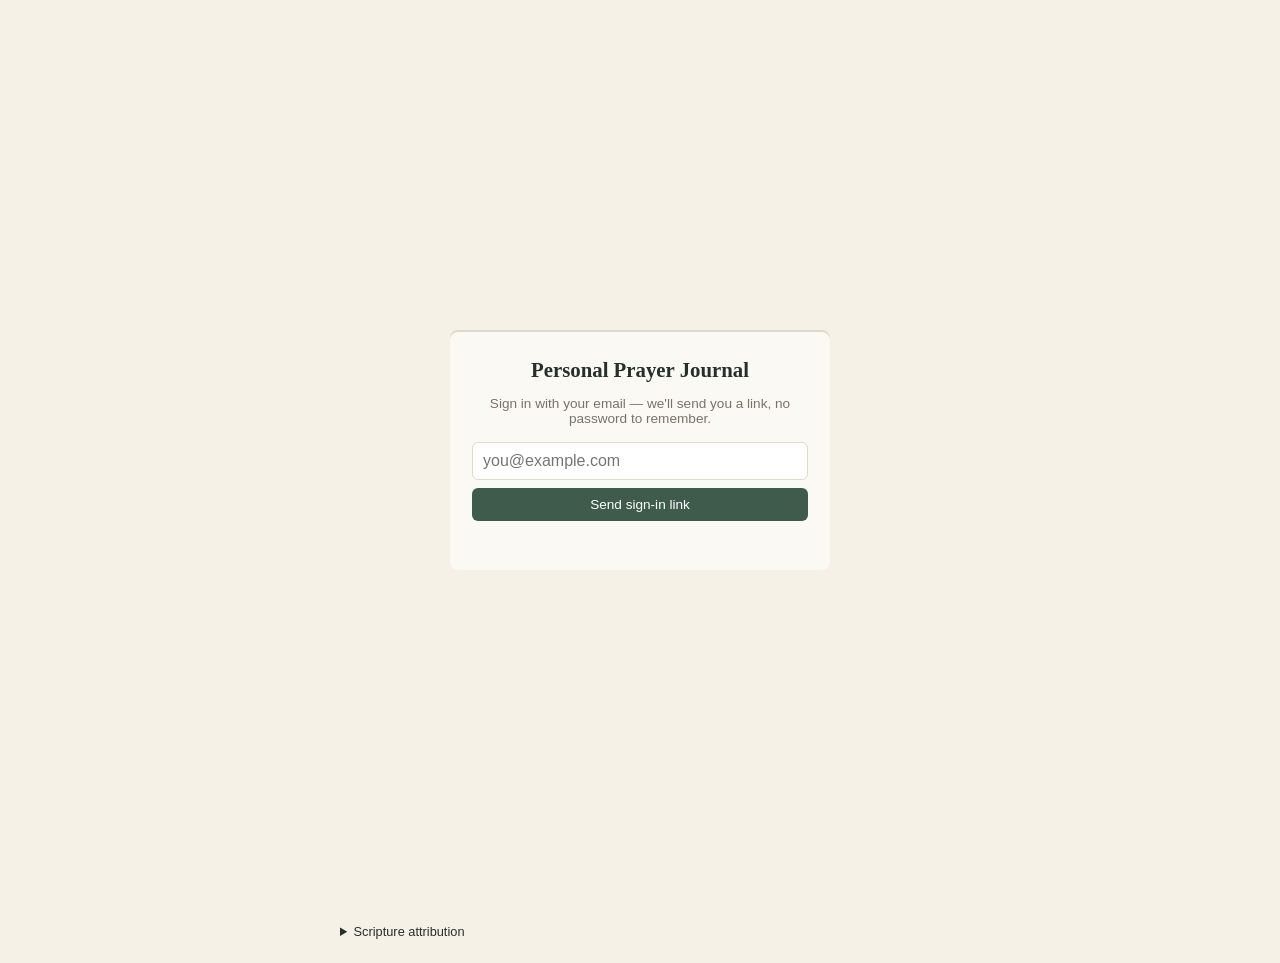
==== public/index.html @ 6c3808e8 "Add files via upload" ====
<!DOCTYPE html>
<html lang="en">
<head>
<meta charset="UTF-8">
<meta name="viewport" content="width=device-width, initial-scale=1.0">
<meta name="apple-mobile-web-app-capable" content="yes">
<meta name="mobile-web-app-capable" content="yes">
<meta name="apple-mobile-web-app-status-bar-style" content="black-translucent">
<meta name="apple-mobile-web-app-title" content="Prayer Journal">
<meta name="theme-color" content="#3F5B4C">
<title>Personal Prayer Journal</title>
<link rel="stylesheet" href="/journeys.css?v=20260924-format3">
<script src="/journeys.js?v=20260924-format3"></script>
<script src="https://challenges.cloudflare.com/turnstile/v0/api.js" async defer></script>
<style>
  :root{
    --paper: #F5F1E7;
    --paper-light: #FBF9F3;
    --ink: #24302B;
    --ink-soft: #7A7267;
    --rule: #E1D9C8;
    --primary: #3F5B4C;
    --primary-dark: #33493D;
    --gold: #B08D4F;
    --danger: #8B4040;
  }
  * { box-sizing: border-box; }
  .visually-hidden{
    position:absolute;
    width:1px; height:1px;
    padding:0; margin:-1px;
    overflow:hidden;
    clip:rect(0,0,0,0);
    white-space:nowrap;
    border:0;
  }
  html,body{
    margin:0; padding:0;
    background: var(--paper);
    color: var(--ink);
    font-family: "Avenir Next","Segoe UI","Helvetica Neue",Arial,sans-serif;
    -webkit-font-smoothing: antialiased;
    overflow-x: hidden;
  }
  @media (prefers-reduced-motion: reduce){
    *{ transition: none !important; animation: none !important; }
  }
  .serif{
    font-family: "Iowan Old Style","Palatino Linotype",Palatino,Georgia,serif;
  }
  #app{
    max-width: 480px;
    margin: 0 auto;
    min-height: 100vh;
    display:flex;
    flex-direction:column;
    padding-bottom: 40px;
  }
  @media (min-width: 640px){
    #app{ max-width: 720px; }
    main{ padding: 28px 40px 36px !important; }
  }
  header{
    padding: 18px 20px 6px;
    text-align:center;
  }
  header h1{
    font-size: 1.35rem;
    margin:0;
    letter-spacing: 0.01em;
    color: var(--ink);
    font-weight:600;
  }
  header .date{
    margin-top:2px;
    font-size: 0.78rem;
    color: var(--ink-soft);
  }
  nav.tabs{
    display:flex;
    padding: 14px 16px 0;
    gap: 4px;
    background: var(--paper);
  }
  nav.tabs button{
    flex:1;
    border:none;
    cursor:pointer;
    padding: 10px 6px;
    font-size: 0.8rem;
    font-family: inherit;
    font-weight:600;
    color: var(--ink-soft);
    background: var(--rule);
    border-radius: 999px;
    transition: background 0.15s ease, color 0.15s ease;
  }
  nav.tabs button.active{
    background: var(--primary);
    color: #fff;
  }
  nav.tabs button:hover:not(.active){
    background: #D8CDB4;
  }

  main{
    background: var(--paper-light);
    flex:1;
    padding: 20px 18px 30px;
    box-shadow: 0 -2px 0 var(--rule) inset;
  }
  .panel{ display:none; }
  .panel.active{ display:block; }

  .today-greeting{
    font-size: 0.95rem;
    color: var(--ink-soft);
    margin-bottom: 14px;
  }
  .search-wrap{
    position:relative;
    display:flex;
    align-items:center;
  }
  .search-wrap .search-icon{
    position:absolute;
    left:12px;
    font-size:0.85rem;
    opacity:0.5;
    pointer-events:none;
  }
  .search-wrap input{
    width:100%;
    font-size:16px;
    font-family:inherit;
    padding:11px 36px 11px 34px;
    border:1px solid var(--rule);
    border-radius:999px;
    background:#fff;
  }
  .clear-search-btn{
    position:absolute;
    right:8px;
    border:none;
    background:none;
    cursor:pointer;
    color: var(--ink-soft);
    font-size:1.1rem;
    line-height:1;
    padding:4px 6px;
  }
  .today-progress{
    margin-bottom: 14px;
  }
  .today-progress .progress-text{
    font-size: 0.85rem;
    color: var(--ink-soft);
    margin-bottom: 6px;
  }
  .today-progress .progress-track{
    height: 6px;
    background: var(--rule);
    border-radius: 999px;
    overflow:hidden;
  }
  .today-progress .progress-fill{
    height:100%;
    background: var(--primary);
    border-radius: 999px;
    transition: width 0.25s ease;
  }
  .purpose-banner{
    border-left: 3px solid var(--gold);
    padding: 10px 14px;
    margin-bottom: 18px;
    font-family: "Iowan Old Style","Palatino Linotype",Palatino,Georgia,serif;
    font-style: italic;
    color: var(--ink-soft);
    font-size: 0.92rem;
    background: rgba(169,132,62,0.08);
  }
  section.block{ margin-bottom: 26px; }
  section.block h2{
    font-size: 1.02rem;
    margin: 0 0 4px;
    color: var(--ink);
  }
  section.block .sub{
    font-size: 0.78rem;
    color: var(--ink-soft);
    margin-bottom: 10px;
  }

  .item-row{
    display:flex;
    flex-direction:column;
    gap: 8px;
    padding: 14px 14px;
    margin-bottom: 10px;
    background: #fff;
    border: 1px solid var(--rule);
    border-radius: 12px;
    box-shadow: 0 1px 2px rgba(36,48,43,0.04);
    transition: box-shadow 0.15s ease;
  }
  .item-row:last-child{ margin-bottom: 0; }
  .item-main{
    display:flex;
    align-items:center;
    gap:10px;
  }
  .item-actions{
    display:flex;
    justify-content:space-between;
    align-items:center;
    gap:16px;
    padding-top: 6px;
    border-top: 1px solid var(--rule);
  }
  .item-actions .prayed-label{
    font-size: 0.78rem;
    color: var(--ink-soft);
    display:flex;
    align-items:center;
    gap:6px;
    cursor:pointer;
  }
  .item-actions .prayed-label.done{
    color: var(--primary);
    font-weight:600;
  }
  .item-actions .right-actions{
    display:flex;
    gap:14px;
  }
  .item-row input[type="checkbox"]{
    width: 19px; height:19px;
    accent-color: var(--primary);
    flex-shrink:0;
  }
  .item-row .name{
    flex:1;
    font-size: 0.95rem;
    line-height:1.3;
  }
  .item-row .name.done{
    color: var(--ink-soft);
  }
  .item-row .name .person{
    display:block;
    font-weight: 600;
  }
  .item-row .name .need{
    display:block;
    font-weight: 400;
    font-size: 0.85rem;
    color: var(--ink-soft);
    margin-top: 2px;
  }
  .item-row .name.done .person,
  .item-row .name.done .need{
    color: var(--ink-soft);
  }
  .item-row .tag{
    font-size: 0.68rem;
    color: var(--ink-soft);
    background: var(--paper);
    padding: 3px 8px;
    border-radius: 10px;
    white-space:nowrap;
  }
  .item-row .del{
    border:none; background:none; cursor:pointer;
    color: var(--danger);
    font-size: 0.78rem;
    padding: 2px 4px;
    flex-shrink:0;
  }
  .item-row .answer-btn{
    border:none; background:none; cursor:pointer;
    color: var(--gold);
    font-size: 0.75rem;
    text-decoration: underline;
    padding: 2px 0;
  }
  .answered-row{
    padding: 14px;
    margin-bottom: 10px;
    background: #fff;
    border: 1px solid var(--rule);
    border-radius: 12px;
    box-shadow: 0 1px 2px rgba(36,48,43,0.04);
  }
  .answered-row:last-child{ margin-bottom:0; }
  .answered-row .person{ font-weight:600; font-size:0.95rem; }
  .answered-row .need{ font-size:0.85rem; color: var(--ink-soft); margin-top:2px; }
  .answered-row .meta{
    display:flex;
    justify-content:space-between;
    align-items:center;
    margin-top:6px;
    font-size: 0.72rem;
    color: var(--ink-soft);
  }
  .answered-row .meta .tag{
    font-size: 0.68rem;
    background: var(--paper);
    padding: 2px 7px;
    border-radius: 10px;
  }
  .answered-row .actions{
    display:flex;
    gap:14px;
    margin-top:6px;
  }
  .answered-row .restore-btn{
    border:none; background:none; cursor:pointer;
    color: var(--primary);
    font-size: 0.75rem;
    text-decoration: underline;
  }
  .answered-row textarea.note{
    margin-top:6px;
    min-height: 44px;
    font-size: 0.85rem;
    font-style: normal;
  }
  .empty{
    font-size: 0.85rem;
    color: var(--ink-soft);
    font-style: italic;
    padding: 6px 0;
  }

  .addbar{
    display:flex;
    gap:8px;
    margin-top: 10px;
    flex-wrap: wrap;
  }
  .addbar input[type="text"], .addbar input[type="email"], .addbar select, textarea{
    font-family: inherit;
    font-size: 16px;
    padding: 9px 10px;
    border: 1px solid var(--rule);
    border-radius: 6px;
    background: #fff;
    color: var(--ink);
  }
  .addbar input[type="text"]{ flex: 2 1 140px; }
  .addbar select{ flex: 1 1 100px; }
  .addbar button, .addgoal button{
    border:none;
    background: var(--primary);
    color:#fff;
    padding: 9px 14px;
    border-radius: 6px;
    font-size: 0.85rem;
    cursor:pointer;
    flex: 0 0 auto;
  }
  textarea{
    width:100%;
    min-height: 70px;
    resize: vertical;
    font-family: "Iowan Old Style","Palatino Linotype",Palatino,Georgia,serif;
    font-style: italic;
    font-size: 0.92rem;
  }

  .goal-row{
    padding: 10px 0;
    border-bottom: 1px solid var(--rule);
  }
  .goal-row:last-child{ border-bottom:none; }
  .goal-top{
    display:flex;
    align-items:flex-start;
    gap:8px;
  }
  .goal-top .name{ flex:1; font-size:0.9rem; }
  .week-grid{
    display:flex;
    gap:6px;
    margin-top:8px;
  }
  .week-grid label{
    display:flex;
    flex-direction:column;
    align-items:center;
    font-size: 0.62rem;
    color: var(--ink-soft);
    gap:3px;
  }
  .week-grid input[type="checkbox"]{
    width:18px; height:18px;
    accent-color: var(--primary);
  }

  .addgoal{
    display:flex;
    gap:8px;
    margin-top:10px;
  }
  .addgoal input{ flex:1; }

  .category-tags{
    display:flex;
    flex-wrap:wrap;
    gap:6px;
    margin-top:8px;
  }
  .category-tags span.cat-manage-pill{
    display:inline-flex;
    align-items:center;
    gap:6px;
    font-size: 0.72rem;
    background: var(--paper);
    padding: 4px 6px 4px 9px;
    border-radius: 12px;
    color: var(--ink-soft);
  }
  .cat-manage-del{
    border:none;
    background:none;
    color: var(--danger);
    cursor:pointer;
    font-size:0.85rem;
    padding: 0 2px;
    line-height:1;
  }
  .footnote{
    text-align:center;
    font-size: 0.7rem;
    color: var(--ink-soft);
    margin-top: 24px;
    font-style: italic;
  }
  .verse-status{
    font-size: 0.78rem;
    color: var(--ink-soft);
    margin-top: 8px;
    min-height: 1em;
  }
  .verse-status.error{ color: var(--danger); }
  .verse-display{
    border-left: 3px solid var(--gold);
    background: rgba(169,132,62,0.08);
    padding: 12px 14px;
    margin-top: 10px;
  }
  .verse-text{
    font-family: "Iowan Old Style","Palatino Linotype",Palatino,Georgia,serif;
    font-style: italic;
    font-size: 1rem;
    line-height: 1.55;
    color: var(--ink);
    white-space: pre-wrap;
  }
  .verse-ref{
    font-size: 0.8rem;
    color: var(--ink-soft);
    margin-top: 8px;
    text-align: right;
  }
  .verse-display .answer-btn{ margin-top: 8px; }
  details.manual-verse{
    margin-top: 14px;
    font-size: 0.85rem;
  }
  details.manual-verse summary{
    cursor: pointer;
    color: var(--primary);
  }
  details.manual-verse textarea{
    width:100%;
    margin-top: 8px;
  }
  #authScreen{
    display:flex;
    align-items:center;
    justify-content:center;
    min-height:100vh;
    padding: 20px;
  }
  .auth-card{
    max-width: 380px;
    width:100%;
    background: var(--paper-light);
    border-radius: 8px;
    padding: 28px 22px;
    box-shadow: 0 2px 0 var(--rule) inset;
  }
  .auth-card h1{
    font-size: 1.3rem;
    margin: 0 0 8px;
    text-align:center;
  }
  .auth-card .sub{
    font-size: 0.85rem;
    color: var(--ink-soft);
    text-align:center;
    margin-bottom: 16px;
  }
  #sendLinkBtn{ width:100%; }
  .sign-out-btn{
    border:none; background:none; cursor:pointer;
    color: var(--ink-soft);
    font-size: 0.72rem;
    text-decoration: underline;
    font-family: inherit;
  }
  .data-actions{
    display:flex;
    justify-content:center;
    align-items:center;
    flex-wrap:wrap;
    gap:6px;
    margin-top: 16px;
  }
  .data-actions-sep{
    color: var(--rule);
    font-size: 0.72rem;
  }
  .sign-out-btn.danger-link{
    color: var(--danger);
  }
  details.contact-details{
    margin-top: 18px;
    font-size: 0.85rem;
    text-align:center;
  }
  details.contact-details summary{
    cursor: pointer;
    color: var(--primary);
    text-decoration: underline;
  }
  details.contact-details .contact-body{
    text-align:left;
    margin-top:10px;
  }
  details.contact-details textarea{
    width:100%;
    min-height: 80px;
  }

  /* Button system */
  .btn-primary{
    border:none;
    background: var(--primary);
    color:#fff;
    padding: 12px 16px;
    border-radius: 8px;
    font-size: 0.92rem;
    font-weight:600;
    font-family: inherit;
    cursor:pointer;
    min-height:44px;
  }
  .btn-primary:active{ opacity:0.85; }
  .btn-secondary{
    border:1px solid var(--rule);
    background: #fff;
    color: var(--ink);
    padding: 12px 16px;
    border-radius: 8px;
    font-size: 0.92rem;
    font-weight:600;
    font-family: inherit;
    cursor:pointer;
    min-height:44px;
  }
  .btn-danger{
    border:none;
    background: none;
    color: var(--danger);
    font-family: inherit;
    font-size: 0.85rem;
    cursor:pointer;
    padding: 10px 4px;
    text-align:left;
    width:100%;
  }

  /* Bottom sheet / modal */
  .sheet-overlay{
    position:fixed;
    inset:0;
    background: rgba(20,20,15,0.4);
    display:flex;
    align-items:flex-end;
    justify-content:center;
    z-index: 100;
  }
  .sheet{
    background: var(--paper-light);
    width:100%;
    max-width: 520px;
    border-radius: 18px 18px 0 0;
    padding: 12px 20px 24px;
    max-height: 88vh;
    overflow-y:auto;
  }
  @media (min-width: 640px){
    .sheet-overlay{ align-items:center; }
    .sheet{ border-radius:16px; }
  }
  .sheet-handle{
    width:40px; height:4px;
    background: var(--rule);
    border-radius:2px;
    margin: 4px auto 14px;
  }
  .sheet h2{ margin: 0 0 14px; font-size:1.15rem; }
  .field-label{
    display:block;
    font-size:0.8rem;
    font-weight:600;
    color: var(--ink-soft);
    margin: 12px 0 5px;
  }
  .sheet input[type="text"], .sheet select, .sheet textarea{
    width:100%;
    font-family: inherit;
    font-size:16px;
    padding: 10px 12px;
    border:1px solid var(--rule);
    border-radius:8px;
    background:#fff;
    color: var(--ink);
  }
  .freq-choice{
    display:flex;
    gap:8px;
    flex-wrap:wrap;
  }
  .freq-choice-btn{
    flex:1 1 auto;
    border:1px solid var(--rule);
    background:#fff;
    color: var(--ink-soft);
    padding: 10px 8px;
    border-radius:8px;
    font-size:0.85rem;
    font-family:inherit;
    cursor:pointer;
  }
  .freq-choice-btn.active{
    background: var(--primary);
    border-color: var(--primary);
    color:#fff;
  }
  .sheet-actions{
    display:flex;
    gap:10px;
    margin-top:20px;
  }
  .sheet-actions .btn-secondary, .sheet-actions .btn-primary{ flex:1; }

  /* Frequency filter tabs on Prayer Lists */
  .freq-filter{
    display:flex;
    gap:6px;
    overflow-x:auto;
    padding-bottom:2px;
  }
  .freq-chip{
    flex:0 0 auto;
    border:1px solid var(--rule);
    background:#fff;
    color: var(--ink-soft);
    padding: 8px 14px;
    border-radius:20px;
    font-size:0.82rem;
    font-family:inherit;
    cursor:pointer;
    white-space:nowrap;
  }
  .freq-chip.active{
    background: var(--primary);
    border-color: var(--primary);
    color:#fff;
  }
  .freq-count{
    font-size:0.72rem;
    opacity:0.8;
  }

  /* Category filter chips */
  .category-filter{
    display:flex;
    gap:6px;
    overflow-x:auto;
    margin-top:10px;
    padding-bottom:2px;
  }
  .category-filter .cat-chip{
    flex:0 0 auto;
    border:1px solid var(--rule);
    background: var(--paper);
    color: var(--ink-soft);
    padding: 6px 12px;
    border-radius:16px;
    font-size:0.76rem;
    font-family:inherit;
    cursor:pointer;
    white-space:nowrap;
  }
  .category-filter .cat-chip.active{
    background: var(--gold);
    border-color: var(--gold);
    color:#fff;
  }

  details.manage-categories{
    margin: 18px 0 0;
    padding: 0 20px;
    font-size:0.85rem;
  }
  details.manage-categories summary{
    cursor:pointer;
    color: var(--primary);
    text-decoration: underline;
  }

  /* Item overflow menu */
  .item-menu{ position:relative; }
  .item-menu-btn{
    border:none;
    background:none;
    color: var(--ink-soft);
    font-size:1.1rem;
    cursor:pointer;
    padding: 4px 8px;
    line-height:1;
  }
  .item-menu-popover{
    position:absolute;
    right:0;
    top: 100%;
    margin-top:4px;
    background:#fff;
    border:1px solid var(--rule);
    border-radius:8px;
    box-shadow: 0 4px 14px rgba(0,0,0,0.12);
    min-width:160px;
    z-index: 20;
    overflow:hidden;
  }
  .item-menu-popover button{
    display:block;
    width:100%;
    text-align:left;
    border:none;
    background:none;
    padding: 11px 14px;
    font-family:inherit;
    font-size:0.85rem;
    color: var(--ink);
    cursor:pointer;
  }
  .item-menu-popover button:hover{ background: var(--paper); }
  .item-menu-popover button.danger{ color: var(--danger); }

  /* Toasts */
  .toast-container{
    position:fixed;
    bottom: 20px;
    left:50%;
    transform: translateX(-50%);
    z-index: 200;
    display:flex;
    flex-direction:column;
    gap:8px;
    align-items:center;
    width:100%;
    padding: 0 20px;
    pointer-events:none;
  }
  .toast{
    background: var(--ink);
    color:#fff;
    padding: 11px 18px;
    border-radius: 20px;
    font-size:0.85rem;
    box-shadow: 0 4px 14px rgba(0,0,0,0.2);
    opacity:0;
    transform: translateY(8px);
    transition: opacity 0.2s ease, transform 0.2s ease;
    max-width: 420px;
    text-align:center;
  }
  .toast.show{ opacity:1; transform:translateY(0); }
  @media (prefers-reduced-motion: reduce){
    .toast{ transition:none; }
  }
</style>
</head>
<body>
<div id="authScreen">
  <div class="auth-card">
    <h1 class="serif">Personal Prayer Journal</h1>
    <p class="sub">Sign in with your email — we'll send you a link, no password to remember.</p>
    <div id="authStep1">
      <div class="addbar">
        <input type="email" id="authEmail" placeholder="you@example.com" style="flex:1 1 100%;">
      </div>
      <div class="addbar" style="margin-top:8px;">
        <button id="sendLinkBtn">Send sign-in link</button>
      </div>
    </div>
    <div id="authStep2" style="display:none;">
      <p class="sub">Check your email for a sign-in link. It expires in 15 minutes and works on any device.</p>
    </div>
    <div class="verse-status" id="authStatus"></div>
  </div>
</div>

<div id="loadingScreen" style="display:none;">
  <p class="sub" style="text-align:center; padding-top:60px;">Loading your journal...</p>
</div>

<div id="app" style="display:none;">
  <header>
    <h1 class="serif">Personal Prayer Journal</h1>
    <div class="date" id="todayLabel"></div>
  </header>

  <nav class="tabs">
    <button data-tab="today" class="active">Today</button>
    <button data-tab="lists">Prayer Lists</button>
    <button data-tab="guidance">Discipleship</button>
    <button data-tab="journeys">Guided Prayer</button>
  </nav>

  <main>
    <div id="panel-journeys" class="panel"><div id="journeyRoot"></div></div>
    <!-- TODAY -->
    <div class="panel active" id="panel-today">
      <div id="todayGreeting" class="today-greeting"></div>
      <div id="todayProgress" class="today-progress" style="display:none;"></div>
      <div id="purposeBanner" style="display:none" class="purpose-banner"></div>

      <section class="block">
        <h2 class="serif">Daily</h2>
        <div class="sub">Persons and needs you pray for every day</div>
        <div id="dailyList"></div>
      </section>

      <section class="block">
        <h2 class="serif" id="weeklyHeading">Today's category</h2>
        <div class="sub" id="weeklySub"></div>
        <div id="weeklyList"></div>
      </section>

      <section class="block">
        <h2 class="serif">This week's goals</h2>
        <div class="sub">Check off today's column as you complete each one</div>
        <div id="todayGoalsList"></div>
      </section>
    </div>

    <!-- LISTS -->
    <div class="panel" id="panel-lists">
      <section class="block">
        <div class="search-wrap">
          <span class="search-icon">🔍</span>
          <input type="text" id="searchItems" placeholder="Search people, requests, or categories">
          <button id="clearSearchBtn" class="clear-search-btn" style="display:none;" aria-label="Clear search">×</button>
        </div>
      </section>

      <section class="block">
        <button class="btn-primary" id="openAddPrayerBtn" style="width:100%;">+ Add Prayer</button>
      </section>

      <section class="block">
        <div class="freq-filter" id="freqFilter" role="tablist" aria-label="Filter by frequency">
          <button class="freq-chip active" data-freq="daily" role="tab" aria-selected="true">Daily <span class="freq-count" id="count-daily"></span></button>
          <button class="freq-chip" data-freq="weekly" role="tab" aria-selected="false">Weekly <span class="freq-count" id="count-weekly"></span></button>
          <button class="freq-chip" data-freq="monthly" role="tab" aria-selected="false">Monthly <span class="freq-count" id="count-monthly"></span></button>
          <button class="freq-chip" data-freq="annual" role="tab" aria-selected="false">Annual <span class="freq-count" id="count-annual"></span></button>
        </div>
        <div class="category-filter" id="categoryFilter"></div>
        <div class="sub" id="freqSub" style="margin-top:8px;"></div>
        <div id="filteredList"></div>
      </section>

      <details class="manage-categories">
        <summary>Manage categories</summary>
        <div class="contact-body">
          <div class="addbar">
            <input type="text" id="newCategoryName" placeholder="Add a new category">
            <button id="addCategoryBtn">Add</button>
          </div>
          <div class="category-tags" id="categoryTags"></div>
        </div>
      </details>

      <section class="block" id="section-answered">
        <h2 class="serif">Answered prayers</h2>
        <div class="sub">Prayers you've marked as answered, most recent first</div>
        <div id="answeredList"></div>
      </section>
    </div>

    <!-- GUIDANCE -->
    <div class="panel" id="panel-guidance">
      <section class="block">
        <h2 class="serif">Weekly memory verse</h2>
        <div class="sub">Look it up from the ESV, or paste it in yourself</div>
        <div class="addbar">
          <input type="text" id="verseBook" placeholder="Book (e.g. John)" style="flex:2 1 100px;">
          <input type="text" id="verseChapter" placeholder="Ch." style="flex:0 0 60px;">
          <input type="text" id="verseVerse" placeholder="Verse(s)" style="flex:0 0 80px;">
        </div>
        <div class="addbar" style="margin-top:8px;">
          <button id="lookupVerseBtn">Look up ESV text</button>
        </div>
        <div class="verse-status" id="verseStatus"></div>
        <div class="verse-display" id="verseDisplay" style="display:none;">
          <div class="verse-text" id="verseText"></div>
          <div class="verse-ref" id="verseRef"></div>
          <button class="answer-btn" id="clearVerseBtn">Clear and start a new verse</button>
        </div>
        <details class="manual-verse">
          <summary>Paste the text manually instead</summary>
          <div class="addbar" style="margin-top:8px;">
            <input type="text" id="manualVerseRef" placeholder="Reference (e.g. Philippians 4:6-7)" style="flex:1 1 100%;">
          </div>
          <textarea id="manualVerseText" placeholder="Paste the verse text here"></textarea>
          <div class="addbar" style="margin-top:8px;">
            <button id="saveManualVerseBtn">Save verse</button>
          </div>
        </details>
      </section>

      <section class="block">
        <h2 class="serif">Life purpose</h2>
        <textarea id="purposeInput" placeholder="Write a short statement of your life purpose..."></textarea>
      </section>

      <section class="block">
        <h2 class="serif">Life goals</h2>
        <div id="lifeGoalsList"></div>
        <div class="addgoal">
          <input type="text" id="newLifeGoal" placeholder="Add a life goal">
          <button id="addLifeGoalBtn">Add</button>
        </div>
      </section>

      <section class="block">
        <h2 class="serif">Monthly goals</h2>
        <div class="sub">Set these during your extended monthly prayer time</div>
        <div id="monthlyGoalsList"></div>
        <div class="addgoal">
          <input type="text" id="newMonthlyGoal" placeholder="Add a monthly goal">
          <button id="addMonthlyGoalBtn">Add</button>
        </div>
      </section>

      <section class="block">
        <h2 class="serif">Weekly goals</h2>
        <div class="sub">Set these during weekly planning; track daily on the chart</div>
        <div id="weeklyGoalsList"></div>
        <div class="addgoal">
          <input type="text" id="newWeeklyGoal" placeholder="Add a weekly goal">
          <button id="addWeeklyGoalBtn">Add</button>
        </div>
      </section>
    </div>
  </main>
  <details class="contact-details">
    <summary>Contact the developer</summary>
    <div class="contact-body">
      <div class="addbar">
        <input type="text" id="contactName" placeholder="Your name (optional)" style="flex:1 1 100%;">
      </div>
      <div class="addbar" style="margin-top:8px;">
        <input type="email" id="contactEmail" placeholder="Your email, if you'd like a reply (optional)" style="flex:1 1 100%;">
      </div>
      <textarea id="contactMessage" placeholder="Questions, bugs, or suggestions..." style="margin-top:8px;"></textarea>
      <div id="turnstileWidget" style="margin-top:8px;"></div>
      <div class="addbar" style="margin-top:8px;">
        <button id="sendContactBtn">Send</button>
      </div>
      <div class="verse-status" id="contactStatus"></div>
    </div>
  </details>
  <div class="data-actions">
    <button class="sign-out-btn" id="exportDataBtn">Export my data</button>
    <span class="data-actions-sep">·</span>
    <button class="sign-out-btn danger-link" id="deleteAccountBtn">Delete my data</button>
    <span class="data-actions-sep">·</span>
    <a class="sign-out-btn" href="/privacy.html" target="_blank" rel="noopener">Privacy & your data</a>
  </div>
  <div style="text-align:center; margin-top:10px;">
    <button class="sign-out-btn" id="signOutBtn">Sign out</button>
  </div>
</div>

<div id="sheetOverlay" class="sheet-overlay" style="display:none;">
  <div class="sheet" id="addPrayerSheet" role="dialog" aria-modal="true" aria-labelledby="addPrayerTitle">
    <div class="sheet-handle"></div>
    <h2 class="serif" id="addPrayerTitle">Add a Prayer</h2>
    <label class="field-label" for="newItemPerson">Who are you praying for?</label>
    <input type="text" id="newItemPerson" placeholder="Person or group">
    <label class="field-label" for="newItemNeed">What would you like to pray about?</label>
    <textarea id="newItemNeed" placeholder="Prayer request" style="min-height:60px;"></textarea>
    <label class="field-label" for="newItemCategory">Category</label>
    <select id="newItemCategory" style="width:100%;"></select>
    <label class="field-label">How often?</label>
    <div class="freq-choice" id="newItemFrequencyChoice">
      <button type="button" class="freq-choice-btn active" data-value="daily">Daily</button>
      <button type="button" class="freq-choice-btn" data-value="weekly">Weekly</button>
      <button type="button" class="freq-choice-btn" data-value="monthly">Monthly</button>
      <button type="button" class="freq-choice-btn" data-value="annual">Annual</button>
    </div>
    <div class="sheet-actions">
      <button class="btn-secondary" id="cancelAddPrayerBtn">Cancel</button>
      <button class="btn-primary" id="addItemBtn">Add Prayer</button>
    </div>
  </div>
</div>

<div id="confirmOverlay" class="sheet-overlay" style="display:none;">
  <div class="sheet" id="confirmSheet" role="dialog" aria-modal="true" aria-labelledby="confirmTitle">
    <div class="sheet-handle"></div>
    <h2 class="serif" id="confirmTitle">Confirm</h2>
    <div id="confirmBody" class="sub" style="margin-bottom:14px;"></div>
    <div id="confirmExtra"></div>
    <div class="sheet-actions">
      <button class="btn-secondary" id="confirmCancelBtn">Cancel</button>
      <button class="btn-primary" id="confirmOkBtn">Confirm</button>
    </div>
  </div>
</div>

<div id="toastContainer" class="toast-container"></div>

<script>
const DAY_NAMES = ["Sun","Mon","Tue","Wed","Thu","Fri","Sat"];
const FULL_DAY_NAMES = ["Sunday","Monday","Tuesday","Wednesday","Thursday","Friday","Saturday"];
let data = null;
let searchTerm = "";
// This is your Turnstile SITE key — it's meant to be public, safe to leave in client code.
// Only the SECRET key (stored on the server as a secret) needs to stay hidden.
const TURNSTILE_SITE_KEY = "YOUR_TURNSTILE_SITE_KEY";
let turnstileWidgetId = null;

function todayStr(d = new Date()){
  return d.getFullYear()+"-"+String(d.getMonth()+1).padStart(2,"0")+"-"+String(d.getDate()).padStart(2,"0");
}
function currentMonthStr(d = new Date()){
  return d.getFullYear()+"-"+String(d.getMonth()+1).padStart(2,"0");
}
function weekStartStr(d = new Date()){
  const day = d.getDay();
  const sun = new Date(d);
  sun.setDate(d.getDate()-day);
  return todayStr(sun);
}
function uid(){ return Math.random().toString(36).slice(2,10); }

function defaultData(){
  return {
    categories: ["Family members","Relatives","Close friends","Business associates",
      "Persons in authority","Missionaries","Church leaders","Disciples","Countries"],
    items: [],
    purpose: "",
    lifeGoals: [],
    monthlyGoals: [],
    weeklyGoals: [
      {id: uid(), text: "Read and mark my Bible ten minutes a day", checks: [false,false,false,false,false,false,false]},
      {id: uid(), text: "Memorize a new verse each week", checks: [false,false,false,false,false,false,false]},
      {id: uid(), text: "Have individual Bible study one hour each week", checks: [false,false,false,false,false,false,false]}
    ],
    weekStart: weekStartStr(),
    memoryVerse: null
  };
}

const SESSION_KEY = "sessionToken";

function getSessionToken(){
  try{ return localStorage.getItem(SESSION_KEY); }catch(e){ return null; }
}
function setSessionToken(token){
  try{ localStorage.setItem(SESSION_KEY, token); }catch(e){}
}
function clearSessionToken(){
  try{ localStorage.removeItem(SESSION_KEY); }catch(e){}
}

async function loadData(){
  const token = getSessionToken();
  const resp = await fetch("/api/journal", {
    headers: { "Authorization": "Bearer " + token }
  });
  if(resp.status === 401){
    clearSessionToken();
    return false;
  }
  const json = await resp.json().catch(()=>({}));
  try{
    data = json.data ? JSON.parse(json.data) : defaultData();
  }catch(e){
    data = defaultData();
  }
  // migrate older entries that only had a single "name" field
  (data.items||[]).forEach(item=>{
    if(item.person === undefined){
      item.person = item.name || "";
      item.need = "";
      delete item.name;
    }
    if(item.answered === undefined) item.answered = false;
    if(item.answeredDate === undefined) item.answeredDate = null;
    if(item.answerNote === undefined) item.answerNote = "";
  });
  if(data.memoryVerse === undefined) data.memoryVerse = null;
  // weekly reset
  const ws = weekStartStr();
  if(data.weekStart !== ws){
    data.weekStart = ws;
    (data.weeklyGoals||[]).forEach(g => g.checks = [false,false,false,false,false,false,false]);
    await saveData();
  }
  return true;
}

async function saveData(){
  const token = getSessionToken();
  try{
    await fetch("/api/journal", {
      method: "POST",
      headers: {
        "Authorization": "Bearer " + token,
        "Content-Type": "application/json"
      },
      body: JSON.stringify({ data: JSON.stringify(data) })
    });
  }catch(e){
    console.error("Save error", e);
  }
}

function el(tag, opts={}, children=[]){
  const e = document.createElement(tag);
  if(opts.class) e.className = opts.class;
  if(opts.text) e.textContent = opts.text;
  if(opts.html) e.innerHTML = opts.html;
  if(opts.attrs) Object.entries(opts.attrs).forEach(([k,v])=>e.setAttribute(k,v));
  children.forEach(c=>e.appendChild(c));
  return e;
}

function showToast(message){
  const container = document.getElementById("toastContainer");
  if(!container) return;
  const toast = el("div",{class:"toast", text:message});
  container.appendChild(toast);
  requestAnimationFrame(()=> toast.classList.add("show"));
  setTimeout(()=>{
    toast.classList.remove("show");
    setTimeout(()=> toast.remove(), 250);
  }, 2200);
}

function closeAllItemMenus(){
  document.querySelectorAll(".item-menu-popover").forEach(p=>p.remove());
}
document.addEventListener("click", closeAllItemMenus);

function openConfirm({title, body, confirmText, danger, onConfirm, extraNode}){
  document.getElementById("confirmTitle").textContent = title || "Confirm";
  document.getElementById("confirmBody").textContent = body || "";
  const okBtn = document.getElementById("confirmOkBtn");
  okBtn.textContent = confirmText || "Confirm";
  okBtn.style.background = danger ? "var(--danger)" : "";
  const extra = document.getElementById("confirmExtra");
  extra.innerHTML = "";
  if(extraNode) extra.appendChild(extraNode);
  const overlay = document.getElementById("confirmOverlay");
  overlay.style.display = "flex";
  okBtn.onclick = async ()=>{
    overlay.style.display = "none";
    await onConfirm();
  };
  document.getElementById("confirmCancelBtn").onclick = ()=>{
    overlay.style.display = "none";
  };
}

function openMarkAnsweredDialog(item){
  const noteWrap = document.createElement("div");
  noteWrap.appendChild(el("label",{class:"field-label", text:"How was this prayer answered? (optional)"}));
  const noteInput = el("textarea",{attrs:{placeholder:"Optional note"}});
  noteWrap.appendChild(noteInput);
  openConfirm({
    title: "Mark as answered",
    body: item.person + (item.need && item.need.trim() ? " — " + item.need : ""),
    confirmText: "Mark Answered",
    extraNode: noteWrap,
    onConfirm: async ()=>{
      item.answered = true;
      item.answeredDate = todayStr();
      item.answerNote = noteInput.value.trim();
      await saveData();
      renderAll();
      showToast("Moved to Answered Prayers");
    }
  });
}

function renderCategorySelect(){
  const sel = document.getElementById("newItemCategory");
  sel.innerHTML = "";
  data.categories.forEach(cat=>{
    const o = document.createElement("option");
    o.value = cat; o.textContent = cat;
    sel.appendChild(o);
  });
}

function renderCategoryTags(){
  const wrap = document.getElementById("categoryTags");
  wrap.innerHTML = "";
  data.categories.forEach(cat=>{
    const pill = el("span",{class:"cat-manage-pill"});
    pill.appendChild(document.createTextNode(cat));
    const delBtn = el("button",{class:"cat-manage-del", text:"×", attrs:{type:"button","aria-label":"Delete category "+cat}});
    delBtn.addEventListener("click", ()=>{
      const usedCount = data.items.filter(i=>i.category===cat).length;
      openConfirm({
        title: "Delete \"" + cat + "\"?",
        body: usedCount > 0
          ? usedCount + " prayer" + (usedCount===1?"":"s") + " currently use this category. They'll be moved to \"Uncategorized\"."
          : "This category isn't used by any prayers yet.",
        confirmText: "Delete category",
        danger: true,
        onConfirm: async ()=>{
          data.categories = data.categories.filter(c=>c!==cat);
          if(usedCount > 0){
            if(!data.categories.includes("Uncategorized")) data.categories.push("Uncategorized");
            data.items.forEach(i=>{ if(i.category===cat) i.category = "Uncategorized"; });
          }
          await saveData();
          renderAll();
          showToast("Category deleted");
        }
      });
    });
    pill.appendChild(delBtn);
    wrap.appendChild(pill);
  });
}

function matchesSearch(item){
  if(!searchTerm) return true;
  const hay = (item.person+" "+item.need+" "+item.category).toLowerCase();
  return hay.includes(searchTerm);
}

function prayerItems(){ return data.items.concat(window.PrayerJourneys.items()); }
async function openPrayerJourney(id){
  try {
    await window.PrayerJourneys.open(id);
    document.querySelector('nav.tabs button[data-tab="journeys"]').click();
  } catch(e) { showToast(e.message); }
}
function journeyRow(item){
  const row = el("div",{class:"item-row"});
  row.appendChild(el("div",{class:"person",text:item.person}));
  if(item.need) row.appendChild(el("div",{class:"need",text:item.need}));
  row.appendChild(el("span",{class:"tag",text:"Prayer Journey · " + item.category}));
  const actions = el("div",{class:"item-actions"});
  if(!item.answered){
    const label = el("label",{class:"prayed-label"});
    const check = el("input",{attrs:{type:"checkbox"}});
    check.checked = item.lastPrayed === todayStr();
    check.onchange = async () => {
      check.disabled = true;
      try { await window.PrayerJourneys.markPrayed(item.journeyId, check.checked ? todayStr() : ""); }
      catch(e) { check.checked = !check.checked; showToast(e.message); }
      finally { check.disabled = false; }
    };
    label.append(check, document.createTextNode(" Prayed today")); actions.appendChild(label);
  } else {
    row.appendChild(el("div",{class:"meta",text:"Answered " + item.answeredDate}));
    if(item.answerNote) row.appendChild(el("p",{text:item.answerNote}));
  }
  const open = el("button",{class:"journey-secondary",text:item.answered ? "Review journey" : "Open journey",attrs:{type:"button"}});
  open.onclick = () => openPrayerJourney(item.journeyId); actions.appendChild(open);
  row.appendChild(actions); return row;
}
function itemRow(item){
  if(item.journeyId) return journeyRow(item);
  const today = todayStr();
  let prayedNow;
  if(item.frequency === "daily") prayedNow = item.lastPrayed === today;
  else if(item.frequency === "monthly") prayedNow = item.lastPrayed && item.lastPrayed.slice(0,7) === currentMonthStr();
  else if(item.frequency === "annual") prayedNow = item.lastPrayed && item.lastPrayed.slice(0,4) === String(new Date().getFullYear());
  else prayedNow = item.lastPrayed === today; // weekly: mark per day it's prayed

  const row = el("div",{class:"item-row"});
  const mainLine = el("div",{class:"item-main"});
  const name = el("span",{class:"name"+(prayedNow?" done":"")});
  name.appendChild(el("span",{class:"person", text:item.person}));
  if(item.need && item.need.trim()){
    name.appendChild(el("span",{class:"need", text:item.need}));
  }
  const tag = el("span",{class:"tag", text:item.category});
  mainLine.appendChild(name); mainLine.appendChild(tag);

  const actions = el("div",{class:"item-actions"});

  const prayedLabel = el("label",{class:"prayed-label"+(prayedNow?" done":"")});
  const cb = el("input",{class:"visually-hidden", attrs:{type:"checkbox"}});
  cb.checked = !!prayedNow;
  cb.addEventListener("change", async ()=>{
    item.lastPrayed = cb.checked ? today : null;
    await saveData();
    renderAll();
  });
  prayedLabel.appendChild(cb);
  prayedLabel.appendChild(document.createTextNode((prayedNow ? "✓" : "○") + " Prayed today"));

  const menuWrap = el("div",{class:"item-menu"});
  const menuBtn = el("button",{class:"item-menu-btn", text:"⋯", attrs:{type:"button","aria-label":"More actions for "+item.person, "aria-haspopup":"true"}});
  menuBtn.addEventListener("click", (e)=>{
    e.stopPropagation();
    const alreadyOpen = !!menuWrap.querySelector(".item-menu-popover");
    closeAllItemMenus();
    if(alreadyOpen) return; // second click toggles it closed
    const popover = el("div",{class:"item-menu-popover"});
    const answerOpt = el("button",{attrs:{type:"button"}, text:"Mark as answered"});
    answerOpt.addEventListener("click", (e2)=>{
      e2.stopPropagation();
      closeAllItemMenus();
      openMarkAnsweredDialog(item);
    });
    const deleteOpt = el("button",{class:"danger", attrs:{type:"button"}, text:"Delete"});
    deleteOpt.addEventListener("click", (e2)=>{
      e2.stopPropagation();
      closeAllItemMenus();
      openConfirm({
        title: "Delete this prayer?",
        body: "This will permanently remove the prayer for " + item.person + ".",
        confirmText: "Delete",
        danger: true,
        onConfirm: async ()=>{
          data.items = data.items.filter(i=>i.id!==item.id);
          await saveData();
          renderAll();
          showToast("Prayer deleted");
        }
      });
    });
    popover.appendChild(answerOpt); popover.appendChild(deleteOpt);
    menuWrap.appendChild(popover);
  });
  menuWrap.appendChild(menuBtn);

  actions.appendChild(prayedLabel); actions.appendChild(menuWrap);

  row.appendChild(mainLine); row.appendChild(actions);
  return row;
}

function answeredRow(item){
  if(item.journeyId) return journeyRow(item);
  const wrap = el("div",{class:"answered-row"});
  wrap.appendChild(el("div",{class:"person", text:item.person}));
  if(item.need && item.need.trim()) wrap.appendChild(el("div",{class:"need", text:item.need}));

  const meta = el("div",{class:"meta"});
  const dateLabel = item.answeredDate
    ? new Date(item.answeredDate+"T00:00:00").toLocaleDateString(undefined,{month:"short", day:"numeric", year:"numeric"})
    : "";
  meta.appendChild(el("span",{text:"Answered "+dateLabel}));
  meta.appendChild(el("span",{class:"tag", text:item.category}));
  wrap.appendChild(meta);

  const note = el("textarea",{class:"note", attrs:{placeholder:"How did God answer this? (optional)"}});
  note.value = item.answerNote || "";
  let noteTimer;
  note.addEventListener("input", ()=>{
    item.answerNote = note.value;
    clearTimeout(noteTimer);
    noteTimer = setTimeout(saveData, 500);
  });
  wrap.appendChild(note);

  const actions = el("div",{class:"actions"});
  const restore = el("button",{class:"restore-btn", text:"Move back to active"});
  restore.addEventListener("click", async ()=>{
    item.answered = false;
    item.answeredDate = null;
    await saveData();
    renderAll();
    showToast("Moved back to active");
  });
  const del = el("button",{class:"del", text:"Delete"});
  del.addEventListener("click", ()=>{
    openConfirm({
      title: "Delete this record?",
      body: "This will permanently remove the answered prayer for " + item.person + ".",
      confirmText: "Delete",
      danger: true,
      onConfirm: async ()=>{
        data.items = data.items.filter(i=>i.id!==item.id);
        await saveData();
        renderAll();
        showToast("Deleted");
      }
    });
  });
  actions.appendChild(restore); actions.appendChild(del);
  wrap.appendChild(actions);

  return wrap;
}

let activeFreqFilter = "daily";
let activeCategoryFilter = "all";

function renderListsByFrequency(){
  const freqLabels = {
    daily: "Add someone you want to remember every day.",
    weekly: "Add someone you'd like to pray for on a rotating weekly basis.",
    monthly: "Useful for people or needs you want to revisit once a month.",
    annual: "For events or people you pray for once a year."
  };

  // Update chip counts and active state
  ["daily","weekly","monthly","annual"].forEach(freq=>{
    const count = prayerItems().filter(i=>i.frequency===freq && !i.answered).length;
    const countEl = document.getElementById("count-"+freq);
    if(countEl) countEl.textContent = count > 0 ? count : "";
    const chip = document.querySelector('.freq-chip[data-freq="'+freq+'"]');
    if(chip){
      const isActive = freq === activeFreqFilter;
      chip.classList.toggle("active", isActive);
      chip.setAttribute("aria-selected", isActive ? "true" : "false");
    }
  });

  // Category filter chips
  const catWrap = document.getElementById("categoryFilter");
  catWrap.innerHTML = "";
  const allChip = el("button",{class:"cat-chip"+(activeCategoryFilter==="all"?" active":""), text:"All"});
  allChip.addEventListener("click", ()=>{ activeCategoryFilter = "all"; renderListsByFrequency(); });
  catWrap.appendChild(allChip);
  data.categories.forEach(cat=>{
    const chip = el("button",{class:"cat-chip"+(activeCategoryFilter===cat?" active":""), text:cat});
    chip.addEventListener("click", ()=>{ activeCategoryFilter = cat; renderListsByFrequency(); });
    catWrap.appendChild(chip);
  });

  const subEl = document.getElementById("freqSub");
  subEl.textContent = activeFreqFilter === "weekly"
    ? "Categories rotate through the week — see the Today tab."
    : "";

  const container = document.getElementById("filteredList");
  container.innerHTML = "";
  const totalForFreq = prayerItems().filter(i=>i.frequency===activeFreqFilter && !i.answered).length;
  let items = prayerItems().filter(i=>i.frequency===activeFreqFilter && !i.answered && matchesSearch(i));
  if(activeCategoryFilter !== "all"){
    items = items.filter(i=>i.category===activeCategoryFilter);
  }

  if(totalForFreq === 0 && !searchTerm){
    container.appendChild(el("div",{class:"empty", text: freqLabels[activeFreqFilter]}));
    return;
  }
  if(items.length===0){
    container.appendChild(el("div",{class:"empty", text: searchTerm ? "No matches." : "No prayers in this category yet."}));
    return;
  }
  items.forEach(item=>container.appendChild(itemRow(item)));
}

function renderAnsweredList(){
  const container = document.getElementById("answeredList");
  const section = document.getElementById("section-answered");
  if(!container) return;
  container.innerHTML = "";
  const totalAnswered = prayerItems().filter(i=>i.answered).length;
  const items = prayerItems()
    .filter(i=>i.answered && matchesSearch(i))
    .sort((a,b)=> (b.answeredDate||"").localeCompare(a.answeredDate||""));

  if(totalAnswered === 0 && !searchTerm){
    if(section) section.style.display = "none";
    return;
  }
  if(section) section.style.display = "block";

  if(items.length===0){
    container.appendChild(el("div",{class:"empty", text: searchTerm ? "No matches." : "No answered prayers recorded yet."}));
    return;
  }
  items.forEach(item=>container.appendChild(answeredRow(item)));
}

function renderToday(){
  const now = new Date();
  document.getElementById("todayLabel").textContent =
    now.toLocaleDateString(undefined,{weekday:"long", year:"numeric", month:"long", day:"numeric"});

  const hour = now.getHours();
  const greeting = hour < 12 ? "Good morning" : (hour < 18 ? "Good afternoon" : "Good evening");
  document.getElementById("todayGreeting").textContent = greeting + " — here's who's on your heart today.";

  // purpose banner
  const banner = document.getElementById("purposeBanner");
  if(data.purpose && data.purpose.trim()){
    banner.style.display = "block";
    banner.textContent = "\u201C" + data.purpose.trim() + "\u201D";
  } else {
    banner.style.display = "none";
  }

  // daily
  const dailyWrap = document.getElementById("dailyList");
  dailyWrap.innerHTML = "";
  const dailyItems = prayerItems().filter(i=>i.frequency==="daily" && !i.answered);
  if(dailyItems.length===0){
    dailyWrap.appendChild(el("div",{class:"empty", text:"Add daily needs under Prayer Lists to see them here."}));
  } else {
    dailyItems.forEach(i=>dailyWrap.appendChild(itemRow(i)));
  }

  // weekly - today's category
  const dayIdx = now.getDay();
  const cats = data.categories;
  const todayCategory = cats.length ? cats[dayIdx % cats.length] : null;
  document.getElementById("weeklyHeading").textContent = todayCategory ? todayCategory : "Today's category";
  document.getElementById("weeklySub").textContent = todayCategory
    ? "Your weekly focus for " + FULL_DAY_NAMES[dayIdx]
    : "Add categories under Prayer Lists to rotate through the week.";
  const weeklyWrap = document.getElementById("weeklyList");
  weeklyWrap.innerHTML = "";
  const weeklyItems = prayerItems().filter(i=>i.frequency==="weekly" && i.category===todayCategory && !i.answered);
  if(weeklyItems.length===0){
    weeklyWrap.appendChild(el("div",{class:"empty", text:"Nothing in this category yet — add someone under Prayer Lists."}));
  } else {
    weeklyItems.forEach(i=>weeklyWrap.appendChild(itemRow(i)));
  }

  // today's prayer progress (daily + today's weekly focus combined)
  const todaysPrayerItems = dailyItems.concat(weeklyItems);
  const progressEl = document.getElementById("todayProgress");
  if(todaysPrayerItems.length === 0){
    progressEl.style.display = "none";
  } else {
    const todayStrVal = todayStr();
    const prayedCount = todaysPrayerItems.filter(i => i.lastPrayed === todayStrVal).length;
    progressEl.style.display = "block";
    progressEl.innerHTML = "";
    const pct = Math.round((prayedCount / todaysPrayerItems.length) * 100);
    const text = el("div",{class:"progress-text", text: prayedCount + " of " + todaysPrayerItems.length + " prayed for today"});
    const track = el("div",{class:"progress-track"});
    const fill = el("div",{class:"progress-fill"});
    fill.style.width = pct + "%";
    track.appendChild(fill);
    progressEl.appendChild(text);
    progressEl.appendChild(track);
  }

  // today's goal checks
  const goalsWrap = document.getElementById("todayGoalsList");
  goalsWrap.innerHTML = "";
  if(data.weeklyGoals.length===0){
    goalsWrap.appendChild(el("div",{class:"empty", text:"Add weekly goals under Discipleship."}));
  } else {
    data.weeklyGoals.forEach(g=>{
      const row = el("div",{class:"item-row"});
      const cb = el("input",{attrs:{type:"checkbox"}});
      cb.checked = !!g.checks[dayIdx];
      cb.addEventListener("change", async ()=>{
        g.checks[dayIdx] = cb.checked;
        await saveData();
        renderAll();
      });
      const name = el("span",{class:"name"+(g.checks[dayIdx]?" done":""), text:g.text});
      row.appendChild(cb); row.appendChild(name);
      goalsWrap.appendChild(row);
    });
  }
}

function simpleGoalRow(goal, arrKey){
  const row = el("div",{class:"item-row"});
  const cb = el("input",{attrs:{type:"checkbox"}});
  cb.checked = !!goal.done;
  cb.addEventListener("change", async ()=>{
    goal.done = cb.checked;
    await saveData();
    renderGuidance();
  });
  const name = el("span",{class:"name"+(goal.done?" done":""), text:goal.text});
  const del = el("button",{class:"del", text:"×"});
  del.addEventListener("click", async ()=>{
    data[arrKey] = data[arrKey].filter(g=>g.id!==goal.id);
    await saveData();
    renderGuidance();
  });
  row.appendChild(cb); row.appendChild(name); row.appendChild(del);
  return row;
}

function weeklyGoalRow(goal){
  const wrap = el("div",{class:"goal-row"});
  const top = el("div",{class:"goal-top"});
  const name = el("span",{class:"name", text:goal.text});
  const del = el("button",{class:"del", text:"×"});
  del.addEventListener("click", async ()=>{
    data.weeklyGoals = data.weeklyGoals.filter(g=>g.id!==goal.id);
    await saveData();
    renderGuidance();
    renderToday();
  });
  top.appendChild(name); top.appendChild(del);
  wrap.appendChild(top);
  const grid = el("div",{class:"week-grid"});
  DAY_NAMES.forEach((dn, idx)=>{
    const label = el("label");
    const cb = el("input",{attrs:{type:"checkbox"}});
    cb.checked = !!goal.checks[idx];
    cb.addEventListener("change", async ()=>{
      goal.checks[idx] = cb.checked;
      await saveData();
      renderToday();
    });
    label.appendChild(document.createTextNode(dn[0]));
    label.appendChild(cb);
    grid.appendChild(label);
  });
  wrap.appendChild(grid);
  return wrap;
}

function setVerseStatus(msg, isError){
  const el2 = document.getElementById("verseStatus");
  el2.textContent = msg || "";
  el2.classList.toggle("error", !!isError);
}

function renderMemoryVerse(){
  const display = document.getElementById("verseDisplay");
  if(data.memoryVerse && data.memoryVerse.text){
    display.style.display = "block";
    document.getElementById("verseText").textContent = data.memoryVerse.text;
    document.getElementById("verseRef").textContent =
      data.memoryVerse.reference + (data.memoryVerse.savedDate ? " — ESV, saved " +
      new Date(data.memoryVerse.savedDate+"T00:00:00").toLocaleDateString(undefined,{month:"short", day:"numeric"}) : "");
  } else {
    display.style.display = "none";
  }
}

async function lookupVerse(){
  const book = document.getElementById("verseBook").value.trim();
  const chapter = document.getElementById("verseChapter").value.trim();
  const verse = document.getElementById("verseVerse").value.trim();
  if(!book || !chapter || !verse){
    setVerseStatus("Enter a book, chapter, and verse.", true);
    return;
  }
  const reference = book + " " + chapter + ":" + verse;
  setVerseStatus("Looking up " + reference + "...");
  try{
    const resp = await fetch("/api/esv?q=" + encodeURIComponent(reference));
    const json = await resp.json().catch(()=>({}));
    if(!resp.ok || json.error){
      throw new Error(json.error || "Lookup failed");
    }
    const text = (json.passages && json.passages[0]) ? json.passages[0].trim() : "";
    if(!text){ throw new Error("No text returned for that reference."); }
    data.memoryVerse = { reference: json.canonical || reference, text, savedDate: todayStr() };
    await saveData();
    renderMemoryVerse();
    setVerseStatus("Saved as this week's memory verse.");
  }catch(e){
    setVerseStatus("Couldn't fetch that automatically — you can paste the text below instead.", true);
  }
}

async function saveManualVerse(){
  const ref = document.getElementById("manualVerseRef").value.trim();
  const text = document.getElementById("manualVerseText").value.trim();
  if(!ref || !text){
    setVerseStatus("Add a reference and the verse text to save it manually.", true);
    return;
  }
  data.memoryVerse = { reference: ref, text, savedDate: todayStr() };
  await saveData();
  document.getElementById("manualVerseRef").value = "";
  document.getElementById("manualVerseText").value = "";
  renderMemoryVerse();
  setVerseStatus("Saved as this week's memory verse.");
}

function renderGuidance(){
  renderMemoryVerse();
  document.getElementById("purposeInput").value = data.purpose || "";

  const lifeWrap = document.getElementById("lifeGoalsList");
  lifeWrap.innerHTML = "";
  if(data.lifeGoals.length===0) lifeWrap.appendChild(el("div",{class:"empty", text:"No life goals added yet."}));
  else data.lifeGoals.forEach(g=>lifeWrap.appendChild(simpleGoalRow(g,"lifeGoals")));

  const monthWrap = document.getElementById("monthlyGoalsList");
  monthWrap.innerHTML = "";
  if(data.monthlyGoals.length===0) monthWrap.appendChild(el("div",{class:"empty", text:"No monthly goals added yet."}));
  else data.monthlyGoals.forEach(g=>monthWrap.appendChild(simpleGoalRow(g,"monthlyGoals")));

  const weekWrap = document.getElementById("weeklyGoalsList");
  weekWrap.innerHTML = "";
  if(data.weeklyGoals.length===0) weekWrap.appendChild(el("div",{class:"empty", text:"No weekly goals added yet."}));
  else data.weeklyGoals.forEach(g=>weekWrap.appendChild(weeklyGoalRow(g)));
}

function renderAll(){
  renderCategorySelect();
  renderCategoryTags();
  renderListsByFrequency();
  renderAnsweredList();
  renderToday();
  renderGuidance();
}

function setupTabs(){
  document.querySelectorAll("nav.tabs button").forEach(btn=>{
    btn.addEventListener("click", ()=>{
      document.querySelectorAll("nav.tabs button").forEach(b=>b.classList.remove("active"));
      document.querySelectorAll(".panel").forEach(p=>p.classList.remove("active"));
      btn.classList.add("active");
      document.getElementById("panel-"+btn.dataset.tab).classList.add("active");
    });
  });
}

function setupForms(){
  document.getElementById("sendContactBtn").addEventListener("click", async ()=>{
    const nameEl = document.getElementById("contactName");
    const emailEl = document.getElementById("contactEmail");
    const messageEl = document.getElementById("contactMessage");
    const statusEl = document.getElementById("contactStatus");
    const message = messageEl.value.trim();
    if(!message){
      statusEl.textContent = "Enter a message before sending.";
      statusEl.classList.add("error");
      return;
    }
    const turnstileToken = (typeof turnstile !== "undefined" && turnstileWidgetId !== null)
      ? turnstile.getResponse(turnstileWidgetId) : "";
    if(!turnstileToken){
      statusEl.textContent = "Please complete the verification check.";
      statusEl.classList.add("error");
      return;
    }
    statusEl.textContent = "Sending...";
    statusEl.classList.remove("error");
    try{
      const resp = await fetch("/api/contact", {
        method: "POST",
        headers: { "Content-Type": "application/json" },
        body: JSON.stringify({
          name: nameEl.value.trim(),
          email: emailEl.value.trim(),
          message,
          turnstileToken
        })
      });
      const json = await resp.json().catch(()=>({}));
      if(!resp.ok || json.error){
        throw new Error(json.error || "Could not send your message.");
      }
      statusEl.textContent = "Thanks! Your message was sent.";
      nameEl.value = ""; emailEl.value = ""; messageEl.value = "";
    }catch(e){
      statusEl.textContent = e.message || "Something went wrong. Try again.";
      statusEl.classList.add("error");
    }finally{
      if(typeof turnstile !== "undefined" && turnstileWidgetId !== null){
        turnstile.reset(turnstileWidgetId);
      }
    }
  });

  document.getElementById("lookupVerseBtn").addEventListener("click", lookupVerse);

  document.getElementById("clearVerseBtn").addEventListener("click", async ()=>{
    data.memoryVerse = null;
    await saveData();
    renderMemoryVerse();
    setVerseStatus("");
    document.getElementById("verseBook").value = "";
    document.getElementById("verseChapter").value = "";
    document.getElementById("verseVerse").value = "";
  });

  document.getElementById("saveManualVerseBtn").addEventListener("click", saveManualVerse);

  document.getElementById("searchItems").addEventListener("input", (e)=>{
    searchTerm = e.target.value.trim().toLowerCase();
    document.getElementById("clearSearchBtn").style.display = e.target.value ? "block" : "none";
    renderListsByFrequency();
    renderAnsweredList();
  });

  document.getElementById("clearSearchBtn").addEventListener("click", ()=>{
    const input = document.getElementById("searchItems");
    input.value = "";
    searchTerm = "";
    document.getElementById("clearSearchBtn").style.display = "none";
    renderListsByFrequency();
    renderAnsweredList();
    input.focus();
  });

  // --- Add Prayer bottom sheet ---
  let selectedNewItemFrequency = "daily";

  function openAddPrayerSheet(){
    document.getElementById("sheetOverlay").style.display = "flex";
    document.getElementById("newItemPerson").focus();
  }
  function closeAddPrayerSheet(){
    document.getElementById("sheetOverlay").style.display = "none";
    document.getElementById("newItemPerson").value = "";
    document.getElementById("newItemNeed").value = "";
    selectedNewItemFrequency = "daily";
    document.querySelectorAll("#newItemFrequencyChoice .freq-choice-btn").forEach(b=>{
      b.classList.toggle("active", b.dataset.value === "daily");
    });
  }

  document.getElementById("openAddPrayerBtn").addEventListener("click", openAddPrayerSheet);
  document.getElementById("cancelAddPrayerBtn").addEventListener("click", closeAddPrayerSheet);
  document.getElementById("sheetOverlay").addEventListener("click", (e)=>{
    if(e.target.id === "sheetOverlay") closeAddPrayerSheet();
  });

  document.getElementById("newItemFrequencyChoice").addEventListener("click", (e)=>{
    const btn = e.target.closest(".freq-choice-btn");
    if(!btn) return;
    selectedNewItemFrequency = btn.dataset.value;
    document.querySelectorAll("#newItemFrequencyChoice .freq-choice-btn").forEach(b=>{
      b.classList.toggle("active", b === btn);
    });
  });

  document.getElementById("addItemBtn").addEventListener("click", async ()=>{
    const personInput = document.getElementById("newItemPerson");
    const needInput = document.getElementById("newItemNeed");
    const person = personInput.value.trim();
    const need = needInput.value.trim();
    if(!person){
      personInput.focus();
      return;
    }
    const category = document.getElementById("newItemCategory").value;
    data.items.push({id: uid(), person, need, category, frequency: selectedNewItemFrequency, lastPrayed: null});
    await saveData();
    closeAddPrayerSheet();
    activeFreqFilter = selectedNewItemFrequency;
    renderAll();
    showToast("Prayer added");
  });

  document.getElementById("freqFilter").addEventListener("click", (e)=>{
    const btn = e.target.closest(".freq-chip");
    if(!btn) return;
    activeFreqFilter = btn.dataset.freq;
    activeCategoryFilter = "all";
    renderListsByFrequency();
  });

  document.getElementById("confirmOverlay").addEventListener("click", (e)=>{
    if(e.target.id === "confirmOverlay") e.target.style.display = "none";
  });

  document.getElementById("addCategoryBtn").addEventListener("click", async ()=>{
    const input = document.getElementById("newCategoryName");
    const val = input.value.trim();
    if(!val || data.categories.includes(val)) return;
    data.categories.push(val);
    input.value = "";
    await saveData();
    renderAll();
    showToast("Category added");
  });

  let purposeTimer;
  document.getElementById("purposeInput").addEventListener("input", (e)=>{
    data.purpose = e.target.value;
    clearTimeout(purposeTimer);
    purposeTimer = setTimeout(async ()=>{ await saveData(); renderToday(); }, 500);
  });

  document.getElementById("addLifeGoalBtn").addEventListener("click", async ()=>{
    const input = document.getElementById("newLifeGoal");
    const val = input.value.trim();
    if(!val) return;
    data.lifeGoals.push({id:uid(), text:val, done:false});
    input.value = "";
    await saveData();
    renderGuidance();
  });

  document.getElementById("addMonthlyGoalBtn").addEventListener("click", async ()=>{
    const input = document.getElementById("newMonthlyGoal");
    const val = input.value.trim();
    if(!val) return;
    data.monthlyGoals.push({id:uid(), text:val, done:false});
    input.value = "";
    await saveData();
    renderGuidance();
  });

  document.getElementById("addWeeklyGoalBtn").addEventListener("click", async ()=>{
    const input = document.getElementById("newWeeklyGoal");
    const val = input.value.trim();
    if(!val) return;
    data.weeklyGoals.push({id:uid(), text:val, checks:[false,false,false,false,false,false,false]});
    input.value = "";
    await saveData();
    renderGuidance();
    renderToday();
  });
}

function showAuthScreen(message, isError){
  document.getElementById("authScreen").style.display = "flex";
  document.getElementById("loadingScreen").style.display = "none";
  document.getElementById("app").style.display = "none";
  const statusEl = document.getElementById("authStatus");
  statusEl.textContent = message || "";
  statusEl.classList.toggle("error", !!isError);
}

function showApp(){
  document.getElementById("authScreen").style.display = "none";
  document.getElementById("loadingScreen").style.display = "none";
  document.getElementById("app").style.display = "flex";
}

function showLoading(){
  document.getElementById("authScreen").style.display = "none";
  document.getElementById("loadingScreen").style.display = "block";
  document.getElementById("app").style.display = "none";
}

async function startApp(){
  const ok = await loadData();
  if(!ok){
    showAuthScreen("Your session expired. Please sign in again.", true);
    return;
  }
  setupTabs();
  setupForms();
  renderAll();
  showApp();
  renderTurnstile();
  await window.PrayerJourneys.start(getSessionToken(), {categories: () => data.categories, onUpdate: () => { renderListsByFrequency(); renderAnsweredList(); renderToday(); }});
}

function renderTurnstile(){
  if(!TURNSTILE_SITE_KEY || TURNSTILE_SITE_KEY === "YOUR_TURNSTILE_SITE_KEY"){
    // Not configured yet — leave the widget area empty rather than risk breaking the page.
    return;
  }
  if(typeof turnstile === "undefined"){
    // Script hasn't loaded yet (slow network) — try again shortly.
    setTimeout(renderTurnstile, 500);
    return;
  }
  if(turnstileWidgetId !== null) return; // already rendered
  try{
    turnstileWidgetId = turnstile.render("#turnstileWidget", {
      sitekey: TURNSTILE_SITE_KEY
    });
  }catch(e){
    console.error("Turnstile render failed", e);
  }
}

async function sendMagicLink(){
  const emailInput = document.getElementById("authEmail");
  const email = emailInput.value.trim();
  const statusEl = document.getElementById("authStatus");
  if(!email || !email.includes("@")){
    statusEl.textContent = "Enter a valid email address.";
    statusEl.classList.add("error");
    return;
  }
  statusEl.textContent = "Sending...";
  statusEl.classList.remove("error");
  try{
    const resp = await fetch("/api/auth/request-link", {
      method: "POST",
      headers: { "Content-Type": "application/json" },
      body: JSON.stringify({ email })
    });
    const json = await resp.json().catch(()=>({}));
    if(!resp.ok || json.error){
      throw new Error(json.error || "Could not send the link.");
    }
    document.getElementById("authStep1").style.display = "none";
    document.getElementById("authStep2").style.display = "block";
    statusEl.textContent = "";
  }catch(e){
    statusEl.textContent = e.message || "Something went wrong. Try again.";
    statusEl.classList.add("error");
  }
}

async function verifyMagicLink(token){
  showLoading();
  try{
    const resp = await fetch("/api/auth/verify", {
      method: "POST",
      headers: { "Content-Type": "application/json" },
      body: JSON.stringify({ token })
    });
    const json = await resp.json().catch(()=>({}));
    if(!resp.ok || json.error){
      throw new Error(json.error || "That link isn't valid.");
    }
    setSessionToken(json.sessionToken);
    // remove the token from the URL so it can't be reused or bookmarked
    window.history.replaceState({}, document.title, window.location.pathname);
    await startApp();
  }catch(e){
    showAuthScreen(e.message || "That link isn't valid. Request a new one.", true);
  }
}

(async function init(){
  document.getElementById("sendLinkBtn").addEventListener("click", sendMagicLink);
  document.getElementById("signOutBtn").addEventListener("click", async ()=>{
    try { await window.PrayerJourneys.save(); } catch(e) { showToast("Please save your Guided Prayer before signing out. " + e.message); return; }
    window.PrayerJourneys.reset();
    clearSessionToken();
    document.getElementById("authStep1").style.display = "block";
    document.getElementById("authStep2").style.display = "none";
    document.getElementById("authEmail").value = "";
    showAuthScreen("");
  });

  document.getElementById("exportDataBtn").addEventListener("click", async ()=>{
    try{
      const prayerJourneys = await window.PrayerJourneys.exportData();
      const blob = new Blob([JSON.stringify({...data, prayerJourneys}, null, 2)], {type: "application/json"});
      const url = URL.createObjectURL(blob);
      const a = document.createElement("a");
      a.href = url;
      a.download = "prayer-journal-export-" + todayStr() + ".json";
      document.body.appendChild(a);
      a.click();
      a.remove();
      URL.revokeObjectURL(url);
      showToast("Export downloaded");
    }catch(e){
      showToast("Could not export your data.");
    }
  });

  document.getElementById("deleteAccountBtn").addEventListener("click", ()=>{
    openConfirm({
      title: "Delete your account and data?",
      body: "This permanently removes everything you've entered — prayers, categories, goals, your memory verse, all of it — and cannot be undone. You will be signed out immediately.",
      confirmText: "Delete everything",
      danger: true,
      onConfirm: async ()=>{
        const token = getSessionToken();
        try{
          const resp = await fetch("/api/account/delete", {
            method: "POST",
            headers: { "Authorization": "Bearer " + token }
          });
          const json = await resp.json().catch(()=>({}));
          if(!resp.ok || json.error){
            throw new Error(json.error || "Could not delete your data.");
          }
          clearSessionToken();
          window.PrayerJourneys.reset();
          showAuthScreen("Your account and data have been deleted.");
        }catch(e){
          showToast(e.message || "Could not delete your data. Try again.");
        }
      }
    });
  });

  const urlParams = new URLSearchParams(window.location.search);
  const linkToken = urlParams.get("token");

  if(linkToken){
    await verifyMagicLink(linkToken);
    return;
  }

  const existingToken = getSessionToken();
  if(existingToken){
    showLoading();
    await startApp();
    return;
  }

  showAuthScreen("");
})();
</script>
<details style="max-width:640px;margin:24px auto;padding:0 20px;font-size:.8rem;color:var(--ink)">
<summary>Scripture attribution</summary>
<p>Scripture quotations are from the ESV® Bible (The Holy Bible, English Standard Version®), © 2001 by Crossway, a publishing ministry of Good News Publishers. Used by permission. All rights reserved. The ESV text may not be quoted in any publication made available to the public by a Creative Commons license. The ESV may not be translated into any other language.</p>
<p>Users may not copy or download more than 500 verses of the ESV Bible or more than one half of any book of the ESV Bible.</p>
<p><a href="https://www.esv.org/" target="_blank" rel="noopener noreferrer">ESV.org</a></p>
</details>
</body>
</html>
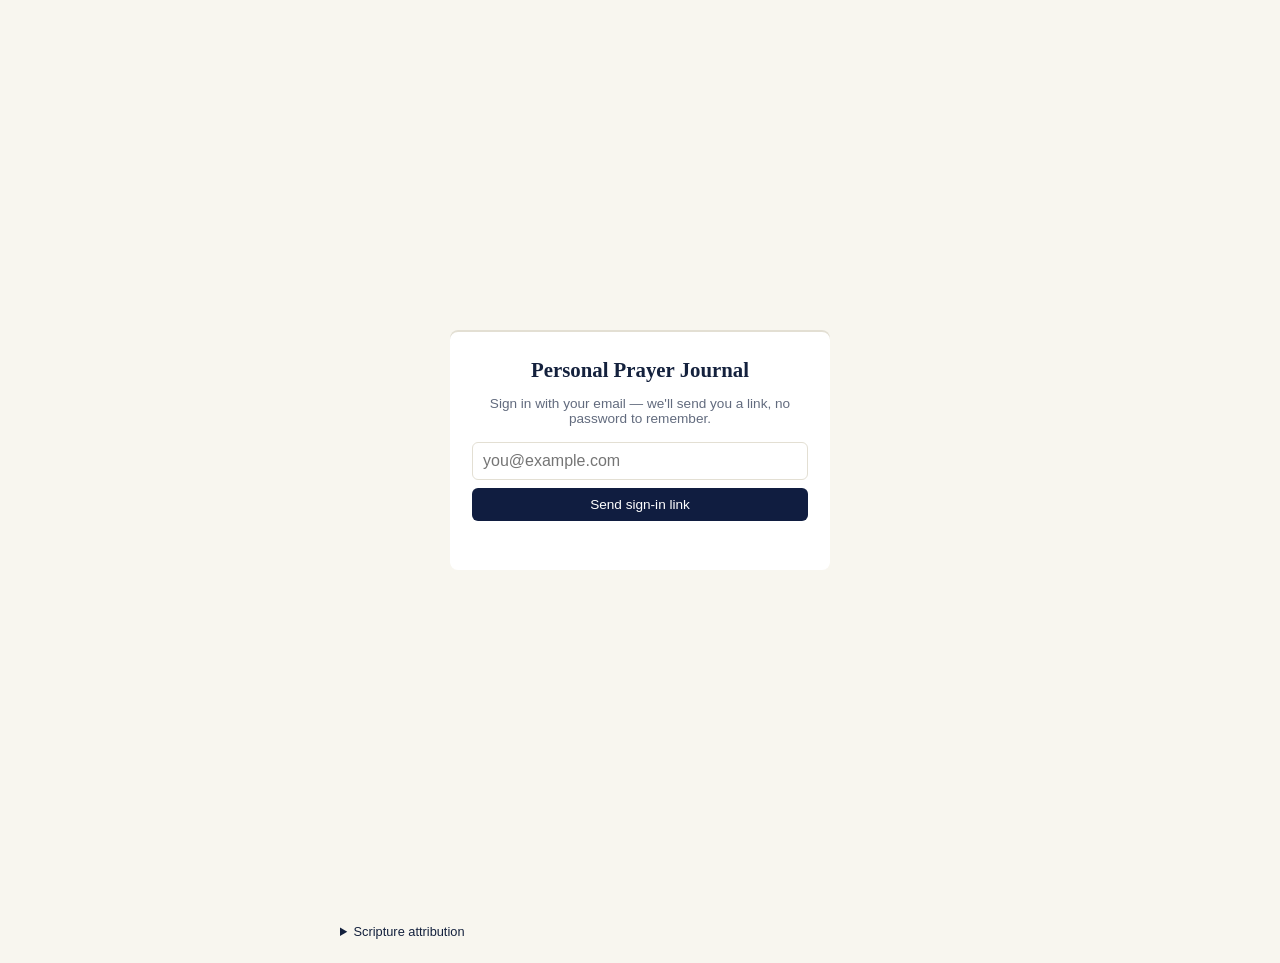
==== commit 6d22a8a2: "Add files via upload" ====
--- a/public/index.html
+++ b/public/index.html
@@ -7,21 +7,21 @@
 <meta name="mobile-web-app-capable" content="yes">
 <meta name="apple-mobile-web-app-status-bar-style" content="black-translucent">
 <meta name="apple-mobile-web-app-title" content="Prayer Journal">
-<meta name="theme-color" content="#3F5B4C">
+<meta name="theme-color" content="#101D40">
 <title>Personal Prayer Journal</title>
-<link rel="stylesheet" href="/journeys.css?v=20260924-format3">
-<script src="/journeys.js?v=20260924-format3"></script>
+<link rel="stylesheet" href="/journeys.css?v=20260930-navy-gold">
+<script src="/journeys.js?v=20260925-scripture-help"></script>
 <script src="https://challenges.cloudflare.com/turnstile/v0/api.js" async defer></script>
 <style>
   :root{
-    --paper: #F5F1E7;
-    --paper-light: #FBF9F3;
-    --ink: #24302B;
-    --ink-soft: #7A7267;
-    --rule: #E1D9C8;
-    --primary: #3F5B4C;
-    --primary-dark: #33493D;
-    --gold: #B08D4F;
+    --paper: #F8F6EF;
+    --paper-light: #FFFFFF;
+    --ink: #14213D;
+    --ink-soft: #626B7E;
+    --rule: #E3DFD3;
+    --primary: #101D40;
+    --primary-dark: #09132D;
+    --gold: #B79A4D;
     --danger: #8B4040;
   }
   * { box-sizing: border-box; }
@@ -100,7 +100,7 @@
     color: #fff;
   }
   nav.tabs button:hover:not(.active){
-    background: #D8CDB4;
+    background: #E8DDBD;
   }
 
   main{
@@ -794,6 +794,19 @@
   @media (prefers-reduced-motion: reduce){
     .toast{ transition:none; }
   }
+/* Navy, gold, and white theme. */
+header{background:var(--primary);padding:30px 20px 22px;border-top:3px solid var(--gold)}
+header h1{color:#fff}
+header .date{color:#DBCD9F}
+nav.tabs{background:var(--primary);padding-bottom:14px}
+nav.tabs button{background:transparent;color:#E7EAF1;border:1px solid #526078}
+nav.tabs button.active{background:var(--gold);color:var(--primary);border-color:var(--gold)}
+nav.tabs button:hover:not(.active){background:#253556;color:#fff}
+.verse-display{background:var(--primary);border-left:4px solid var(--gold);border-radius:12px;padding:22px}
+.verse-display .verse-text{color:#fff}
+.verse-display .verse-ref{color:#E0C879}
+.verse-display button{background:#fff;color:var(--primary)}
+a{color:var(--primary)}
 </style>
 </head>
 <body>
@@ -1505,7 +1518,15 @@
   items.forEach(item=>container.appendChild(answeredRow(item)));
 }
 
-function renderToday(){
+let todayRenderedDate = todayStr();
+function refreshPrayerDay(){
+  if(todayRenderedDate !== todayStr()) renderToday();
+}
+window.addEventListener("focus", refreshPrayerDay);
+document.addEventListener("visibilitychange", () => { if(!document.hidden) refreshPrayerDay(); });
+setInterval(refreshPrayerDay, 60000);
+function renderToday(){
+  todayRenderedDate = todayStr();
   const now = new Date();
   document.getElementById("todayLabel").textContent =
     now.toLocaleDateString(undefined,{weekday:"long", year:"numeric", month:"long", day:"numeric"});
@@ -1524,13 +1545,27 @@
   }
 
   // daily
-  const dailyWrap = document.getElementById("dailyList");
-  dailyWrap.innerHTML = "";
-  const dailyItems = prayerItems().filter(i=>i.frequency==="daily" && !i.answered);
+  const dailyWrap = document.getElementById("dailyList");
+  const completedOpen = dailyWrap.querySelector("details")?.open || false;
+  dailyWrap.innerHTML = "";
+  const dailyItems = prayerItems().filter(i=>i.frequency==="daily" && !i.answered);
+  const remainingDaily = dailyItems.filter(i=>i.lastPrayed!==todayStr());
+  const completedDaily = dailyItems.filter(i=>i.lastPrayed===todayStr());
   if(dailyItems.length===0){
     dailyWrap.appendChild(el("div",{class:"empty", text:"Add daily needs under Prayer Lists to see them here."}));
   } else {
-    dailyItems.forEach(i=>dailyWrap.appendChild(itemRow(i)));
+    remainingDaily.forEach(i=>dailyWrap.appendChild(itemRow(i)));
+    if(!remainingDaily.length) dailyWrap.appendChild(el("div",{class:"empty",text:"You've prayed through your daily prayers today."}));
+    if(completedDaily.length){
+      const completed = el("details");
+      completed.open = completedOpen;
+      const summary = el("summary",{text:"Prayed today ("+completedDaily.length+")"});
+      summary.style.cssText = "cursor:pointer;padding:12px 0;font-weight:600";
+      completed.appendChild(summary);
+      completed.appendChild(el("p",{class:"meta",text:"Uncheck Prayed today to return a prayer to your list."}));
+      completedDaily.forEach(i=>completed.appendChild(itemRow(i)));
+      dailyWrap.appendChild(completed);
+    }
   }
 
   // weekly - today's category
@@ -2124,3 +2159,4 @@
 </details>
 </body>
 </html>
+
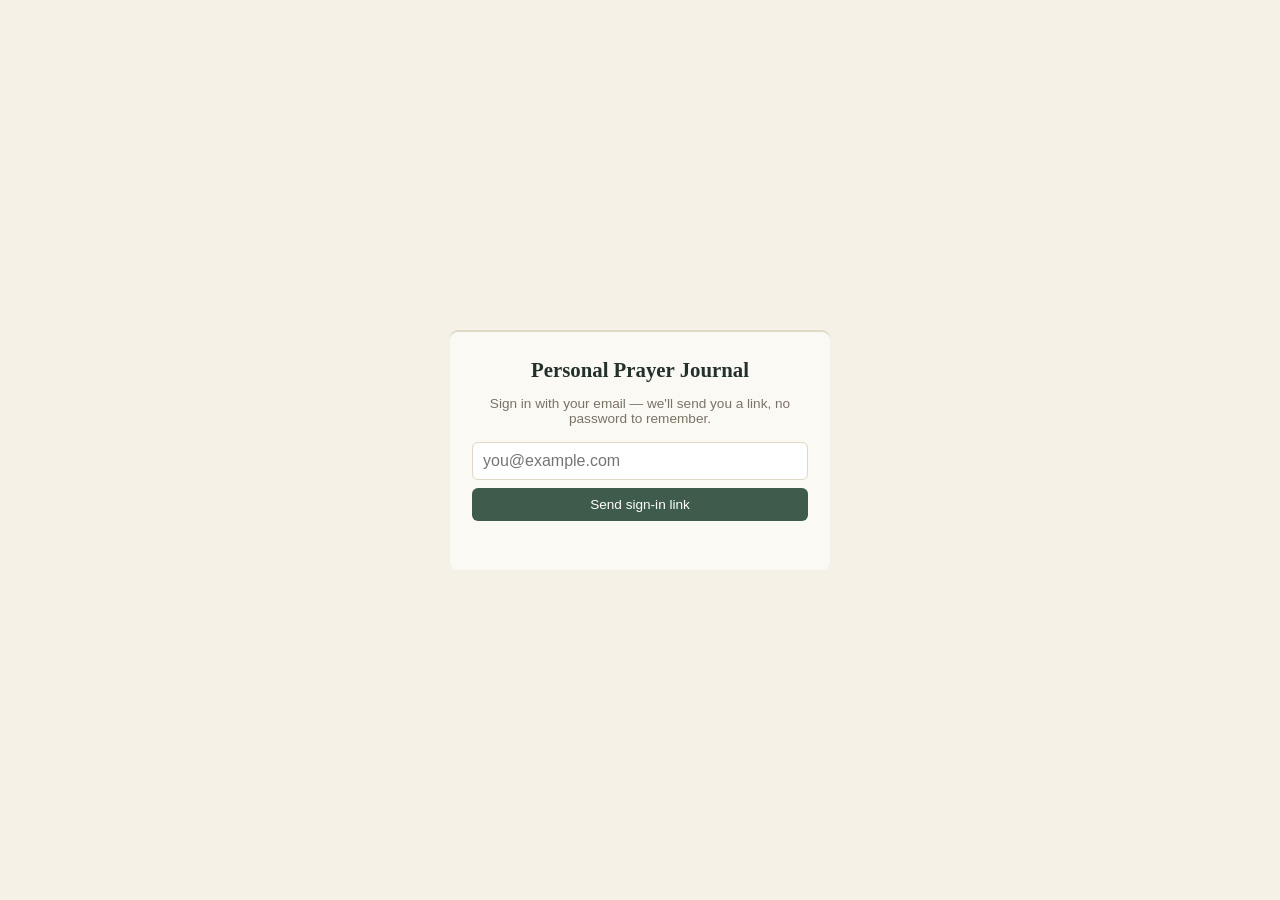
==== commit ef9efb52: "Add files via upload" ====
--- a/public/index.html
+++ b/public/index.html
@@ -1,2162 +1,2134 @@
-<!DOCTYPE html>
-<html lang="en">
-<head>
-<meta charset="UTF-8">
-<meta name="viewport" content="width=device-width, initial-scale=1.0">
-<meta name="apple-mobile-web-app-capable" content="yes">
-<meta name="mobile-web-app-capable" content="yes">
-<meta name="apple-mobile-web-app-status-bar-style" content="black-translucent">
-<meta name="apple-mobile-web-app-title" content="Prayer Journal">
-<meta name="theme-color" content="#101D40">
-<title>Personal Prayer Journal</title>
-<link rel="stylesheet" href="/journeys.css?v=20260930-navy-gold">
-<script src="/journeys.js?v=20260925-scripture-help"></script>
-<script src="https://challenges.cloudflare.com/turnstile/v0/api.js" async defer></script>
-<style>
-  :root{
-    --paper: #F8F6EF;
-    --paper-light: #FFFFFF;
-    --ink: #14213D;
-    --ink-soft: #626B7E;
-    --rule: #E3DFD3;
-    --primary: #101D40;
-    --primary-dark: #09132D;
-    --gold: #B79A4D;
-    --danger: #8B4040;
-  }
-  * { box-sizing: border-box; }
-  .visually-hidden{
-    position:absolute;
-    width:1px; height:1px;
-    padding:0; margin:-1px;
-    overflow:hidden;
-    clip:rect(0,0,0,0);
-    white-space:nowrap;
-    border:0;
-  }
-  html,body{
-    margin:0; padding:0;
-    background: var(--paper);
-    color: var(--ink);
-    font-family: "Avenir Next","Segoe UI","Helvetica Neue",Arial,sans-serif;
-    -webkit-font-smoothing: antialiased;
-    overflow-x: hidden;
-  }
-  @media (prefers-reduced-motion: reduce){
-    *{ transition: none !important; animation: none !important; }
-  }
-  .serif{
-    font-family: "Iowan Old Style","Palatino Linotype",Palatino,Georgia,serif;
-  }
-  #app{
-    max-width: 480px;
-    margin: 0 auto;
-    min-height: 100vh;
-    display:flex;
-    flex-direction:column;
-    padding-bottom: 40px;
-  }
-  @media (min-width: 640px){
-    #app{ max-width: 720px; }
-    main{ padding: 28px 40px 36px !important; }
-  }
-  header{
-    padding: 18px 20px 6px;
-    text-align:center;
-  }
-  header h1{
-    font-size: 1.35rem;
-    margin:0;
-    letter-spacing: 0.01em;
-    color: var(--ink);
-    font-weight:600;
-  }
-  header .date{
-    margin-top:2px;
-    font-size: 0.78rem;
-    color: var(--ink-soft);
-  }
-  nav.tabs{
-    display:flex;
-    padding: 14px 16px 0;
-    gap: 4px;
-    background: var(--paper);
-  }
-  nav.tabs button{
-    flex:1;
-    border:none;
-    cursor:pointer;
-    padding: 10px 6px;
-    font-size: 0.8rem;
-    font-family: inherit;
-    font-weight:600;
-    color: var(--ink-soft);
-    background: var(--rule);
-    border-radius: 999px;
-    transition: background 0.15s ease, color 0.15s ease;
-  }
-  nav.tabs button.active{
-    background: var(--primary);
-    color: #fff;
-  }
-  nav.tabs button:hover:not(.active){
-    background: #E8DDBD;
-  }
-
-  main{
-    background: var(--paper-light);
-    flex:1;
-    padding: 20px 18px 30px;
-    box-shadow: 0 -2px 0 var(--rule) inset;
-  }
-  .panel{ display:none; }
-  .panel.active{ display:block; }
-
-  .today-greeting{
-    font-size: 0.95rem;
-    color: var(--ink-soft);
-    margin-bottom: 14px;
-  }
-  .search-wrap{
-    position:relative;
-    display:flex;
-    align-items:center;
-  }
-  .search-wrap .search-icon{
-    position:absolute;
-    left:12px;
-    font-size:0.85rem;
-    opacity:0.5;
-    pointer-events:none;
-  }
-  .search-wrap input{
-    width:100%;
-    font-size:16px;
-    font-family:inherit;
-    padding:11px 36px 11px 34px;
-    border:1px solid var(--rule);
-    border-radius:999px;
-    background:#fff;
-  }
-  .clear-search-btn{
-    position:absolute;
-    right:8px;
-    border:none;
-    background:none;
-    cursor:pointer;
-    color: var(--ink-soft);
-    font-size:1.1rem;
-    line-height:1;
-    padding:4px 6px;
-  }
-  .today-progress{
-    margin-bottom: 14px;
-  }
-  .today-progress .progress-text{
-    font-size: 0.85rem;
-    color: var(--ink-soft);
-    margin-bottom: 6px;
-  }
-  .today-progress .progress-track{
-    height: 6px;
-    background: var(--rule);
-    border-radius: 999px;
-    overflow:hidden;
-  }
-  .today-progress .progress-fill{
-    height:100%;
-    background: var(--primary);
-    border-radius: 999px;
-    transition: width 0.25s ease;
-  }
-  .purpose-banner{
-    border-left: 3px solid var(--gold);
-    padding: 10px 14px;
-    margin-bottom: 18px;
-    font-family: "Iowan Old Style","Palatino Linotype",Palatino,Georgia,serif;
-    font-style: italic;
-    color: var(--ink-soft);
-    font-size: 0.92rem;
-    background: rgba(169,132,62,0.08);
-  }
-  section.block{ margin-bottom: 26px; }
-  section.block h2{
-    font-size: 1.02rem;
-    margin: 0 0 4px;
-    color: var(--ink);
-  }
-  section.block .sub{
-    font-size: 0.78rem;
-    color: var(--ink-soft);
-    margin-bottom: 10px;
-  }
-
-  .item-row{
-    display:flex;
-    flex-direction:column;
-    gap: 8px;
-    padding: 14px 14px;
-    margin-bottom: 10px;
-    background: #fff;
-    border: 1px solid var(--rule);
-    border-radius: 12px;
-    box-shadow: 0 1px 2px rgba(36,48,43,0.04);
-    transition: box-shadow 0.15s ease;
-  }
-  .item-row:last-child{ margin-bottom: 0; }
-  .item-main{
-    display:flex;
-    align-items:center;
-    gap:10px;
-  }
-  .item-actions{
-    display:flex;
-    justify-content:space-between;
-    align-items:center;
-    gap:16px;
-    padding-top: 6px;
-    border-top: 1px solid var(--rule);
-  }
-  .item-actions .prayed-label{
-    font-size: 0.78rem;
-    color: var(--ink-soft);
-    display:flex;
-    align-items:center;
-    gap:6px;
-    cursor:pointer;
-  }
-  .item-actions .prayed-label.done{
-    color: var(--primary);
-    font-weight:600;
-  }
-  .item-actions .right-actions{
-    display:flex;
-    gap:14px;
-  }
-  .item-row input[type="checkbox"]{
-    width: 19px; height:19px;
-    accent-color: var(--primary);
-    flex-shrink:0;
-  }
-  .item-row .name{
-    flex:1;
-    font-size: 0.95rem;
-    line-height:1.3;
-  }
-  .item-row .name.done{
-    color: var(--ink-soft);
-  }
-  .item-row .name .person{
-    display:block;
-    font-weight: 600;
-  }
-  .item-row .name .need{
-    display:block;
-    font-weight: 400;
-    font-size: 0.85rem;
-    color: var(--ink-soft);
-    margin-top: 2px;
-  }
-  .item-row .name.done .person,
-  .item-row .name.done .need{
-    color: var(--ink-soft);
-  }
-  .item-row .tag{
-    font-size: 0.68rem;
-    color: var(--ink-soft);
-    background: var(--paper);
-    padding: 3px 8px;
-    border-radius: 10px;
-    white-space:nowrap;
-  }
-  .item-row .del{
-    border:none; background:none; cursor:pointer;
-    color: var(--danger);
-    font-size: 0.78rem;
-    padding: 2px 4px;
-    flex-shrink:0;
-  }
-  .item-row .answer-btn{
-    border:none; background:none; cursor:pointer;
-    color: var(--gold);
-    font-size: 0.75rem;
-    text-decoration: underline;
-    padding: 2px 0;
-  }
-  .answered-row{
-    padding: 14px;
-    margin-bottom: 10px;
-    background: #fff;
-    border: 1px solid var(--rule);
-    border-radius: 12px;
-    box-shadow: 0 1px 2px rgba(36,48,43,0.04);
-  }
-  .answered-row:last-child{ margin-bottom:0; }
-  .answered-row .person{ font-weight:600; font-size:0.95rem; }
-  .answered-row .need{ font-size:0.85rem; color: var(--ink-soft); margin-top:2px; }
-  .answered-row .meta{
-    display:flex;
-    justify-content:space-between;
-    align-items:center;
-    margin-top:6px;
-    font-size: 0.72rem;
-    color: var(--ink-soft);
-  }
-  .answered-row .meta .tag{
-    font-size: 0.68rem;
-    background: var(--paper);
-    padding: 2px 7px;
-    border-radius: 10px;
-  }
-  .answered-row .actions{
-    display:flex;
-    gap:14px;
-    margin-top:6px;
-  }
-  .answered-row .restore-btn{
-    border:none; background:none; cursor:pointer;
-    color: var(--primary);
-    font-size: 0.75rem;
-    text-decoration: underline;
-  }
-  .answered-row textarea.note{
-    margin-top:6px;
-    min-height: 44px;
-    font-size: 0.85rem;
-    font-style: normal;
-  }
-  .empty{
-    font-size: 0.85rem;
-    color: var(--ink-soft);
-    font-style: italic;
-    padding: 6px 0;
-  }
-
-  .addbar{
-    display:flex;
-    gap:8px;
-    margin-top: 10px;
-    flex-wrap: wrap;
-  }
-  .addbar input[type="text"], .addbar input[type="email"], .addbar select, textarea{
-    font-family: inherit;
-    font-size: 16px;
-    padding: 9px 10px;
-    border: 1px solid var(--rule);
-    border-radius: 6px;
-    background: #fff;
-    color: var(--ink);
-  }
-  .addbar input[type="text"]{ flex: 2 1 140px; }
-  .addbar select{ flex: 1 1 100px; }
-  .addbar button, .addgoal button{
-    border:none;
-    background: var(--primary);
-    color:#fff;
-    padding: 9px 14px;
-    border-radius: 6px;
-    font-size: 0.85rem;
-    cursor:pointer;
-    flex: 0 0 auto;
-  }
-  textarea{
-    width:100%;
-    min-height: 70px;
-    resize: vertical;
-    font-family: "Iowan Old Style","Palatino Linotype",Palatino,Georgia,serif;
-    font-style: italic;
-    font-size: 0.92rem;
-  }
-
-  .goal-row{
-    padding: 10px 0;
-    border-bottom: 1px solid var(--rule);
-  }
-  .goal-row:last-child{ border-bottom:none; }
-  .goal-top{
-    display:flex;
-    align-items:flex-start;
-    gap:8px;
-  }
-  .goal-top .name{ flex:1; font-size:0.9rem; }
-  .week-grid{
-    display:flex;
-    gap:6px;
-    margin-top:8px;
-  }
-  .week-grid label{
-    display:flex;
-    flex-direction:column;
-    align-items:center;
-    font-size: 0.62rem;
-    color: var(--ink-soft);
-    gap:3px;
-  }
-  .week-grid input[type="checkbox"]{
-    width:18px; height:18px;
-    accent-color: var(--primary);
-  }
-
-  .addgoal{
-    display:flex;
-    gap:8px;
-    margin-top:10px;
-  }
-  .addgoal input{ flex:1; }
-
-  .category-tags{
-    display:flex;
-    flex-wrap:wrap;
-    gap:6px;
-    margin-top:8px;
-  }
-  .category-tags span.cat-manage-pill{
-    display:inline-flex;
-    align-items:center;
-    gap:6px;
-    font-size: 0.72rem;
-    background: var(--paper);
-    padding: 4px 6px 4px 9px;
-    border-radius: 12px;
-    color: var(--ink-soft);
-  }
-  .cat-manage-del{
-    border:none;
-    background:none;
-    color: var(--danger);
-    cursor:pointer;
-    font-size:0.85rem;
-    padding: 0 2px;
-    line-height:1;
-  }
-  .footnote{
-    text-align:center;
-    font-size: 0.7rem;
-    color: var(--ink-soft);
-    margin-top: 24px;
-    font-style: italic;
-  }
-  .verse-status{
-    font-size: 0.78rem;
-    color: var(--ink-soft);
-    margin-top: 8px;
-    min-height: 1em;
-  }
-  .verse-status.error{ color: var(--danger); }
-  .verse-display{
-    border-left: 3px solid var(--gold);
-    background: rgba(169,132,62,0.08);
-    padding: 12px 14px;
-    margin-top: 10px;
-  }
-  .verse-text{
-    font-family: "Iowan Old Style","Palatino Linotype",Palatino,Georgia,serif;
-    font-style: italic;
-    font-size: 1rem;
-    line-height: 1.55;
-    color: var(--ink);
-    white-space: pre-wrap;
-  }
-  .verse-ref{
-    font-size: 0.8rem;
-    color: var(--ink-soft);
-    margin-top: 8px;
-    text-align: right;
-  }
-  .verse-display .answer-btn{ margin-top: 8px; }
-  details.manual-verse{
-    margin-top: 14px;
-    font-size: 0.85rem;
-  }
-  details.manual-verse summary{
-    cursor: pointer;
-    color: var(--primary);
-  }
-  details.manual-verse textarea{
-    width:100%;
-    margin-top: 8px;
-  }
-  #authScreen{
-    display:flex;
-    align-items:center;
-    justify-content:center;
-    min-height:100vh;
-    padding: 20px;
-  }
-  .auth-card{
-    max-width: 380px;
-    width:100%;
-    background: var(--paper-light);
-    border-radius: 8px;
-    padding: 28px 22px;
-    box-shadow: 0 2px 0 var(--rule) inset;
-  }
-  .auth-card h1{
-    font-size: 1.3rem;
-    margin: 0 0 8px;
-    text-align:center;
-  }
-  .auth-card .sub{
-    font-size: 0.85rem;
-    color: var(--ink-soft);
-    text-align:center;
-    margin-bottom: 16px;
-  }
-  #sendLinkBtn{ width:100%; }
-  .sign-out-btn{
-    border:none; background:none; cursor:pointer;
-    color: var(--ink-soft);
-    font-size: 0.72rem;
-    text-decoration: underline;
-    font-family: inherit;
-  }
-  .data-actions{
-    display:flex;
-    justify-content:center;
-    align-items:center;
-    flex-wrap:wrap;
-    gap:6px;
-    margin-top: 16px;
-  }
-  .data-actions-sep{
-    color: var(--rule);
-    font-size: 0.72rem;
-  }
-  .sign-out-btn.danger-link{
-    color: var(--danger);
-  }
-  details.contact-details{
-    margin-top: 18px;
-    font-size: 0.85rem;
-    text-align:center;
-  }
-  details.contact-details summary{
-    cursor: pointer;
-    color: var(--primary);
-    text-decoration: underline;
-  }
-  details.contact-details .contact-body{
-    text-align:left;
-    margin-top:10px;
-  }
-  details.contact-details textarea{
-    width:100%;
-    min-height: 80px;
-  }
-
-  /* Button system */
-  .btn-primary{
-    border:none;
-    background: var(--primary);
-    color:#fff;
-    padding: 12px 16px;
-    border-radius: 8px;
-    font-size: 0.92rem;
-    font-weight:600;
-    font-family: inherit;
-    cursor:pointer;
-    min-height:44px;
-  }
-  .btn-primary:active{ opacity:0.85; }
-  .btn-secondary{
-    border:1px solid var(--rule);
-    background: #fff;
-    color: var(--ink);
-    padding: 12px 16px;
-    border-radius: 8px;
-    font-size: 0.92rem;
-    font-weight:600;
-    font-family: inherit;
-    cursor:pointer;
-    min-height:44px;
-  }
-  .btn-danger{
-    border:none;
-    background: none;
-    color: var(--danger);
-    font-family: inherit;
-    font-size: 0.85rem;
-    cursor:pointer;
-    padding: 10px 4px;
-    text-align:left;
-    width:100%;
-  }
-
-  /* Bottom sheet / modal */
-  .sheet-overlay{
-    position:fixed;
-    inset:0;
-    background: rgba(20,20,15,0.4);
-    display:flex;
-    align-items:flex-end;
-    justify-content:center;
-    z-index: 100;
-  }
-  .sheet{
-    background: var(--paper-light);
-    width:100%;
-    max-width: 520px;
-    border-radius: 18px 18px 0 0;
-    padding: 12px 20px 24px;
-    max-height: 88vh;
-    overflow-y:auto;
-  }
-  @media (min-width: 640px){
-    .sheet-overlay{ align-items:center; }
-    .sheet{ border-radius:16px; }
-  }
-  .sheet-handle{
-    width:40px; height:4px;
-    background: var(--rule);
-    border-radius:2px;
-    margin: 4px auto 14px;
-  }
-  .sheet h2{ margin: 0 0 14px; font-size:1.15rem; }
-  .field-label{
-    display:block;
-    font-size:0.8rem;
-    font-weight:600;
-    color: var(--ink-soft);
-    margin: 12px 0 5px;
-  }
-  .sheet input[type="text"], .sheet select, .sheet textarea{
-    width:100%;
-    font-family: inherit;
-    font-size:16px;
-    padding: 10px 12px;
-    border:1px solid var(--rule);
-    border-radius:8px;
-    background:#fff;
-    color: var(--ink);
-  }
-  .freq-choice{
-    display:flex;
-    gap:8px;
-    flex-wrap:wrap;
-  }
-  .freq-choice-btn{
-    flex:1 1 auto;
-    border:1px solid var(--rule);
-    background:#fff;
-    color: var(--ink-soft);
-    padding: 10px 8px;
-    border-radius:8px;
-    font-size:0.85rem;
-    font-family:inherit;
-    cursor:pointer;
-  }
-  .freq-choice-btn.active{
-    background: var(--primary);
-    border-color: var(--primary);
-    color:#fff;
-  }
-  .sheet-actions{
-    display:flex;
-    gap:10px;
-    margin-top:20px;
-  }
-  .sheet-actions .btn-secondary, .sheet-actions .btn-primary{ flex:1; }
-
-  /* Frequency filter tabs on Prayer Lists */
-  .freq-filter{
-    display:flex;
-    gap:6px;
-    overflow-x:auto;
-    padding-bottom:2px;
-  }
-  .freq-chip{
-    flex:0 0 auto;
-    border:1px solid var(--rule);
-    background:#fff;
-    color: var(--ink-soft);
-    padding: 8px 14px;
-    border-radius:20px;
-    font-size:0.82rem;
-    font-family:inherit;
-    cursor:pointer;
-    white-space:nowrap;
-  }
-  .freq-chip.active{
-    background: var(--primary);
-    border-color: var(--primary);
-    color:#fff;
-  }
-  .freq-count{
-    font-size:0.72rem;
-    opacity:0.8;
-  }
-
-  /* Category filter chips */
-  .category-filter{
-    display:flex;
-    gap:6px;
-    overflow-x:auto;
-    margin-top:10px;
-    padding-bottom:2px;
-  }
-  .category-filter .cat-chip{
-    flex:0 0 auto;
-    border:1px solid var(--rule);
-    background: var(--paper);
-    color: var(--ink-soft);
-    padding: 6px 12px;
-    border-radius:16px;
-    font-size:0.76rem;
-    font-family:inherit;
-    cursor:pointer;
-    white-space:nowrap;
-  }
-  .category-filter .cat-chip.active{
-    background: var(--gold);
-    border-color: var(--gold);
-    color:#fff;
-  }
-
-  details.manage-categories{
-    margin: 18px 0 0;
-    padding: 0 20px;
-    font-size:0.85rem;
-  }
-  details.manage-categories summary{
-    cursor:pointer;
-    color: var(--primary);
-    text-decoration: underline;
-  }
-
-  /* Item overflow menu */
-  .item-menu{ position:relative; }
-  .item-menu-btn{
-    border:none;
-    background:none;
-    color: var(--ink-soft);
-    font-size:1.1rem;
-    cursor:pointer;
-    padding: 4px 8px;
-    line-height:1;
-  }
-  .item-menu-popover{
-    position:absolute;
-    right:0;
-    top: 100%;
-    margin-top:4px;
-    background:#fff;
-    border:1px solid var(--rule);
-    border-radius:8px;
-    box-shadow: 0 4px 14px rgba(0,0,0,0.12);
-    min-width:160px;
-    z-index: 20;
-    overflow:hidden;
-  }
-  .item-menu-popover button{
-    display:block;
-    width:100%;
-    text-align:left;
-    border:none;
-    background:none;
-    padding: 11px 14px;
-    font-family:inherit;
-    font-size:0.85rem;
-    color: var(--ink);
-    cursor:pointer;
-  }
-  .item-menu-popover button:hover{ background: var(--paper); }
-  .item-menu-popover button.danger{ color: var(--danger); }
-
-  /* Toasts */
-  .toast-container{
-    position:fixed;
-    bottom: 20px;
-    left:50%;
-    transform: translateX(-50%);
-    z-index: 200;
-    display:flex;
-    flex-direction:column;
-    gap:8px;
-    align-items:center;
-    width:100%;
-    padding: 0 20px;
-    pointer-events:none;
-  }
-  .toast{
-    background: var(--ink);
-    color:#fff;
-    padding: 11px 18px;
-    border-radius: 20px;
-    font-size:0.85rem;
-    box-shadow: 0 4px 14px rgba(0,0,0,0.2);
-    opacity:0;
-    transform: translateY(8px);
-    transition: opacity 0.2s ease, transform 0.2s ease;
-    max-width: 420px;
-    text-align:center;
-  }
-  .toast.show{ opacity:1; transform:translateY(0); }
-  @media (prefers-reduced-motion: reduce){
-    .toast{ transition:none; }
-  }
-/* Navy, gold, and white theme. */
-header{background:var(--primary);padding:30px 20px 22px;border-top:3px solid var(--gold)}
-header h1{color:#fff}
-header .date{color:#DBCD9F}
-nav.tabs{background:var(--primary);padding-bottom:14px}
-nav.tabs button{background:transparent;color:#E7EAF1;border:1px solid #526078}
-nav.tabs button.active{background:var(--gold);color:var(--primary);border-color:var(--gold)}
-nav.tabs button:hover:not(.active){background:#253556;color:#fff}
-.verse-display{background:var(--primary);border-left:4px solid var(--gold);border-radius:12px;padding:22px}
-.verse-display .verse-text{color:#fff}
-.verse-display .verse-ref{color:#E0C879}
-.verse-display button{background:#fff;color:var(--primary)}
-a{color:var(--primary)}
-</style>
-</head>
-<body>
-<div id="authScreen">
-  <div class="auth-card">
-    <h1 class="serif">Personal Prayer Journal</h1>
-    <p class="sub">Sign in with your email — we'll send you a link, no password to remember.</p>
-    <div id="authStep1">
-      <div class="addbar">
-        <input type="email" id="authEmail" placeholder="you@example.com" style="flex:1 1 100%;">
-      </div>
-      <div class="addbar" style="margin-top:8px;">
-        <button id="sendLinkBtn">Send sign-in link</button>
-      </div>
-    </div>
-    <div id="authStep2" style="display:none;">
-      <p class="sub">Check your email for a sign-in link. It expires in 15 minutes and works on any device.</p>
-    </div>
-    <div class="verse-status" id="authStatus"></div>
-  </div>
-</div>
-
-<div id="loadingScreen" style="display:none;">
-  <p class="sub" style="text-align:center; padding-top:60px;">Loading your journal...</p>
-</div>
-
-<div id="app" style="display:none;">
-  <header>
-    <h1 class="serif">Personal Prayer Journal</h1>
-    <div class="date" id="todayLabel"></div>
-  </header>
-
-  <nav class="tabs">
-    <button data-tab="today" class="active">Today</button>
-    <button data-tab="lists">Prayer Lists</button>
-    <button data-tab="guidance">Discipleship</button>
-    <button data-tab="journeys">Guided Prayer</button>
-  </nav>
-
-  <main>
-    <div id="panel-journeys" class="panel"><div id="journeyRoot"></div></div>
-    <!-- TODAY -->
-    <div class="panel active" id="panel-today">
-      <div id="todayGreeting" class="today-greeting"></div>
-      <div id="todayProgress" class="today-progress" style="display:none;"></div>
-      <div id="purposeBanner" style="display:none" class="purpose-banner"></div>
-
-      <section class="block">
-        <h2 class="serif">Daily</h2>
-        <div class="sub">Persons and needs you pray for every day</div>
-        <div id="dailyList"></div>
-      </section>
-
-      <section class="block">
-        <h2 class="serif" id="weeklyHeading">Today's category</h2>
-        <div class="sub" id="weeklySub"></div>
-        <div id="weeklyList"></div>
-      </section>
-
-      <section class="block">
-        <h2 class="serif">This week's goals</h2>
-        <div class="sub">Check off today's column as you complete each one</div>
-        <div id="todayGoalsList"></div>
-      </section>
-    </div>
-
-    <!-- LISTS -->
-    <div class="panel" id="panel-lists">
-      <section class="block">
-        <div class="search-wrap">
-          <span class="search-icon">🔍</span>
-          <input type="text" id="searchItems" placeholder="Search people, requests, or categories">
-          <button id="clearSearchBtn" class="clear-search-btn" style="display:none;" aria-label="Clear search">×</button>
-        </div>
-      </section>
-
-      <section class="block">
-        <button class="btn-primary" id="openAddPrayerBtn" style="width:100%;">+ Add Prayer</button>
-      </section>
-
-      <section class="block">
-        <div class="freq-filter" id="freqFilter" role="tablist" aria-label="Filter by frequency">
-          <button class="freq-chip active" data-freq="daily" role="tab" aria-selected="true">Daily <span class="freq-count" id="count-daily"></span></button>
-          <button class="freq-chip" data-freq="weekly" role="tab" aria-selected="false">Weekly <span class="freq-count" id="count-weekly"></span></button>
-          <button class="freq-chip" data-freq="monthly" role="tab" aria-selected="false">Monthly <span class="freq-count" id="count-monthly"></span></button>
-          <button class="freq-chip" data-freq="annual" role="tab" aria-selected="false">Annual <span class="freq-count" id="count-annual"></span></button>
-        </div>
-        <div class="category-filter" id="categoryFilter"></div>
-        <div class="sub" id="freqSub" style="margin-top:8px;"></div>
-        <div id="filteredList"></div>
-      </section>
-
-      <details class="manage-categories">
-        <summary>Manage categories</summary>
-        <div class="contact-body">
-          <div class="addbar">
-            <input type="text" id="newCategoryName" placeholder="Add a new category">
-            <button id="addCategoryBtn">Add</button>
-          </div>
-          <div class="category-tags" id="categoryTags"></div>
-        </div>
-      </details>
-
-      <section class="block" id="section-answered">
-        <h2 class="serif">Answered prayers</h2>
-        <div class="sub">Prayers you've marked as answered, most recent first</div>
-        <div id="answeredList"></div>
-      </section>
-    </div>
-
-    <!-- GUIDANCE -->
-    <div class="panel" id="panel-guidance">
-      <section class="block">
-        <h2 class="serif">Weekly memory verse</h2>
-        <div class="sub">Look it up from the ESV, or paste it in yourself</div>
-        <div class="addbar">
-          <input type="text" id="verseBook" placeholder="Book (e.g. John)" style="flex:2 1 100px;">
-          <input type="text" id="verseChapter" placeholder="Ch." style="flex:0 0 60px;">
-          <input type="text" id="verseVerse" placeholder="Verse(s)" style="flex:0 0 80px;">
-        </div>
-        <div class="addbar" style="margin-top:8px;">
-          <button id="lookupVerseBtn">Look up ESV text</button>
-        </div>
-        <div class="verse-status" id="verseStatus"></div>
-        <div class="verse-display" id="verseDisplay" style="display:none;">
-          <div class="verse-text" id="verseText"></div>
-          <div class="verse-ref" id="verseRef"></div>
-          <button class="answer-btn" id="clearVerseBtn">Clear and start a new verse</button>
-        </div>
-        <details class="manual-verse">
-          <summary>Paste the text manually instead</summary>
-          <div class="addbar" style="margin-top:8px;">
-            <input type="text" id="manualVerseRef" placeholder="Reference (e.g. Philippians 4:6-7)" style="flex:1 1 100%;">
-          </div>
-          <textarea id="manualVerseText" placeholder="Paste the verse text here"></textarea>
-          <div class="addbar" style="margin-top:8px;">
-            <button id="saveManualVerseBtn">Save verse</button>
-          </div>
-        </details>
-      </section>
-
-      <section class="block">
-        <h2 class="serif">Life purpose</h2>
-        <textarea id="purposeInput" placeholder="Write a short statement of your life purpose..."></textarea>
-      </section>
-
-      <section class="block">
-        <h2 class="serif">Life goals</h2>
-        <div id="lifeGoalsList"></div>
-        <div class="addgoal">
-          <input type="text" id="newLifeGoal" placeholder="Add a life goal">
-          <button id="addLifeGoalBtn">Add</button>
-        </div>
-      </section>
-
-      <section class="block">
-        <h2 class="serif">Monthly goals</h2>
-        <div class="sub">Set these during your extended monthly prayer time</div>
-        <div id="monthlyGoalsList"></div>
-        <div class="addgoal">
-          <input type="text" id="newMonthlyGoal" placeholder="Add a monthly goal">
-          <button id="addMonthlyGoalBtn">Add</button>
-        </div>
-      </section>
-
-      <section class="block">
-        <h2 class="serif">Weekly goals</h2>
-        <div class="sub">Set these during weekly planning; track daily on the chart</div>
-        <div id="weeklyGoalsList"></div>
-        <div class="addgoal">
-          <input type="text" id="newWeeklyGoal" placeholder="Add a weekly goal">
-          <button id="addWeeklyGoalBtn">Add</button>
-        </div>
-      </section>
-    </div>
-  </main>
-  <details class="contact-details">
-    <summary>Contact the developer</summary>
-    <div class="contact-body">
-      <div class="addbar">
-        <input type="text" id="contactName" placeholder="Your name (optional)" style="flex:1 1 100%;">
-      </div>
-      <div class="addbar" style="margin-top:8px;">
-        <input type="email" id="contactEmail" placeholder="Your email, if you'd like a reply (optional)" style="flex:1 1 100%;">
-      </div>
-      <textarea id="contactMessage" placeholder="Questions, bugs, or suggestions..." style="margin-top:8px;"></textarea>
-      <div id="turnstileWidget" style="margin-top:8px;"></div>
-      <div class="addbar" style="margin-top:8px;">
-        <button id="sendContactBtn">Send</button>
-      </div>
-      <div class="verse-status" id="contactStatus"></div>
-    </div>
-  </details>
-  <div class="data-actions">
-    <button class="sign-out-btn" id="exportDataBtn">Export my data</button>
-    <span class="data-actions-sep">·</span>
-    <button class="sign-out-btn danger-link" id="deleteAccountBtn">Delete my data</button>
-    <span class="data-actions-sep">·</span>
-    <a class="sign-out-btn" href="/privacy.html" target="_blank" rel="noopener">Privacy & your data</a>
-  </div>
-  <div style="text-align:center; margin-top:10px;">
-    <button class="sign-out-btn" id="signOutBtn">Sign out</button>
-  </div>
-</div>
-
-<div id="sheetOverlay" class="sheet-overlay" style="display:none;">
-  <div class="sheet" id="addPrayerSheet" role="dialog" aria-modal="true" aria-labelledby="addPrayerTitle">
-    <div class="sheet-handle"></div>
-    <h2 class="serif" id="addPrayerTitle">Add a Prayer</h2>
-    <label class="field-label" for="newItemPerson">Who are you praying for?</label>
-    <input type="text" id="newItemPerson" placeholder="Person or group">
-    <label class="field-label" for="newItemNeed">What would you like to pray about?</label>
-    <textarea id="newItemNeed" placeholder="Prayer request" style="min-height:60px;"></textarea>
-    <label class="field-label" for="newItemCategory">Category</label>
-    <select id="newItemCategory" style="width:100%;"></select>
-    <label class="field-label">How often?</label>
-    <div class="freq-choice" id="newItemFrequencyChoice">
-      <button type="button" class="freq-choice-btn active" data-value="daily">Daily</button>
-      <button type="button" class="freq-choice-btn" data-value="weekly">Weekly</button>
-      <button type="button" class="freq-choice-btn" data-value="monthly">Monthly</button>
-      <button type="button" class="freq-choice-btn" data-value="annual">Annual</button>
-    </div>
-    <div class="sheet-actions">
-      <button class="btn-secondary" id="cancelAddPrayerBtn">Cancel</button>
-      <button class="btn-primary" id="addItemBtn">Add Prayer</button>
-    </div>
-  </div>
-</div>
-
-<div id="confirmOverlay" class="sheet-overlay" style="display:none;">
-  <div class="sheet" id="confirmSheet" role="dialog" aria-modal="true" aria-labelledby="confirmTitle">
-    <div class="sheet-handle"></div>
-    <h2 class="serif" id="confirmTitle">Confirm</h2>
-    <div id="confirmBody" class="sub" style="margin-bottom:14px;"></div>
-    <div id="confirmExtra"></div>
-    <div class="sheet-actions">
-      <button class="btn-secondary" id="confirmCancelBtn">Cancel</button>
-      <button class="btn-primary" id="confirmOkBtn">Confirm</button>
-    </div>
-  </div>
-</div>
-
-<div id="toastContainer" class="toast-container"></div>
-
-<script>
-const DAY_NAMES = ["Sun","Mon","Tue","Wed","Thu","Fri","Sat"];
-const FULL_DAY_NAMES = ["Sunday","Monday","Tuesday","Wednesday","Thursday","Friday","Saturday"];
-let data = null;
-let searchTerm = "";
-// This is your Turnstile SITE key — it's meant to be public, safe to leave in client code.
-// Only the SECRET key (stored on the server as a secret) needs to stay hidden.
-const TURNSTILE_SITE_KEY = "YOUR_TURNSTILE_SITE_KEY";
-let turnstileWidgetId = null;
-
-function todayStr(d = new Date()){
-  return d.getFullYear()+"-"+String(d.getMonth()+1).padStart(2,"0")+"-"+String(d.getDate()).padStart(2,"0");
-}
-function currentMonthStr(d = new Date()){
-  return d.getFullYear()+"-"+String(d.getMonth()+1).padStart(2,"0");
-}
-function weekStartStr(d = new Date()){
-  const day = d.getDay();
-  const sun = new Date(d);
-  sun.setDate(d.getDate()-day);
-  return todayStr(sun);
-}
-function uid(){ return Math.random().toString(36).slice(2,10); }
-
-function defaultData(){
-  return {
-    categories: ["Family members","Relatives","Close friends","Business associates",
-      "Persons in authority","Missionaries","Church leaders","Disciples","Countries"],
-    items: [],
-    purpose: "",
-    lifeGoals: [],
-    monthlyGoals: [],
-    weeklyGoals: [
-      {id: uid(), text: "Read and mark my Bible ten minutes a day", checks: [false,false,false,false,false,false,false]},
-      {id: uid(), text: "Memorize a new verse each week", checks: [false,false,false,false,false,false,false]},
-      {id: uid(), text: "Have individual Bible study one hour each week", checks: [false,false,false,false,false,false,false]}
-    ],
-    weekStart: weekStartStr(),
-    memoryVerse: null
-  };
-}
-
-const SESSION_KEY = "sessionToken";
-
-function getSessionToken(){
-  try{ return localStorage.getItem(SESSION_KEY); }catch(e){ return null; }
-}
-function setSessionToken(token){
-  try{ localStorage.setItem(SESSION_KEY, token); }catch(e){}
-}
-function clearSessionToken(){
-  try{ localStorage.removeItem(SESSION_KEY); }catch(e){}
-}
-
-async function loadData(){
-  const token = getSessionToken();
-  const resp = await fetch("/api/journal", {
-    headers: { "Authorization": "Bearer " + token }
-  });
-  if(resp.status === 401){
-    clearSessionToken();
-    return false;
-  }
-  const json = await resp.json().catch(()=>({}));
-  try{
-    data = json.data ? JSON.parse(json.data) : defaultData();
-  }catch(e){
-    data = defaultData();
-  }
-  // migrate older entries that only had a single "name" field
-  (data.items||[]).forEach(item=>{
-    if(item.person === undefined){
-      item.person = item.name || "";
-      item.need = "";
-      delete item.name;
-    }
-    if(item.answered === undefined) item.answered = false;
-    if(item.answeredDate === undefined) item.answeredDate = null;
-    if(item.answerNote === undefined) item.answerNote = "";
-  });
-  if(data.memoryVerse === undefined) data.memoryVerse = null;
-  // weekly reset
-  const ws = weekStartStr();
-  if(data.weekStart !== ws){
-    data.weekStart = ws;
-    (data.weeklyGoals||[]).forEach(g => g.checks = [false,false,false,false,false,false,false]);
-    await saveData();
-  }
-  return true;
-}
-
-async function saveData(){
-  const token = getSessionToken();
-  try{
-    await fetch("/api/journal", {
-      method: "POST",
-      headers: {
-        "Authorization": "Bearer " + token,
-        "Content-Type": "application/json"
-      },
-      body: JSON.stringify({ data: JSON.stringify(data) })
-    });
-  }catch(e){
-    console.error("Save error", e);
-  }
-}
-
-function el(tag, opts={}, children=[]){
-  const e = document.createElement(tag);
-  if(opts.class) e.className = opts.class;
-  if(opts.text) e.textContent = opts.text;
-  if(opts.html) e.innerHTML = opts.html;
-  if(opts.attrs) Object.entries(opts.attrs).forEach(([k,v])=>e.setAttribute(k,v));
-  children.forEach(c=>e.appendChild(c));
-  return e;
-}
-
-function showToast(message){
-  const container = document.getElementById("toastContainer");
-  if(!container) return;
-  const toast = el("div",{class:"toast", text:message});
-  container.appendChild(toast);
-  requestAnimationFrame(()=> toast.classList.add("show"));
-  setTimeout(()=>{
-    toast.classList.remove("show");
-    setTimeout(()=> toast.remove(), 250);
-  }, 2200);
-}
-
-function closeAllItemMenus(){
-  document.querySelectorAll(".item-menu-popover").forEach(p=>p.remove());
-}
-document.addEventListener("click", closeAllItemMenus);
-
-function openConfirm({title, body, confirmText, danger, onConfirm, extraNode}){
-  document.getElementById("confirmTitle").textContent = title || "Confirm";
-  document.getElementById("confirmBody").textContent = body || "";
-  const okBtn = document.getElementById("confirmOkBtn");
-  okBtn.textContent = confirmText || "Confirm";
-  okBtn.style.background = danger ? "var(--danger)" : "";
-  const extra = document.getElementById("confirmExtra");
-  extra.innerHTML = "";
-  if(extraNode) extra.appendChild(extraNode);
-  const overlay = document.getElementById("confirmOverlay");
-  overlay.style.display = "flex";
-  okBtn.onclick = async ()=>{
-    overlay.style.display = "none";
-    await onConfirm();
-  };
-  document.getElementById("confirmCancelBtn").onclick = ()=>{
-    overlay.style.display = "none";
-  };
-}
-
-function openMarkAnsweredDialog(item){
-  const noteWrap = document.createElement("div");
-  noteWrap.appendChild(el("label",{class:"field-label", text:"How was this prayer answered? (optional)"}));
-  const noteInput = el("textarea",{attrs:{placeholder:"Optional note"}});
-  noteWrap.appendChild(noteInput);
-  openConfirm({
-    title: "Mark as answered",
-    body: item.person + (item.need && item.need.trim() ? " — " + item.need : ""),
-    confirmText: "Mark Answered",
-    extraNode: noteWrap,
-    onConfirm: async ()=>{
-      item.answered = true;
-      item.answeredDate = todayStr();
-      item.answerNote = noteInput.value.trim();
-      await saveData();
-      renderAll();
-      showToast("Moved to Answered Prayers");
-    }
-  });
-}
-
-function renderCategorySelect(){
-  const sel = document.getElementById("newItemCategory");
-  sel.innerHTML = "";
-  data.categories.forEach(cat=>{
-    const o = document.createElement("option");
-    o.value = cat; o.textContent = cat;
-    sel.appendChild(o);
-  });
-}
-
-function renderCategoryTags(){
-  const wrap = document.getElementById("categoryTags");
-  wrap.innerHTML = "";
-  data.categories.forEach(cat=>{
-    const pill = el("span",{class:"cat-manage-pill"});
-    pill.appendChild(document.createTextNode(cat));
-    const delBtn = el("button",{class:"cat-manage-del", text:"×", attrs:{type:"button","aria-label":"Delete category "+cat}});
-    delBtn.addEventListener("click", ()=>{
-      const usedCount = data.items.filter(i=>i.category===cat).length;
-      openConfirm({
-        title: "Delete \"" + cat + "\"?",
-        body: usedCount > 0
-          ? usedCount + " prayer" + (usedCount===1?"":"s") + " currently use this category. They'll be moved to \"Uncategorized\"."
-          : "This category isn't used by any prayers yet.",
-        confirmText: "Delete category",
-        danger: true,
-        onConfirm: async ()=>{
-          data.categories = data.categories.filter(c=>c!==cat);
-          if(usedCount > 0){
-            if(!data.categories.includes("Uncategorized")) data.categories.push("Uncategorized");
-            data.items.forEach(i=>{ if(i.category===cat) i.category = "Uncategorized"; });
-          }
-          await saveData();
-          renderAll();
-          showToast("Category deleted");
-        }
-      });
-    });
-    pill.appendChild(delBtn);
-    wrap.appendChild(pill);
-  });
-}
-
-function matchesSearch(item){
-  if(!searchTerm) return true;
-  const hay = (item.person+" "+item.need+" "+item.category).toLowerCase();
-  return hay.includes(searchTerm);
-}
-
-function prayerItems(){ return data.items.concat(window.PrayerJourneys.items()); }
-async function openPrayerJourney(id){
-  try {
-    await window.PrayerJourneys.open(id);
-    document.querySelector('nav.tabs button[data-tab="journeys"]').click();
-  } catch(e) { showToast(e.message); }
-}
-function journeyRow(item){
-  const row = el("div",{class:"item-row"});
-  row.appendChild(el("div",{class:"person",text:item.person}));
-  if(item.need) row.appendChild(el("div",{class:"need",text:item.need}));
-  row.appendChild(el("span",{class:"tag",text:"Prayer Journey · " + item.category}));
-  const actions = el("div",{class:"item-actions"});
-  if(!item.answered){
-    const label = el("label",{class:"prayed-label"});
-    const check = el("input",{attrs:{type:"checkbox"}});
-    check.checked = item.lastPrayed === todayStr();
-    check.onchange = async () => {
-      check.disabled = true;
-      try { await window.PrayerJourneys.markPrayed(item.journeyId, check.checked ? todayStr() : ""); }
-      catch(e) { check.checked = !check.checked; showToast(e.message); }
-      finally { check.disabled = false; }
-    };
-    label.append(check, document.createTextNode(" Prayed today")); actions.appendChild(label);
-  } else {
-    row.appendChild(el("div",{class:"meta",text:"Answered " + item.answeredDate}));
-    if(item.answerNote) row.appendChild(el("p",{text:item.answerNote}));
-  }
-  const open = el("button",{class:"journey-secondary",text:item.answered ? "Review journey" : "Open journey",attrs:{type:"button"}});
-  open.onclick = () => openPrayerJourney(item.journeyId); actions.appendChild(open);
-  row.appendChild(actions); return row;
-}
-function itemRow(item){
-  if(item.journeyId) return journeyRow(item);
-  const today = todayStr();
-  let prayedNow;
-  if(item.frequency === "daily") prayedNow = item.lastPrayed === today;
-  else if(item.frequency === "monthly") prayedNow = item.lastPrayed && item.lastPrayed.slice(0,7) === currentMonthStr();
-  else if(item.frequency === "annual") prayedNow = item.lastPrayed && item.lastPrayed.slice(0,4) === String(new Date().getFullYear());
-  else prayedNow = item.lastPrayed === today; // weekly: mark per day it's prayed
-
-  const row = el("div",{class:"item-row"});
-  const mainLine = el("div",{class:"item-main"});
-  const name = el("span",{class:"name"+(prayedNow?" done":"")});
-  name.appendChild(el("span",{class:"person", text:item.person}));
-  if(item.need && item.need.trim()){
-    name.appendChild(el("span",{class:"need", text:item.need}));
-  }
-  const tag = el("span",{class:"tag", text:item.category});
-  mainLine.appendChild(name); mainLine.appendChild(tag);
-
-  const actions = el("div",{class:"item-actions"});
-
-  const prayedLabel = el("label",{class:"prayed-label"+(prayedNow?" done":"")});
-  const cb = el("input",{class:"visually-hidden", attrs:{type:"checkbox"}});
-  cb.checked = !!prayedNow;
-  cb.addEventListener("change", async ()=>{
-    item.lastPrayed = cb.checked ? today : null;
-    await saveData();
-    renderAll();
-  });
-  prayedLabel.appendChild(cb);
-  prayedLabel.appendChild(document.createTextNode((prayedNow ? "✓" : "○") + " Prayed today"));
-
-  const menuWrap = el("div",{class:"item-menu"});
-  const menuBtn = el("button",{class:"item-menu-btn", text:"⋯", attrs:{type:"button","aria-label":"More actions for "+item.person, "aria-haspopup":"true"}});
-  menuBtn.addEventListener("click", (e)=>{
-    e.stopPropagation();
-    const alreadyOpen = !!menuWrap.querySelector(".item-menu-popover");
-    closeAllItemMenus();
-    if(alreadyOpen) return; // second click toggles it closed
-    const popover = el("div",{class:"item-menu-popover"});
-    const answerOpt = el("button",{attrs:{type:"button"}, text:"Mark as answered"});
-    answerOpt.addEventListener("click", (e2)=>{
-      e2.stopPropagation();
-      closeAllItemMenus();
-      openMarkAnsweredDialog(item);
-    });
-    const deleteOpt = el("button",{class:"danger", attrs:{type:"button"}, text:"Delete"});
-    deleteOpt.addEventListener("click", (e2)=>{
-      e2.stopPropagation();
-      closeAllItemMenus();
-      openConfirm({
-        title: "Delete this prayer?",
-        body: "This will permanently remove the prayer for " + item.person + ".",
-        confirmText: "Delete",
-        danger: true,
-        onConfirm: async ()=>{
-          data.items = data.items.filter(i=>i.id!==item.id);
-          await saveData();
-          renderAll();
-          showToast("Prayer deleted");
-        }
-      });
-    });
-    popover.appendChild(answerOpt); popover.appendChild(deleteOpt);
-    menuWrap.appendChild(popover);
-  });
-  menuWrap.appendChild(menuBtn);
-
-  actions.appendChild(prayedLabel); actions.appendChild(menuWrap);
-
-  row.appendChild(mainLine); row.appendChild(actions);
-  return row;
-}
-
-function answeredRow(item){
-  if(item.journeyId) return journeyRow(item);
-  const wrap = el("div",{class:"answered-row"});
-  wrap.appendChild(el("div",{class:"person", text:item.person}));
-  if(item.need && item.need.trim()) wrap.appendChild(el("div",{class:"need", text:item.need}));
-
-  const meta = el("div",{class:"meta"});
-  const dateLabel = item.answeredDate
-    ? new Date(item.answeredDate+"T00:00:00").toLocaleDateString(undefined,{month:"short", day:"numeric", year:"numeric"})
-    : "";
-  meta.appendChild(el("span",{text:"Answered "+dateLabel}));
-  meta.appendChild(el("span",{class:"tag", text:item.category}));
-  wrap.appendChild(meta);
-
-  const note = el("textarea",{class:"note", attrs:{placeholder:"How did God answer this? (optional)"}});
-  note.value = item.answerNote || "";
-  let noteTimer;
-  note.addEventListener("input", ()=>{
-    item.answerNote = note.value;
-    clearTimeout(noteTimer);
-    noteTimer = setTimeout(saveData, 500);
-  });
-  wrap.appendChild(note);
-
-  const actions = el("div",{class:"actions"});
-  const restore = el("button",{class:"restore-btn", text:"Move back to active"});
-  restore.addEventListener("click", async ()=>{
-    item.answered = false;
-    item.answeredDate = null;
-    await saveData();
-    renderAll();
-    showToast("Moved back to active");
-  });
-  const del = el("button",{class:"del", text:"Delete"});
-  del.addEventListener("click", ()=>{
-    openConfirm({
-      title: "Delete this record?",
-      body: "This will permanently remove the answered prayer for " + item.person + ".",
-      confirmText: "Delete",
-      danger: true,
-      onConfirm: async ()=>{
-        data.items = data.items.filter(i=>i.id!==item.id);
-        await saveData();
-        renderAll();
-        showToast("Deleted");
-      }
-    });
-  });
-  actions.appendChild(restore); actions.appendChild(del);
-  wrap.appendChild(actions);
-
-  return wrap;
-}
-
-let activeFreqFilter = "daily";
-let activeCategoryFilter = "all";
-
-function renderListsByFrequency(){
-  const freqLabels = {
-    daily: "Add someone you want to remember every day.",
-    weekly: "Add someone you'd like to pray for on a rotating weekly basis.",
-    monthly: "Useful for people or needs you want to revisit once a month.",
-    annual: "For events or people you pray for once a year."
-  };
-
-  // Update chip counts and active state
-  ["daily","weekly","monthly","annual"].forEach(freq=>{
-    const count = prayerItems().filter(i=>i.frequency===freq && !i.answered).length;
-    const countEl = document.getElementById("count-"+freq);
-    if(countEl) countEl.textContent = count > 0 ? count : "";
-    const chip = document.querySelector('.freq-chip[data-freq="'+freq+'"]');
-    if(chip){
-      const isActive = freq === activeFreqFilter;
-      chip.classList.toggle("active", isActive);
-      chip.setAttribute("aria-selected", isActive ? "true" : "false");
-    }
-  });
-
-  // Category filter chips
-  const catWrap = document.getElementById("categoryFilter");
-  catWrap.innerHTML = "";
-  const allChip = el("button",{class:"cat-chip"+(activeCategoryFilter==="all"?" active":""), text:"All"});
-  allChip.addEventListener("click", ()=>{ activeCategoryFilter = "all"; renderListsByFrequency(); });
-  catWrap.appendChild(allChip);
-  data.categories.forEach(cat=>{
-    const chip = el("button",{class:"cat-chip"+(activeCategoryFilter===cat?" active":""), text:cat});
-    chip.addEventListener("click", ()=>{ activeCategoryFilter = cat; renderListsByFrequency(); });
-    catWrap.appendChild(chip);
-  });
-
-  const subEl = document.getElementById("freqSub");
-  subEl.textContent = activeFreqFilter === "weekly"
-    ? "Categories rotate through the week — see the Today tab."
-    : "";
-
-  const container = document.getElementById("filteredList");
-  container.innerHTML = "";
-  const totalForFreq = prayerItems().filter(i=>i.frequency===activeFreqFilter && !i.answered).length;
-  let items = prayerItems().filter(i=>i.frequency===activeFreqFilter && !i.answered && matchesSearch(i));
-  if(activeCategoryFilter !== "all"){
-    items = items.filter(i=>i.category===activeCategoryFilter);
-  }
-
-  if(totalForFreq === 0 && !searchTerm){
-    container.appendChild(el("div",{class:"empty", text: freqLabels[activeFreqFilter]}));
-    return;
-  }
-  if(items.length===0){
-    container.appendChild(el("div",{class:"empty", text: searchTerm ? "No matches." : "No prayers in this category yet."}));
-    return;
-  }
-  items.forEach(item=>container.appendChild(itemRow(item)));
-}
-
-function renderAnsweredList(){
-  const container = document.getElementById("answeredList");
-  const section = document.getElementById("section-answered");
-  if(!container) return;
-  container.innerHTML = "";
-  const totalAnswered = prayerItems().filter(i=>i.answered).length;
-  const items = prayerItems()
-    .filter(i=>i.answered && matchesSearch(i))
-    .sort((a,b)=> (b.answeredDate||"").localeCompare(a.answeredDate||""));
-
-  if(totalAnswered === 0 && !searchTerm){
-    if(section) section.style.display = "none";
-    return;
-  }
-  if(section) section.style.display = "block";
-
-  if(items.length===0){
-    container.appendChild(el("div",{class:"empty", text: searchTerm ? "No matches." : "No answered prayers recorded yet."}));
-    return;
-  }
-  items.forEach(item=>container.appendChild(answeredRow(item)));
-}
-
-let todayRenderedDate = todayStr();
-function refreshPrayerDay(){
-  if(todayRenderedDate !== todayStr()) renderToday();
-}
-window.addEventListener("focus", refreshPrayerDay);
-document.addEventListener("visibilitychange", () => { if(!document.hidden) refreshPrayerDay(); });
-setInterval(refreshPrayerDay, 60000);
+<!DOCTYPE html>
+<html lang="en">
+<head>
+<meta charset="UTF-8">
+<meta name="viewport" content="width=device-width, initial-scale=1.0">
+<meta name="apple-mobile-web-app-capable" content="yes">
+<meta name="mobile-web-app-capable" content="yes">
+<meta name="apple-mobile-web-app-status-bar-style" content="black-translucent">
+<meta name="apple-mobile-web-app-title" content="Prayer Journal">
+<meta name="theme-color" content="#3F5B4C">
+<title>Personal Prayer Journal</title>
+<script src="https://challenges.cloudflare.com/turnstile/v0/api.js" async defer></script>
+<style>
+  :root{
+    --paper: #F5F1E7;
+    --paper-light: #FBF9F3;
+    --ink: #24302B;
+    --ink-soft: #7A7267;
+    --rule: #E1D9C8;
+    --primary: #3F5B4C;
+    --primary-dark: #33493D;
+    --gold: #B08D4F;
+    --danger: #8B4040;
+  }
+  * { box-sizing: border-box; }
+  .visually-hidden{
+    position:absolute;
+    width:1px; height:1px;
+    padding:0; margin:-1px;
+    overflow:hidden;
+    clip:rect(0,0,0,0);
+    white-space:nowrap;
+    border:0;
+  }
+  html,body{
+    margin:0; padding:0;
+    background: var(--paper);
+    color: var(--ink);
+    font-family: "Avenir Next","Segoe UI","Helvetica Neue",Arial,sans-serif;
+    -webkit-font-smoothing: antialiased;
+    overflow-x: hidden;
+  }
+  @media (prefers-reduced-motion: reduce){
+    *{ transition: none !important; animation: none !important; }
+  }
+  .serif{
+    font-family: "Iowan Old Style","Palatino Linotype",Palatino,Georgia,serif;
+  }
+  #app{
+    max-width: 480px;
+    margin: 0 auto;
+    min-height: 100vh;
+    display:flex;
+    flex-direction:column;
+    padding-bottom: 40px;
+  }
+  @media (min-width: 640px){
+    #app{ max-width: 720px; }
+    main{ padding: 28px 40px 36px !important; }
+  }
+  header{
+    padding: 18px 20px 6px;
+    text-align:center;
+  }
+  header h1{
+    font-size: 1.35rem;
+    margin:0;
+    letter-spacing: 0.01em;
+    color: var(--ink);
+    font-weight:600;
+  }
+  header .date{
+    margin-top:2px;
+    font-size: 0.78rem;
+    color: var(--ink-soft);
+  }
+  nav.tabs{
+    display:flex;
+    padding: 14px 16px 0;
+    gap: 4px;
+    background: var(--paper);
+  }
+  nav.tabs button{
+    flex:1;
+    border:none;
+    cursor:pointer;
+    padding: 10px 6px;
+    font-size: 0.8rem;
+    font-family: inherit;
+    font-weight:600;
+    color: var(--ink-soft);
+    background: var(--rule);
+    border-radius: 999px;
+    transition: background 0.15s ease, color 0.15s ease;
+  }
+  nav.tabs button.active{
+    background: var(--primary);
+    color: #fff;
+  }
+  nav.tabs button:hover:not(.active){
+    background: #D8CDB4;
+  }
+
+  main{
+    background: var(--paper-light);
+    flex:1;
+    padding: 20px 18px 30px;
+    box-shadow: 0 -2px 0 var(--rule) inset;
+  }
+  .panel{ display:none; }
+  .panel.active{ display:block; }
+
+  .today-greeting{
+    font-size: 0.95rem;
+    color: var(--ink-soft);
+    margin-bottom: 14px;
+  }
+  .search-wrap{
+    position:relative;
+    display:flex;
+    align-items:center;
+  }
+  .search-wrap .search-icon{
+    position:absolute;
+    left:12px;
+    font-size:0.85rem;
+    opacity:0.5;
+    pointer-events:none;
+  }
+  .search-wrap input{
+    width:100%;
+    font-size:16px;
+    font-family:inherit;
+    padding:11px 36px 11px 34px;
+    border:1px solid var(--rule);
+    border-radius:999px;
+    background:#fff;
+  }
+  .clear-search-btn{
+    position:absolute;
+    right:8px;
+    border:none;
+    background:none;
+    cursor:pointer;
+    color: var(--ink-soft);
+    font-size:1.1rem;
+    line-height:1;
+    padding:4px 6px;
+  }
+  .today-progress{
+    margin-bottom: 14px;
+  }
+  .today-progress .progress-text{
+    font-size: 0.85rem;
+    color: var(--ink-soft);
+    margin-bottom: 6px;
+  }
+  .today-progress .progress-track{
+    height: 6px;
+    background: var(--rule);
+    border-radius: 999px;
+    overflow:hidden;
+  }
+  .today-progress .progress-fill{
+    height:100%;
+    background: var(--primary);
+    border-radius: 999px;
+    transition: width 0.25s ease;
+  }
+  .purpose-banner{
+    border-left: 3px solid var(--gold);
+    padding: 10px 14px;
+    margin-bottom: 18px;
+    font-family: "Iowan Old Style","Palatino Linotype",Palatino,Georgia,serif;
+    font-style: italic;
+    color: var(--ink-soft);
+    font-size: 0.92rem;
+    background: rgba(169,132,62,0.08);
+  }
+  section.block{ margin-bottom: 26px; }
+  section.block h2{
+    font-size: 1.02rem;
+    margin: 0 0 4px;
+    color: var(--ink);
+  }
+  section.block .sub{
+    font-size: 0.78rem;
+    color: var(--ink-soft);
+    margin-bottom: 10px;
+  }
+
+  .item-row{
+    display:flex;
+    flex-direction:column;
+    gap: 8px;
+    padding: 14px 14px;
+    margin-bottom: 10px;
+    background: #fff;
+    border: 1px solid var(--rule);
+    border-radius: 12px;
+    box-shadow: 0 1px 2px rgba(36,48,43,0.04);
+    transition: box-shadow 0.15s ease;
+  }
+  .item-row:last-child{ margin-bottom: 0; }
+  .item-main{
+    display:flex;
+    align-items:center;
+    gap:10px;
+  }
+  .item-actions{
+    display:flex;
+    justify-content:space-between;
+    align-items:center;
+    gap:16px;
+    padding-top: 6px;
+    border-top: 1px solid var(--rule);
+  }
+  .item-actions .prayed-label{
+    font-size: 0.78rem;
+    color: var(--ink-soft);
+    display:flex;
+    align-items:center;
+    gap:6px;
+    cursor:pointer;
+  }
+  .item-actions .prayed-label.done{
+    color: var(--primary);
+    font-weight:600;
+  }
+  .item-actions .right-actions{
+    display:flex;
+    gap:14px;
+  }
+  .item-row input[type="checkbox"]{
+    width: 19px; height:19px;
+    accent-color: var(--primary);
+    flex-shrink:0;
+  }
+  .item-row .name{
+    flex:1;
+    font-size: 0.95rem;
+    line-height:1.3;
+  }
+  .item-row .name.done{
+    color: var(--ink-soft);
+  }
+  .item-row .name .person{
+    display:block;
+    font-weight: 600;
+  }
+  .item-row .name .need{
+    display:block;
+    font-weight: 400;
+    font-size: 0.85rem;
+    color: var(--ink-soft);
+    margin-top: 2px;
+  }
+  .item-row .name.done .person,
+  .item-row .name.done .need{
+    color: var(--ink-soft);
+  }
+  .item-row .tag{
+    font-size: 0.68rem;
+    color: var(--ink-soft);
+    background: var(--paper);
+    padding: 3px 8px;
+    border-radius: 10px;
+    white-space:nowrap;
+  }
+  .item-row .del{
+    border:none; background:none; cursor:pointer;
+    color: var(--danger);
+    font-size: 0.78rem;
+    padding: 2px 4px;
+    flex-shrink:0;
+  }
+  .item-row .answer-btn{
+    border:none; background:none; cursor:pointer;
+    color: var(--gold);
+    font-size: 0.75rem;
+    text-decoration: underline;
+    padding: 2px 0;
+  }
+  .answered-row{
+    padding: 14px;
+    margin-bottom: 10px;
+    background: #fff;
+    border: 1px solid var(--rule);
+    border-radius: 12px;
+    box-shadow: 0 1px 2px rgba(36,48,43,0.04);
+  }
+  .answered-row:last-child{ margin-bottom:0; }
+  .answered-row .person{ font-weight:600; font-size:0.95rem; }
+  .answered-row .need{ font-size:0.85rem; color: var(--ink-soft); margin-top:2px; }
+  .answered-row .meta{
+    display:flex;
+    justify-content:space-between;
+    align-items:center;
+    margin-top:6px;
+    font-size: 0.72rem;
+    color: var(--ink-soft);
+  }
+  .answered-row .meta .tag{
+    font-size: 0.68rem;
+    background: var(--paper);
+    padding: 2px 7px;
+    border-radius: 10px;
+  }
+  .answered-row .actions{
+    display:flex;
+    gap:14px;
+    margin-top:6px;
+  }
+  .answered-row .restore-btn{
+    border:none; background:none; cursor:pointer;
+    color: var(--primary);
+    font-size: 0.75rem;
+    text-decoration: underline;
+  }
+  .answered-row textarea.note{
+    margin-top:6px;
+    min-height: 44px;
+    font-size: 0.85rem;
+    font-style: normal;
+  }
+  .empty{
+    font-size: 0.85rem;
+    color: var(--ink-soft);
+    font-style: italic;
+    padding: 6px 0;
+  }
+
+  .addbar{
+    display:flex;
+    gap:8px;
+    margin-top: 10px;
+    flex-wrap: wrap;
+  }
+  .addbar input[type="text"], .addbar input[type="email"], .addbar select, textarea{
+    font-family: inherit;
+    font-size: 16px;
+    padding: 9px 10px;
+    border: 1px solid var(--rule);
+    border-radius: 6px;
+    background: #fff;
+    color: var(--ink);
+  }
+  .addbar input[type="text"]{ flex: 2 1 140px; }
+  .addbar select{ flex: 1 1 100px; }
+  .addbar button, .addgoal button{
+    border:none;
+    background: var(--primary);
+    color:#fff;
+    padding: 9px 14px;
+    border-radius: 6px;
+    font-size: 0.85rem;
+    cursor:pointer;
+    flex: 0 0 auto;
+  }
+  textarea{
+    width:100%;
+    min-height: 70px;
+    resize: vertical;
+    font-family: "Iowan Old Style","Palatino Linotype",Palatino,Georgia,serif;
+    font-style: italic;
+    font-size: 0.92rem;
+  }
+
+  .goal-row{
+    padding: 10px 0;
+    border-bottom: 1px solid var(--rule);
+  }
+  .goal-row:last-child{ border-bottom:none; }
+  .goal-top{
+    display:flex;
+    align-items:flex-start;
+    gap:8px;
+  }
+  .goal-top .name{ flex:1; font-size:0.9rem; }
+  .week-grid{
+    display:flex;
+    gap:6px;
+    margin-top:8px;
+  }
+  .week-grid label{
+    display:flex;
+    flex-direction:column;
+    align-items:center;
+    font-size: 0.62rem;
+    color: var(--ink-soft);
+    gap:3px;
+  }
+  .week-grid input[type="checkbox"]{
+    width:18px; height:18px;
+    accent-color: var(--primary);
+  }
+
+  .addgoal{
+    display:flex;
+    gap:8px;
+    margin-top:10px;
+  }
+  .addgoal input{ flex:1; }
+
+  .category-tags{
+    display:flex;
+    flex-wrap:wrap;
+    gap:6px;
+    margin-top:8px;
+  }
+  .category-tags span.cat-manage-pill{
+    display:inline-flex;
+    align-items:center;
+    gap:6px;
+    font-size: 0.72rem;
+    background: var(--paper);
+    padding: 4px 6px 4px 9px;
+    border-radius: 12px;
+    color: var(--ink-soft);
+  }
+  .cat-manage-del{
+    border:none;
+    background:none;
+    color: var(--danger);
+    cursor:pointer;
+    font-size:0.85rem;
+    padding: 0 2px;
+    line-height:1;
+  }
+  .footnote{
+    text-align:center;
+    font-size: 0.7rem;
+    color: var(--ink-soft);
+    margin-top: 24px;
+    font-style: italic;
+  }
+  .verse-status{
+    font-size: 0.78rem;
+    color: var(--ink-soft);
+    margin-top: 8px;
+    min-height: 1em;
+  }
+  .verse-status.error{ color: var(--danger); }
+  .verse-display{
+    border-left: 3px solid var(--gold);
+    background: rgba(169,132,62,0.08);
+    padding: 12px 14px;
+    margin-top: 10px;
+  }
+  .verse-text{
+    font-family: "Iowan Old Style","Palatino Linotype",Palatino,Georgia,serif;
+    font-style: italic;
+    font-size: 1rem;
+    line-height: 1.55;
+    color: var(--ink);
+    white-space: pre-wrap;
+  }
+  .verse-ref{
+    font-size: 0.8rem;
+    color: var(--ink-soft);
+    margin-top: 8px;
+    text-align: right;
+  }
+  .verse-display .answer-btn{ margin-top: 8px; }
+  details.manual-verse{
+    margin-top: 14px;
+    font-size: 0.85rem;
+  }
+  details.manual-verse summary{
+    cursor: pointer;
+    color: var(--primary);
+  }
+  details.manual-verse textarea{
+    width:100%;
+    margin-top: 8px;
+  }
+  #authScreen{
+    display:flex;
+    align-items:center;
+    justify-content:center;
+    min-height:100vh;
+    padding: 20px;
+  }
+  .auth-card{
+    max-width: 380px;
+    width:100%;
+    background: var(--paper-light);
+    border-radius: 8px;
+    padding: 28px 22px;
+    box-shadow: 0 2px 0 var(--rule) inset;
+  }
+  .auth-card h1{
+    font-size: 1.3rem;
+    margin: 0 0 8px;
+    text-align:center;
+  }
+  .auth-card .sub{
+    font-size: 0.85rem;
+    color: var(--ink-soft);
+    text-align:center;
+    margin-bottom: 16px;
+  }
+  #sendLinkBtn{ width:100%; }
+  .sign-out-btn{
+    border:none; background:none; cursor:pointer;
+    color: var(--ink-soft);
+    font-size: 0.72rem;
+    text-decoration: underline;
+    font-family: inherit;
+  }
+  .data-actions{
+    display:flex;
+    justify-content:center;
+    align-items:center;
+    flex-wrap:wrap;
+    gap:6px;
+    margin-top: 16px;
+  }
+  .data-actions-sep{
+    color: var(--rule);
+    font-size: 0.72rem;
+  }
+  .sign-out-btn.danger-link{
+    color: var(--danger);
+  }
+  details.contact-details{
+    margin-top: 18px;
+    font-size: 0.85rem;
+    text-align:center;
+  }
+  details.contact-details summary{
+    cursor: pointer;
+    color: var(--primary);
+    text-decoration: underline;
+  }
+  details.contact-details .contact-body{
+    text-align:left;
+    margin-top:10px;
+  }
+  details.contact-details textarea{
+    width:100%;
+    min-height: 80px;
+  }
+
+  /* Button system */
+  .btn-primary{
+    border:none;
+    background: var(--primary);
+    color:#fff;
+    padding: 12px 16px;
+    border-radius: 8px;
+    font-size: 0.92rem;
+    font-weight:600;
+    font-family: inherit;
+    cursor:pointer;
+    min-height:44px;
+  }
+  .btn-primary:active{ opacity:0.85; }
+  .btn-secondary{
+    border:1px solid var(--rule);
+    background: #fff;
+    color: var(--ink);
+    padding: 12px 16px;
+    border-radius: 8px;
+    font-size: 0.92rem;
+    font-weight:600;
+    font-family: inherit;
+    cursor:pointer;
+    min-height:44px;
+  }
+  .btn-danger{
+    border:none;
+    background: none;
+    color: var(--danger);
+    font-family: inherit;
+    font-size: 0.85rem;
+    cursor:pointer;
+    padding: 10px 4px;
+    text-align:left;
+    width:100%;
+  }
+
+  /* Bottom sheet / modal */
+  .sheet-overlay{
+    position:fixed;
+    inset:0;
+    background: rgba(20,20,15,0.4);
+    display:flex;
+    align-items:flex-end;
+    justify-content:center;
+    z-index: 100;
+  }
+  .sheet{
+    background: var(--paper-light);
+    width:100%;
+    max-width: 520px;
+    border-radius: 18px 18px 0 0;
+    padding: 12px 20px 24px;
+    max-height: 88vh;
+    overflow-y:auto;
+  }
+  @media (min-width: 640px){
+    .sheet-overlay{ align-items:center; }
+    .sheet{ border-radius:16px; }
+  }
+  .sheet-handle{
+    width:40px; height:4px;
+    background: var(--rule);
+    border-radius:2px;
+    margin: 4px auto 14px;
+  }
+  .sheet h2{ margin: 0 0 14px; font-size:1.15rem; }
+  .field-label{
+    display:block;
+    font-size:0.8rem;
+    font-weight:600;
+    color: var(--ink-soft);
+    margin: 12px 0 5px;
+  }
+  .sheet input[type="text"], .sheet select, .sheet textarea{
+    width:100%;
+    font-family: inherit;
+    font-size:16px;
+    padding: 10px 12px;
+    border:1px solid var(--rule);
+    border-radius:8px;
+    background:#fff;
+    color: var(--ink);
+  }
+  .freq-choice{
+    display:flex;
+    gap:8px;
+    flex-wrap:wrap;
+  }
+  .freq-choice-btn{
+    flex:1 1 auto;
+    border:1px solid var(--rule);
+    background:#fff;
+    color: var(--ink-soft);
+    padding: 10px 8px;
+    border-radius:8px;
+    font-size:0.85rem;
+    font-family:inherit;
+    cursor:pointer;
+  }
+  .freq-choice-btn.active{
+    background: var(--primary);
+    border-color: var(--primary);
+    color:#fff;
+  }
+  .sheet-actions{
+    display:flex;
+    gap:10px;
+    margin-top:20px;
+  }
+  .sheet-actions .btn-secondary, .sheet-actions .btn-primary{ flex:1; }
+
+  /* Frequency filter tabs on Prayer Lists */
+  .freq-filter{
+    display:flex;
+    gap:6px;
+    overflow-x:auto;
+    padding-bottom:2px;
+  }
+  .freq-chip{
+    flex:0 0 auto;
+    border:1px solid var(--rule);
+    background:#fff;
+    color: var(--ink-soft);
+    padding: 8px 14px;
+    border-radius:20px;
+    font-size:0.82rem;
+    font-family:inherit;
+    cursor:pointer;
+    white-space:nowrap;
+  }
+  .freq-chip.active{
+    background: var(--primary);
+    border-color: var(--primary);
+    color:#fff;
+  }
+  .freq-count{
+    font-size:0.72rem;
+    opacity:0.8;
+  }
+
+  /* Category filter chips */
+  .category-filter{
+    display:flex;
+    gap:6px;
+    overflow-x:auto;
+    margin-top:10px;
+    padding-bottom:2px;
+  }
+  .category-filter .cat-chip{
+    flex:0 0 auto;
+    border:1px solid var(--rule);
+    background: var(--paper);
+    color: var(--ink-soft);
+    padding: 6px 12px;
+    border-radius:16px;
+    font-size:0.76rem;
+    font-family:inherit;
+    cursor:pointer;
+    white-space:nowrap;
+  }
+  .category-filter .cat-chip.active{
+    background: var(--gold);
+    border-color: var(--gold);
+    color:#fff;
+  }
+
+  details.manage-categories{
+    margin: 18px 0 0;
+    padding: 0 20px;
+    font-size:0.85rem;
+  }
+  details.manage-categories summary{
+    cursor:pointer;
+    color: var(--primary);
+    text-decoration: underline;
+  }
+
+  /* Item overflow menu */
+  .item-menu{ position:relative; }
+  .item-menu-btn{
+    border:none;
+    background:none;
+    color: var(--ink-soft);
+    font-size:1.1rem;
+    cursor:pointer;
+    padding: 4px 8px;
+    line-height:1;
+  }
+  .item-menu-popover{
+    position:absolute;
+    right:0;
+    top: 100%;
+    margin-top:4px;
+    background:#fff;
+    border:1px solid var(--rule);
+    border-radius:8px;
+    box-shadow: 0 4px 14px rgba(0,0,0,0.12);
+    min-width:160px;
+    z-index: 20;
+    overflow:hidden;
+  }
+  .item-menu-popover button{
+    display:block;
+    width:100%;
+    text-align:left;
+    border:none;
+    background:none;
+    padding: 11px 14px;
+    font-family:inherit;
+    font-size:0.85rem;
+    color: var(--ink);
+    cursor:pointer;
+  }
+  .item-menu-popover button:hover{ background: var(--paper); }
+  .item-menu-popover button.danger{ color: var(--danger); }
+
+  /* Toasts */
+  .toast-container{
+    position:fixed;
+    bottom: 20px;
+    left:50%;
+    transform: translateX(-50%);
+    z-index: 200;
+    display:flex;
+    flex-direction:column;
+    gap:8px;
+    align-items:center;
+    width:100%;
+    padding: 0 20px;
+    pointer-events:none;
+  }
+  .toast{
+    background: var(--ink);
+    color:#fff;
+    padding: 11px 18px;
+    border-radius: 20px;
+    font-size:0.85rem;
+    box-shadow: 0 4px 14px rgba(0,0,0,0.2);
+    opacity:0;
+    transform: translateY(8px);
+    transition: opacity 0.2s ease, transform 0.2s ease;
+    max-width: 420px;
+    text-align:center;
+  }
+  .toast.show{ opacity:1; transform:translateY(0); }
+  @media (prefers-reduced-motion: reduce){
+    .toast{ transition:none; }
+  }
+</style>
+</head>
+<body>
+<div id="authScreen">
+  <div class="auth-card">
+    <h1 class="serif">Personal Prayer Journal</h1>
+    <p class="sub">Sign in with your email — we'll send you a link, no password to remember.</p>
+    <div id="authStep1">
+      <div class="addbar">
+        <input type="email" id="authEmail" placeholder="you@example.com" style="flex:1 1 100%;">
+      </div>
+      <div class="addbar" style="margin-top:8px;">
+        <button id="sendLinkBtn">Send sign-in link</button>
+      </div>
+    </div>
+    <div id="authStep2" style="display:none;">
+      <p class="sub">Check your email for a sign-in link. It expires in 15 minutes and works on any device.</p>
+    </div>
+    <div class="verse-status" id="authStatus"></div>
+  </div>
+</div>
+
+<div id="loadingScreen" style="display:none;">
+  <p class="sub" style="text-align:center; padding-top:60px;">Loading your journal...</p>
+</div>
+
+<div id="app" style="display:none;">
+  <header>
+    <h1 class="serif">Personal Prayer Journal</h1>
+    <div class="date" id="todayLabel"></div>
+  </header>
+
+  <nav class="tabs">
+    <button data-tab="today" class="active">Today</button>
+    <button data-tab="lists">Prayer Lists</button>
+    <button data-tab="guidance">Guidance</button>
+  </nav>
+
+  <main>
+    <!-- TODAY -->
+    <div class="panel active" id="panel-today">
+      <div id="todayGreeting" class="today-greeting"></div>
+      <div id="todayProgress" class="today-progress" style="display:none;"></div>
+      <div id="purposeBanner" style="display:none" class="purpose-banner"></div>
+
+      <section class="block">
+        <h2 class="serif">Daily</h2>
+        <div class="sub">Persons and needs you pray for every day</div>
+        <div id="dailyList"></div>
+      </section>
+
+      <section class="block">
+        <h2 class="serif" id="weeklyHeading">Today's category</h2>
+        <div class="sub" id="weeklySub"></div>
+        <div id="weeklyList"></div>
+      </section>
+
+      <section class="block">
+        <h2 class="serif">This week's goals</h2>
+        <div class="sub">Check off today's column as you complete each one</div>
+        <div id="todayGoalsList"></div>
+      </section>
+    </div>
+
+    <!-- LISTS -->
+    <div class="panel" id="panel-lists">
+      <section class="block">
+        <div class="search-wrap">
+          <span class="search-icon">🔍</span>
+          <input type="text" id="searchItems" placeholder="Search people, requests, or categories">
+          <button id="clearSearchBtn" class="clear-search-btn" style="display:none;" aria-label="Clear search">×</button>
+        </div>
+      </section>
+
+      <section class="block">
+        <button class="btn-primary" id="openAddPrayerBtn" style="width:100%;">+ Add Prayer</button>
+      </section>
+
+      <section class="block">
+        <div class="freq-filter" id="freqFilter" role="tablist" aria-label="Filter by frequency">
+          <button class="freq-chip active" data-freq="daily" role="tab" aria-selected="true">Daily <span class="freq-count" id="count-daily"></span></button>
+          <button class="freq-chip" data-freq="weekly" role="tab" aria-selected="false">Weekly <span class="freq-count" id="count-weekly"></span></button>
+          <button class="freq-chip" data-freq="monthly" role="tab" aria-selected="false">Monthly <span class="freq-count" id="count-monthly"></span></button>
+          <button class="freq-chip" data-freq="annual" role="tab" aria-selected="false">Annual <span class="freq-count" id="count-annual"></span></button>
+        </div>
+        <div class="category-filter" id="categoryFilter"></div>
+        <div class="sub" id="freqSub" style="margin-top:8px;"></div>
+        <div id="filteredList"></div>
+      </section>
+
+      <details class="manage-categories">
+        <summary>Manage categories</summary>
+        <div class="contact-body">
+          <div class="addbar">
+            <input type="text" id="newCategoryName" placeholder="Add a new category">
+            <button id="addCategoryBtn">Add</button>
+          </div>
+          <div class="category-tags" id="categoryTags"></div>
+        </div>
+      </details>
+
+      <section class="block" id="section-answered">
+        <h2 class="serif">Answered prayers</h2>
+        <div class="sub">Prayers you've marked as answered, most recent first</div>
+        <div id="answeredList"></div>
+      </section>
+    </div>
+
+    <!-- GUIDANCE -->
+    <div class="panel" id="panel-guidance">
+      <section class="block">
+        <h2 class="serif">Weekly memory verse</h2>
+        <div class="sub">Look it up from the ESV, or paste it in yourself</div>
+        <div class="addbar">
+          <input type="text" id="verseBook" placeholder="Book (e.g. John)" style="flex:2 1 100px;">
+          <input type="text" id="verseChapter" placeholder="Ch." style="flex:0 0 60px;">
+          <input type="text" id="verseVerse" placeholder="Verse(s)" style="flex:0 0 80px;">
+        </div>
+        <div class="addbar" style="margin-top:8px;">
+          <button id="lookupVerseBtn">Look up ESV text</button>
+        </div>
+        <div class="verse-status" id="verseStatus"></div>
+        <div class="verse-display" id="verseDisplay" style="display:none;">
+          <div class="verse-text" id="verseText"></div>
+          <div class="verse-ref" id="verseRef"></div>
+          <button class="answer-btn" id="clearVerseBtn">Clear and start a new verse</button>
+        </div>
+        <details class="manual-verse">
+          <summary>Paste the text manually instead</summary>
+          <div class="addbar" style="margin-top:8px;">
+            <input type="text" id="manualVerseRef" placeholder="Reference (e.g. Philippians 4:6-7)" style="flex:1 1 100%;">
+          </div>
+          <textarea id="manualVerseText" placeholder="Paste the verse text here"></textarea>
+          <div class="addbar" style="margin-top:8px;">
+            <button id="saveManualVerseBtn">Save verse</button>
+          </div>
+        </details>
+      </section>
+
+      <section class="block">
+        <h2 class="serif">Life purpose</h2>
+        <textarea id="purposeInput" placeholder="Write a short statement of your life purpose..."></textarea>
+      </section>
+
+      <section class="block">
+        <h2 class="serif">Life goals</h2>
+        <div id="lifeGoalsList"></div>
+        <div class="addgoal">
+          <input type="text" id="newLifeGoal" placeholder="Add a life goal">
+          <button id="addLifeGoalBtn">Add</button>
+        </div>
+      </section>
+
+      <section class="block">
+        <h2 class="serif">Monthly goals</h2>
+        <div class="sub">Set these during your extended monthly prayer time</div>
+        <div id="monthlyGoalsList"></div>
+        <div class="addgoal">
+          <input type="text" id="newMonthlyGoal" placeholder="Add a monthly goal">
+          <button id="addMonthlyGoalBtn">Add</button>
+        </div>
+      </section>
+
+      <section class="block">
+        <h2 class="serif">Weekly goals</h2>
+        <div class="sub">Set these during weekly planning; track daily on the chart</div>
+        <div id="weeklyGoalsList"></div>
+        <div class="addgoal">
+          <input type="text" id="newWeeklyGoal" placeholder="Add a weekly goal">
+          <button id="addWeeklyGoalBtn">Add</button>
+        </div>
+      </section>
+    </div>
+  </main>
+  <details class="contact-details">
+    <summary>Contact the developer</summary>
+    <div class="contact-body">
+      <div class="addbar">
+        <input type="text" id="contactName" placeholder="Your name (optional)" style="flex:1 1 100%;">
+      </div>
+      <div class="addbar" style="margin-top:8px;">
+        <input type="email" id="contactEmail" placeholder="Your email, if you'd like a reply (optional)" style="flex:1 1 100%;">
+      </div>
+      <textarea id="contactMessage" placeholder="Questions, bugs, or suggestions..." style="margin-top:8px;"></textarea>
+      <div id="turnstileWidget" style="margin-top:8px;"></div>
+      <div class="addbar" style="margin-top:8px;">
+        <button id="sendContactBtn">Send</button>
+      </div>
+      <div class="verse-status" id="contactStatus"></div>
+    </div>
+  </details>
+  <div class="data-actions">
+    <button class="sign-out-btn" id="exportDataBtn">Export my data</button>
+    <span class="data-actions-sep">·</span>
+    <button class="sign-out-btn danger-link" id="deleteAccountBtn">Delete my data</button>
+    <span class="data-actions-sep">·</span>
+    <a class="sign-out-btn" href="/privacy.html" target="_blank" rel="noopener">Privacy & your data</a>
+  </div>
+  <div style="text-align:center; margin-top:10px;">
+    <button class="sign-out-btn" id="signOutBtn">Sign out</button>
+  </div>
+</div>
+
+<div id="sheetOverlay" class="sheet-overlay" style="display:none;">
+  <div class="sheet" id="addPrayerSheet" role="dialog" aria-modal="true" aria-labelledby="addPrayerTitle">
+    <div class="sheet-handle"></div>
+    <h2 class="serif" id="addPrayerTitle">Add a Prayer</h2>
+    <label class="field-label" for="newItemPerson">Who are you praying for?</label>
+    <input type="text" id="newItemPerson" placeholder="Person or group">
+    <label class="field-label" for="newItemNeed">What would you like to pray about?</label>
+    <textarea id="newItemNeed" placeholder="Prayer request" style="min-height:60px;"></textarea>
+    <label class="field-label" for="newItemCategory">Category</label>
+    <select id="newItemCategory" style="width:100%;"></select>
+    <label class="field-label">How often?</label>
+    <div class="freq-choice" id="newItemFrequencyChoice">
+      <button type="button" class="freq-choice-btn active" data-value="daily">Daily</button>
+      <button type="button" class="freq-choice-btn" data-value="weekly">Weekly</button>
+      <button type="button" class="freq-choice-btn" data-value="monthly">Monthly</button>
+      <button type="button" class="freq-choice-btn" data-value="annual">Annual</button>
+    </div>
+    <div class="sheet-actions">
+      <button class="btn-secondary" id="cancelAddPrayerBtn">Cancel</button>
+      <button class="btn-primary" id="addItemBtn">Add Prayer</button>
+    </div>
+  </div>
+</div>
+
+<div id="confirmOverlay" class="sheet-overlay" style="display:none;">
+  <div class="sheet" id="confirmSheet" role="dialog" aria-modal="true" aria-labelledby="confirmTitle">
+    <div class="sheet-handle"></div>
+    <h2 class="serif" id="confirmTitle">Confirm</h2>
+    <div id="confirmBody" class="sub" style="margin-bottom:14px;"></div>
+    <div id="confirmExtra"></div>
+    <div class="sheet-actions">
+      <button class="btn-secondary" id="confirmCancelBtn">Cancel</button>
+      <button class="btn-primary" id="confirmOkBtn">Confirm</button>
+    </div>
+  </div>
+</div>
+
+<div id="toastContainer" class="toast-container"></div>
+
+<script>
+const DAY_NAMES = ["Sun","Mon","Tue","Wed","Thu","Fri","Sat"];
+const FULL_DAY_NAMES = ["Sunday","Monday","Tuesday","Wednesday","Thursday","Friday","Saturday"];
+let data = null;
+let searchTerm = "";
+// This is your Turnstile SITE key — it's meant to be public, safe to leave in client code.
+// Only the SECRET key (stored on the server as a secret) needs to stay hidden.
+const TURNSTILE_SITE_KEY = "YOUR_TURNSTILE_SITE_KEY";
+let turnstileWidgetId = null;
+
+function todayStr(d = new Date()){
+  return d.getFullYear()+"-"+String(d.getMonth()+1).padStart(2,"0")+"-"+String(d.getDate()).padStart(2,"0");
+}
+function currentMonthStr(d = new Date()){
+  return d.getFullYear()+"-"+String(d.getMonth()+1).padStart(2,"0");
+}
+function weekStartStr(d = new Date()){
+  const day = d.getDay();
+  const sun = new Date(d);
+  sun.setDate(d.getDate()-day);
+  return todayStr(sun);
+}
+function uid(){ return Math.random().toString(36).slice(2,10); }
+
+function defaultData(){
+  return {
+    categories: ["Family members","Relatives","Close friends","Business associates",
+      "Persons in authority","Missionaries","Church leaders","Disciples","Countries"],
+    items: [],
+    purpose: "",
+    lifeGoals: [],
+    monthlyGoals: [],
+    weeklyGoals: [
+      {id: uid(), text: "Read and mark my Bible ten minutes a day", checks: [false,false,false,false,false,false,false]},
+      {id: uid(), text: "Memorize a new verse each week", checks: [false,false,false,false,false,false,false]},
+      {id: uid(), text: "Have individual Bible study one hour each week", checks: [false,false,false,false,false,false,false]}
+    ],
+    weekStart: weekStartStr(),
+    memoryVerse: null
+  };
+}
+
+const SESSION_KEY = "sessionToken";
+
+function getSessionToken(){
+  try{ return localStorage.getItem(SESSION_KEY); }catch(e){ return null; }
+}
+function setSessionToken(token){
+  try{ localStorage.setItem(SESSION_KEY, token); }catch(e){}
+}
+function clearSessionToken(){
+  try{ localStorage.removeItem(SESSION_KEY); }catch(e){}
+}
+
+async function loadData(){
+  const token = getSessionToken();
+  const resp = await fetch("/api/journal", {
+    headers: { "Authorization": "Bearer " + token }
+  });
+  if(resp.status === 401){
+    clearSessionToken();
+    return false;
+  }
+  const json = await resp.json().catch(()=>({}));
+  try{
+    data = json.data ? JSON.parse(json.data) : defaultData();
+  }catch(e){
+    data = defaultData();
+  }
+  // migrate older entries that only had a single "name" field
+  (data.items||[]).forEach(item=>{
+    if(item.person === undefined){
+      item.person = item.name || "";
+      item.need = "";
+      delete item.name;
+    }
+    if(item.answered === undefined) item.answered = false;
+    if(item.answeredDate === undefined) item.answeredDate = null;
+    if(item.answerNote === undefined) item.answerNote = "";
+  });
+  if(data.memoryVerse === undefined) data.memoryVerse = null;
+  // weekly reset
+  const ws = weekStartStr();
+  if(data.weekStart !== ws){
+    data.weekStart = ws;
+    (data.weeklyGoals||[]).forEach(g => g.checks = [false,false,false,false,false,false,false]);
+    await saveData();
+  }
+  return true;
+}
+
+async function saveData(){
+  const token = getSessionToken();
+  try{
+    await fetch("/api/journal", {
+      method: "POST",
+      headers: {
+        "Authorization": "Bearer " + token,
+        "Content-Type": "application/json"
+      },
+      body: JSON.stringify({ data: JSON.stringify(data) })
+    });
+  }catch(e){
+    console.error("Save error", e);
+  }
+}
+
+function el(tag, opts={}, children=[]){
+  const e = document.createElement(tag);
+  if(opts.class) e.className = opts.class;
+  if(opts.text) e.textContent = opts.text;
+  if(opts.html) e.innerHTML = opts.html;
+  if(opts.attrs) Object.entries(opts.attrs).forEach(([k,v])=>e.setAttribute(k,v));
+  children.forEach(c=>e.appendChild(c));
+  return e;
+}
+
+function showToast(message){
+  const container = document.getElementById("toastContainer");
+  if(!container) return;
+  const toast = el("div",{class:"toast", text:message});
+  container.appendChild(toast);
+  requestAnimationFrame(()=> toast.classList.add("show"));
+  setTimeout(()=>{
+    toast.classList.remove("show");
+    setTimeout(()=> toast.remove(), 250);
+  }, 2200);
+}
+
+function closeAllItemMenus(){
+  document.querySelectorAll(".item-menu-popover").forEach(p=>p.remove());
+}
+document.addEventListener("click", closeAllItemMenus);
+
+function openConfirm({title, body, confirmText, danger, onConfirm, extraNode}){
+  document.getElementById("confirmTitle").textContent = title || "Confirm";
+  document.getElementById("confirmBody").textContent = body || "";
+  const okBtn = document.getElementById("confirmOkBtn");
+  okBtn.textContent = confirmText || "Confirm";
+  okBtn.style.background = danger ? "var(--danger)" : "";
+  const extra = document.getElementById("confirmExtra");
+  extra.innerHTML = "";
+  if(extraNode) extra.appendChild(extraNode);
+  const overlay = document.getElementById("confirmOverlay");
+  overlay.style.display = "flex";
+  okBtn.onclick = async ()=>{
+    overlay.style.display = "none";
+    await onConfirm();
+  };
+  document.getElementById("confirmCancelBtn").onclick = ()=>{
+    overlay.style.display = "none";
+  };
+}
+
+function openMarkAnsweredDialog(item){
+  const noteWrap = document.createElement("div");
+  noteWrap.appendChild(el("label",{class:"field-label", text:"How was this prayer answered? (optional)"}));
+  const noteInput = el("textarea",{attrs:{placeholder:"Optional note"}});
+  noteWrap.appendChild(noteInput);
+  openConfirm({
+    title: "Mark as answered",
+    body: item.person + (item.need && item.need.trim() ? " — " + item.need : ""),
+    confirmText: "Mark Answered",
+    extraNode: noteWrap,
+    onConfirm: async ()=>{
+      item.answered = true;
+      item.answeredDate = todayStr();
+      item.answerNote = noteInput.value.trim();
+      await saveData();
+      renderAll();
+      showToast("Moved to Answered Prayers");
+    }
+  });
+}
+
+// --- Add / Edit Prayer sheet state and helpers ---
+let editingItemId = null;
+let selectedNewItemFrequency = "daily";
+
+function setSheetFrequency(freq){
+  selectedNewItemFrequency = freq;
+  document.querySelectorAll("#newItemFrequencyChoice .freq-choice-btn").forEach(b=>{
+    b.classList.toggle("active", b.dataset.value === freq);
+  });
+}
+
+function setSheetMode(isEdit){
+  document.getElementById("addPrayerTitle").textContent = isEdit ? "Edit Prayer" : "Add a Prayer";
+  document.getElementById("addItemBtn").textContent = isEdit ? "Save Changes" : "Add Prayer";
+}
+
+function openAddPrayerSheet(){
+  editingItemId = null;
+  setSheetMode(false);
+  document.getElementById("newItemPerson").value = "";
+  document.getElementById("newItemNeed").value = "";
+  setSheetFrequency("daily");
+  document.getElementById("sheetOverlay").style.display = "flex";
+  document.getElementById("newItemPerson").focus();
+}
+
+function openEditPrayerSheet(item){
+  editingItemId = item.id;
+  setSheetMode(true);
+  document.getElementById("newItemPerson").value = item.person || "";
+  document.getElementById("newItemNeed").value = item.need || "";
+  const catSelect = document.getElementById("newItemCategory");
+  // make sure the item's current category is selectable even if it was removed from the list
+  if(item.category && ![...catSelect.options].some(o=>o.value===item.category)){
+    const opt = document.createElement("option");
+    opt.value = item.category; opt.textContent = item.category;
+    catSelect.appendChild(opt);
+  }
+  catSelect.value = item.category;
+  setSheetFrequency(item.frequency || "daily");
+  document.getElementById("sheetOverlay").style.display = "flex";
+  document.getElementById("newItemPerson").focus();
+}
+
+function closeAddPrayerSheet(){
+  document.getElementById("sheetOverlay").style.display = "none";
+  document.getElementById("newItemPerson").value = "";
+  document.getElementById("newItemNeed").value = "";
+  editingItemId = null;
+  setSheetMode(false);
+  setSheetFrequency("daily");
+}
+
+function renderCategorySelect(){
+  const sel = document.getElementById("newItemCategory");
+  sel.innerHTML = "";
+  data.categories.forEach(cat=>{
+    const o = document.createElement("option");
+    o.value = cat; o.textContent = cat;
+    sel.appendChild(o);
+  });
+}
+
+function renderCategoryTags(){
+  const wrap = document.getElementById("categoryTags");
+  wrap.innerHTML = "";
+  data.categories.forEach(cat=>{
+    const pill = el("span",{class:"cat-manage-pill"});
+    pill.appendChild(document.createTextNode(cat));
+    const delBtn = el("button",{class:"cat-manage-del", text:"×", attrs:{type:"button","aria-label":"Delete category "+cat}});
+    delBtn.addEventListener("click", ()=>{
+      const usedCount = data.items.filter(i=>i.category===cat).length;
+      openConfirm({
+        title: "Delete \"" + cat + "\"?",
+        body: usedCount > 0
+          ? usedCount + " prayer" + (usedCount===1?"":"s") + " currently use this category. They'll be moved to \"Uncategorized\"."
+          : "This category isn't used by any prayers yet.",
+        confirmText: "Delete category",
+        danger: true,
+        onConfirm: async ()=>{
+          data.categories = data.categories.filter(c=>c!==cat);
+          if(usedCount > 0){
+            if(!data.categories.includes("Uncategorized")) data.categories.push("Uncategorized");
+            data.items.forEach(i=>{ if(i.category===cat) i.category = "Uncategorized"; });
+          }
+          await saveData();
+          renderAll();
+          showToast("Category deleted");
+        }
+      });
+    });
+    pill.appendChild(delBtn);
+    wrap.appendChild(pill);
+  });
+}
+
+function matchesSearch(item){
+  if(!searchTerm) return true;
+  const hay = (item.person+" "+item.need+" "+item.category).toLowerCase();
+  return hay.includes(searchTerm);
+}
+
+function itemRow(item){
+  const today = todayStr();
+  let prayedNow;
+  if(item.frequency === "daily") prayedNow = item.lastPrayed === today;
+  else if(item.frequency === "monthly") prayedNow = item.lastPrayed && item.lastPrayed.slice(0,7) === currentMonthStr();
+  else if(item.frequency === "annual") prayedNow = item.lastPrayed && item.lastPrayed.slice(0,4) === String(new Date().getFullYear());
+  else prayedNow = item.lastPrayed === today; // weekly: mark per day it's prayed
+
+  const row = el("div",{class:"item-row"});
+  const mainLine = el("div",{class:"item-main"});
+  const name = el("span",{class:"name"+(prayedNow?" done":"")});
+  name.appendChild(el("span",{class:"person", text:item.person}));
+  if(item.need && item.need.trim()){
+    name.appendChild(el("span",{class:"need", text:item.need}));
+  }
+  const tag = el("span",{class:"tag", text:item.category});
+  mainLine.appendChild(name); mainLine.appendChild(tag);
+
+  const actions = el("div",{class:"item-actions"});
+
+  const prayedLabel = el("label",{class:"prayed-label"+(prayedNow?" done":"")});
+  const cb = el("input",{class:"visually-hidden", attrs:{type:"checkbox"}});
+  cb.checked = !!prayedNow;
+  cb.addEventListener("change", async ()=>{
+    item.lastPrayed = cb.checked ? today : null;
+    await saveData();
+    renderAll();
+  });
+  prayedLabel.appendChild(cb);
+  prayedLabel.appendChild(document.createTextNode((prayedNow ? "✓" : "○") + " Prayed today"));
+
+  const menuWrap = el("div",{class:"item-menu"});
+  const menuBtn = el("button",{class:"item-menu-btn", text:"⋯", attrs:{type:"button","aria-label":"More actions for "+item.person, "aria-haspopup":"true"}});
+  menuBtn.addEventListener("click", (e)=>{
+    e.stopPropagation();
+    const alreadyOpen = !!menuWrap.querySelector(".item-menu-popover");
+    closeAllItemMenus();
+    if(alreadyOpen) return; // second click toggles it closed
+    const popover = el("div",{class:"item-menu-popover"});
+    const editOpt = el("button",{attrs:{type:"button"}, text:"Edit"});
+    editOpt.addEventListener("click", (e2)=>{
+      e2.stopPropagation();
+      closeAllItemMenus();
+      openEditPrayerSheet(item);
+    });
+    const answerOpt = el("button",{attrs:{type:"button"}, text:"Mark as answered"});
+    answerOpt.addEventListener("click", (e2)=>{
+      e2.stopPropagation();
+      closeAllItemMenus();
+      openMarkAnsweredDialog(item);
+    });
+    const deleteOpt = el("button",{class:"danger", attrs:{type:"button"}, text:"Delete"});
+    deleteOpt.addEventListener("click", (e2)=>{
+      e2.stopPropagation();
+      closeAllItemMenus();
+      openConfirm({
+        title: "Delete this prayer?",
+        body: "This will permanently remove the prayer for " + item.person + ".",
+        confirmText: "Delete",
+        danger: true,
+        onConfirm: async ()=>{
+          data.items = data.items.filter(i=>i.id!==item.id);
+          await saveData();
+          renderAll();
+          showToast("Prayer deleted");
+        }
+      });
+    });
+    popover.appendChild(editOpt); popover.appendChild(answerOpt); popover.appendChild(deleteOpt);
+    menuWrap.appendChild(popover);
+  });
+  menuWrap.appendChild(menuBtn);
+
+  actions.appendChild(prayedLabel); actions.appendChild(menuWrap);
+
+  row.appendChild(mainLine); row.appendChild(actions);
+  return row;
+}
+
+function answeredRow(item){
+  const wrap = el("div",{class:"answered-row"});
+  wrap.appendChild(el("div",{class:"person", text:item.person}));
+  if(item.need && item.need.trim()) wrap.appendChild(el("div",{class:"need", text:item.need}));
+
+  const meta = el("div",{class:"meta"});
+  const dateLabel = item.answeredDate
+    ? new Date(item.answeredDate+"T00:00:00").toLocaleDateString(undefined,{month:"short", day:"numeric", year:"numeric"})
+    : "";
+  meta.appendChild(el("span",{text:"Answered "+dateLabel}));
+  meta.appendChild(el("span",{class:"tag", text:item.category}));
+  wrap.appendChild(meta);
+
+  const note = el("textarea",{class:"note", attrs:{placeholder:"How did God answer this? (optional)"}});
+  note.value = item.answerNote || "";
+  let noteTimer;
+  note.addEventListener("input", ()=>{
+    item.answerNote = note.value;
+    clearTimeout(noteTimer);
+    noteTimer = setTimeout(saveData, 500);
+  });
+  wrap.appendChild(note);
+
+  const actions = el("div",{class:"actions"});
+  const restore = el("button",{class:"restore-btn", text:"Move back to active"});
+  restore.addEventListener("click", async ()=>{
+    item.answered = false;
+    item.answeredDate = null;
+    await saveData();
+    renderAll();
+    showToast("Moved back to active");
+  });
+  const del = el("button",{class:"del", text:"Delete"});
+  del.addEventListener("click", ()=>{
+    openConfirm({
+      title: "Delete this record?",
+      body: "This will permanently remove the answered prayer for " + item.person + ".",
+      confirmText: "Delete",
+      danger: true,
+      onConfirm: async ()=>{
+        data.items = data.items.filter(i=>i.id!==item.id);
+        await saveData();
+        renderAll();
+        showToast("Deleted");
+      }
+    });
+  });
+  actions.appendChild(restore); actions.appendChild(del);
+  wrap.appendChild(actions);
+
+  return wrap;
+}
+
+let activeFreqFilter = "daily";
+let activeCategoryFilter = "all";
+
+function renderListsByFrequency(){
+  const freqLabels = {
+    daily: "Add someone you want to remember every day.",
+    weekly: "Add someone you'd like to pray for on a rotating weekly basis.",
+    monthly: "Useful for people or needs you want to revisit once a month.",
+    annual: "For events or people you pray for once a year."
+  };
+
+  // Update chip counts and active state
+  ["daily","weekly","monthly","annual"].forEach(freq=>{
+    const count = data.items.filter(i=>i.frequency===freq && !i.answered).length;
+    const countEl = document.getElementById("count-"+freq);
+    if(countEl) countEl.textContent = count > 0 ? count : "";
+    const chip = document.querySelector('.freq-chip[data-freq="'+freq+'"]');
+    if(chip){
+      const isActive = freq === activeFreqFilter;
+      chip.classList.toggle("active", isActive);
+      chip.setAttribute("aria-selected", isActive ? "true" : "false");
+    }
+  });
+
+  // Category filter chips
+  const catWrap = document.getElementById("categoryFilter");
+  catWrap.innerHTML = "";
+  const allChip = el("button",{class:"cat-chip"+(activeCategoryFilter==="all"?" active":""), text:"All"});
+  allChip.addEventListener("click", ()=>{ activeCategoryFilter = "all"; renderListsByFrequency(); });
+  catWrap.appendChild(allChip);
+  data.categories.forEach(cat=>{
+    const chip = el("button",{class:"cat-chip"+(activeCategoryFilter===cat?" active":""), text:cat});
+    chip.addEventListener("click", ()=>{ activeCategoryFilter = cat; renderListsByFrequency(); });
+    catWrap.appendChild(chip);
+  });
+
+  const subEl = document.getElementById("freqSub");
+  subEl.textContent = activeFreqFilter === "weekly"
+    ? "Categories rotate through the week — see the Today tab."
+    : "";
+
+  const container = document.getElementById("filteredList");
+  container.innerHTML = "";
+  const totalForFreq = data.items.filter(i=>i.frequency===activeFreqFilter && !i.answered).length;
+  let items = data.items.filter(i=>i.frequency===activeFreqFilter && !i.answered && matchesSearch(i));
+  if(activeCategoryFilter !== "all"){
+    items = items.filter(i=>i.category===activeCategoryFilter);
+  }
+
+  if(totalForFreq === 0 && !searchTerm){
+    container.appendChild(el("div",{class:"empty", text: freqLabels[activeFreqFilter]}));
+    return;
+  }
+  if(items.length===0){
+    container.appendChild(el("div",{class:"empty", text: searchTerm ? "No matches." : "No prayers in this category yet."}));
+    return;
+  }
+  items.forEach(item=>container.appendChild(itemRow(item)));
+}
+
+function renderAnsweredList(){
+  const container = document.getElementById("answeredList");
+  const section = document.getElementById("section-answered");
+  if(!container) return;
+  container.innerHTML = "";
+  const totalAnswered = data.items.filter(i=>i.answered).length;
+  const items = data.items
+    .filter(i=>i.answered && matchesSearch(i))
+    .sort((a,b)=> (b.answeredDate||"").localeCompare(a.answeredDate||""));
+
+  if(totalAnswered === 0 && !searchTerm){
+    if(section) section.style.display = "none";
+    return;
+  }
+  if(section) section.style.display = "block";
+
+  if(items.length===0){
+    container.appendChild(el("div",{class:"empty", text: searchTerm ? "No matches." : "No answered prayers recorded yet."}));
+    return;
+  }
+  items.forEach(item=>container.appendChild(answeredRow(item)));
+}
+
 function renderToday(){
-  todayRenderedDate = todayStr();
-  const now = new Date();
-  document.getElementById("todayLabel").textContent =
-    now.toLocaleDateString(undefined,{weekday:"long", year:"numeric", month:"long", day:"numeric"});
-
-  const hour = now.getHours();
-  const greeting = hour < 12 ? "Good morning" : (hour < 18 ? "Good afternoon" : "Good evening");
-  document.getElementById("todayGreeting").textContent = greeting + " — here's who's on your heart today.";
-
-  // purpose banner
-  const banner = document.getElementById("purposeBanner");
-  if(data.purpose && data.purpose.trim()){
-    banner.style.display = "block";
-    banner.textContent = "\u201C" + data.purpose.trim() + "\u201D";
-  } else {
-    banner.style.display = "none";
-  }
-
-  // daily
+  const now = new Date();
+  document.getElementById("todayLabel").textContent =
+    now.toLocaleDateString(undefined,{weekday:"long", year:"numeric", month:"long", day:"numeric"});
+
+  const hour = now.getHours();
+  const greeting = hour < 12 ? "Good morning" : (hour < 18 ? "Good afternoon" : "Good evening");
+  document.getElementById("todayGreeting").textContent = greeting + " — here's who's on your heart today.";
+
+  // purpose banner
+  const banner = document.getElementById("purposeBanner");
+  if(data.purpose && data.purpose.trim()){
+    banner.style.display = "block";
+    banner.textContent = "\u201C" + data.purpose.trim() + "\u201D";
+  } else {
+    banner.style.display = "none";
+  }
+
+  // daily
   const dailyWrap = document.getElementById("dailyList");
-  const completedOpen = dailyWrap.querySelector("details")?.open || false;
   dailyWrap.innerHTML = "";
-  const dailyItems = prayerItems().filter(i=>i.frequency==="daily" && !i.answered);
-  const remainingDaily = dailyItems.filter(i=>i.lastPrayed!==todayStr());
-  const completedDaily = dailyItems.filter(i=>i.lastPrayed===todayStr());
-  if(dailyItems.length===0){
-    dailyWrap.appendChild(el("div",{class:"empty", text:"Add daily needs under Prayer Lists to see them here."}));
-  } else {
-    remainingDaily.forEach(i=>dailyWrap.appendChild(itemRow(i)));
-    if(!remainingDaily.length) dailyWrap.appendChild(el("div",{class:"empty",text:"You've prayed through your daily prayers today."}));
-    if(completedDaily.length){
-      const completed = el("details");
-      completed.open = completedOpen;
-      const summary = el("summary",{text:"Prayed today ("+completedDaily.length+")"});
-      summary.style.cssText = "cursor:pointer;padding:12px 0;font-weight:600";
-      completed.appendChild(summary);
-      completed.appendChild(el("p",{class:"meta",text:"Uncheck Prayed today to return a prayer to your list."}));
-      completedDaily.forEach(i=>completed.appendChild(itemRow(i)));
-      dailyWrap.appendChild(completed);
+  const dailyItems = data.items.filter(i=>i.frequency==="daily" && !i.answered);
+  if(dailyItems.length===0){
+    dailyWrap.appendChild(el("div",{class:"empty", text:"Add daily needs under Prayer Lists to see them here."}));
+  } else {
+    dailyItems.forEach(i=>dailyWrap.appendChild(itemRow(i)));
+  }
+
+  // weekly - today's category
+  const dayIdx = now.getDay();
+  const cats = data.categories;
+  const todayCategory = cats.length ? cats[dayIdx % cats.length] : null;
+  document.getElementById("weeklyHeading").textContent = todayCategory ? todayCategory : "Today's category";
+  document.getElementById("weeklySub").textContent = todayCategory
+    ? "Your weekly focus for " + FULL_DAY_NAMES[dayIdx]
+    : "Add categories under Prayer Lists to rotate through the week.";
+  const weeklyWrap = document.getElementById("weeklyList");
+  weeklyWrap.innerHTML = "";
+  const weeklyItems = data.items.filter(i=>i.frequency==="weekly" && i.category===todayCategory && !i.answered);
+  if(weeklyItems.length===0){
+    weeklyWrap.appendChild(el("div",{class:"empty", text:"Nothing in this category yet — add someone under Prayer Lists."}));
+  } else {
+    weeklyItems.forEach(i=>weeklyWrap.appendChild(itemRow(i)));
+  }
+
+  // today's prayer progress (daily + today's weekly focus combined)
+  const todaysPrayerItems = dailyItems.concat(weeklyItems);
+  const progressEl = document.getElementById("todayProgress");
+  if(todaysPrayerItems.length === 0){
+    progressEl.style.display = "none";
+  } else {
+    const todayStrVal = todayStr();
+    const prayedCount = todaysPrayerItems.filter(i => i.lastPrayed === todayStrVal).length;
+    progressEl.style.display = "block";
+    progressEl.innerHTML = "";
+    const pct = Math.round((prayedCount / todaysPrayerItems.length) * 100);
+    const text = el("div",{class:"progress-text", text: prayedCount + " of " + todaysPrayerItems.length + " prayed for today"});
+    const track = el("div",{class:"progress-track"});
+    const fill = el("div",{class:"progress-fill"});
+    fill.style.width = pct + "%";
+    track.appendChild(fill);
+    progressEl.appendChild(text);
+    progressEl.appendChild(track);
+  }
+
+  // today's goal checks
+  const goalsWrap = document.getElementById("todayGoalsList");
+  goalsWrap.innerHTML = "";
+  if(data.weeklyGoals.length===0){
+    goalsWrap.appendChild(el("div",{class:"empty", text:"Add weekly goals under Guidance."}));
+  } else {
+    data.weeklyGoals.forEach(g=>{
+      const row = el("div",{class:"item-row"});
+      const cb = el("input",{attrs:{type:"checkbox"}});
+      cb.checked = !!g.checks[dayIdx];
+      cb.addEventListener("change", async ()=>{
+        g.checks[dayIdx] = cb.checked;
+        await saveData();
+        renderAll();
+      });
+      const name = el("span",{class:"name"+(g.checks[dayIdx]?" done":""), text:g.text});
+      row.appendChild(cb); row.appendChild(name);
+      goalsWrap.appendChild(row);
+    });
+  }
+}
+
+function simpleGoalRow(goal, arrKey){
+  const row = el("div",{class:"item-row"});
+  const cb = el("input",{attrs:{type:"checkbox"}});
+  cb.checked = !!goal.done;
+  cb.addEventListener("change", async ()=>{
+    goal.done = cb.checked;
+    await saveData();
+    renderGuidance();
+  });
+  const name = el("span",{class:"name"+(goal.done?" done":""), text:goal.text});
+  const del = el("button",{class:"del", text:"×"});
+  del.addEventListener("click", async ()=>{
+    data[arrKey] = data[arrKey].filter(g=>g.id!==goal.id);
+    await saveData();
+    renderGuidance();
+  });
+  row.appendChild(cb); row.appendChild(name); row.appendChild(del);
+  return row;
+}
+
+function weeklyGoalRow(goal){
+  const wrap = el("div",{class:"goal-row"});
+  const top = el("div",{class:"goal-top"});
+  const name = el("span",{class:"name", text:goal.text});
+  const del = el("button",{class:"del", text:"×"});
+  del.addEventListener("click", async ()=>{
+    data.weeklyGoals = data.weeklyGoals.filter(g=>g.id!==goal.id);
+    await saveData();
+    renderGuidance();
+    renderToday();
+  });
+  top.appendChild(name); top.appendChild(del);
+  wrap.appendChild(top);
+  const grid = el("div",{class:"week-grid"});
+  DAY_NAMES.forEach((dn, idx)=>{
+    const label = el("label");
+    const cb = el("input",{attrs:{type:"checkbox"}});
+    cb.checked = !!goal.checks[idx];
+    cb.addEventListener("change", async ()=>{
+      goal.checks[idx] = cb.checked;
+      await saveData();
+      renderToday();
+    });
+    label.appendChild(document.createTextNode(dn[0]));
+    label.appendChild(cb);
+    grid.appendChild(label);
+  });
+  wrap.appendChild(grid);
+  return wrap;
+}
+
+function setVerseStatus(msg, isError){
+  const el2 = document.getElementById("verseStatus");
+  el2.textContent = msg || "";
+  el2.classList.toggle("error", !!isError);
+}
+
+function renderMemoryVerse(){
+  const display = document.getElementById("verseDisplay");
+  if(data.memoryVerse && data.memoryVerse.text){
+    display.style.display = "block";
+    document.getElementById("verseText").textContent = data.memoryVerse.text;
+    document.getElementById("verseRef").textContent =
+      data.memoryVerse.reference + (data.memoryVerse.savedDate ? " — ESV, saved " +
+      new Date(data.memoryVerse.savedDate+"T00:00:00").toLocaleDateString(undefined,{month:"short", day:"numeric"}) : "");
+  } else {
+    display.style.display = "none";
+  }
+}
+
+async function lookupVerse(){
+  const book = document.getElementById("verseBook").value.trim();
+  const chapter = document.getElementById("verseChapter").value.trim();
+  const verse = document.getElementById("verseVerse").value.trim();
+  if(!book || !chapter || !verse){
+    setVerseStatus("Enter a book, chapter, and verse.", true);
+    return;
+  }
+  const reference = book + " " + chapter + ":" + verse;
+  setVerseStatus("Looking up " + reference + "...");
+  try{
+    const resp = await fetch("/api/esv?q=" + encodeURIComponent(reference));
+    const json = await resp.json().catch(()=>({}));
+    if(!resp.ok || json.error){
+      throw new Error(json.error || "Lookup failed");
     }
-  }
-
-  // weekly - today's category
-  const dayIdx = now.getDay();
-  const cats = data.categories;
-  const todayCategory = cats.length ? cats[dayIdx % cats.length] : null;
-  document.getElementById("weeklyHeading").textContent = todayCategory ? todayCategory : "Today's category";
-  document.getElementById("weeklySub").textContent = todayCategory
-    ? "Your weekly focus for " + FULL_DAY_NAMES[dayIdx]
-    : "Add categories under Prayer Lists to rotate through the week.";
-  const weeklyWrap = document.getElementById("weeklyList");
-  weeklyWrap.innerHTML = "";
-  const weeklyItems = prayerItems().filter(i=>i.frequency==="weekly" && i.category===todayCategory && !i.answered);
-  if(weeklyItems.length===0){
-    weeklyWrap.appendChild(el("div",{class:"empty", text:"Nothing in this category yet — add someone under Prayer Lists."}));
-  } else {
-    weeklyItems.forEach(i=>weeklyWrap.appendChild(itemRow(i)));
-  }
-
-  // today's prayer progress (daily + today's weekly focus combined)
-  const todaysPrayerItems = dailyItems.concat(weeklyItems);
-  const progressEl = document.getElementById("todayProgress");
-  if(todaysPrayerItems.length === 0){
-    progressEl.style.display = "none";
-  } else {
-    const todayStrVal = todayStr();
-    const prayedCount = todaysPrayerItems.filter(i => i.lastPrayed === todayStrVal).length;
-    progressEl.style.display = "block";
-    progressEl.innerHTML = "";
-    const pct = Math.round((prayedCount / todaysPrayerItems.length) * 100);
-    const text = el("div",{class:"progress-text", text: prayedCount + " of " + todaysPrayerItems.length + " prayed for today"});
-    const track = el("div",{class:"progress-track"});
-    const fill = el("div",{class:"progress-fill"});
-    fill.style.width = pct + "%";
-    track.appendChild(fill);
-    progressEl.appendChild(text);
-    progressEl.appendChild(track);
-  }
-
-  // today's goal checks
-  const goalsWrap = document.getElementById("todayGoalsList");
-  goalsWrap.innerHTML = "";
-  if(data.weeklyGoals.length===0){
-    goalsWrap.appendChild(el("div",{class:"empty", text:"Add weekly goals under Discipleship."}));
-  } else {
-    data.weeklyGoals.forEach(g=>{
-      const row = el("div",{class:"item-row"});
-      const cb = el("input",{attrs:{type:"checkbox"}});
-      cb.checked = !!g.checks[dayIdx];
-      cb.addEventListener("change", async ()=>{
-        g.checks[dayIdx] = cb.checked;
-        await saveData();
-        renderAll();
-      });
-      const name = el("span",{class:"name"+(g.checks[dayIdx]?" done":""), text:g.text});
-      row.appendChild(cb); row.appendChild(name);
-      goalsWrap.appendChild(row);
-    });
-  }
-}
-
-function simpleGoalRow(goal, arrKey){
-  const row = el("div",{class:"item-row"});
-  const cb = el("input",{attrs:{type:"checkbox"}});
-  cb.checked = !!goal.done;
-  cb.addEventListener("change", async ()=>{
-    goal.done = cb.checked;
-    await saveData();
-    renderGuidance();
-  });
-  const name = el("span",{class:"name"+(goal.done?" done":""), text:goal.text});
-  const del = el("button",{class:"del", text:"×"});
-  del.addEventListener("click", async ()=>{
-    data[arrKey] = data[arrKey].filter(g=>g.id!==goal.id);
-    await saveData();
-    renderGuidance();
-  });
-  row.appendChild(cb); row.appendChild(name); row.appendChild(del);
-  return row;
-}
-
-function weeklyGoalRow(goal){
-  const wrap = el("div",{class:"goal-row"});
-  const top = el("div",{class:"goal-top"});
-  const name = el("span",{class:"name", text:goal.text});
-  const del = el("button",{class:"del", text:"×"});
-  del.addEventListener("click", async ()=>{
-    data.weeklyGoals = data.weeklyGoals.filter(g=>g.id!==goal.id);
-    await saveData();
-    renderGuidance();
-    renderToday();
-  });
-  top.appendChild(name); top.appendChild(del);
-  wrap.appendChild(top);
-  const grid = el("div",{class:"week-grid"});
-  DAY_NAMES.forEach((dn, idx)=>{
-    const label = el("label");
-    const cb = el("input",{attrs:{type:"checkbox"}});
-    cb.checked = !!goal.checks[idx];
-    cb.addEventListener("change", async ()=>{
-      goal.checks[idx] = cb.checked;
-      await saveData();
-      renderToday();
-    });
-    label.appendChild(document.createTextNode(dn[0]));
-    label.appendChild(cb);
-    grid.appendChild(label);
-  });
-  wrap.appendChild(grid);
-  return wrap;
-}
-
-function setVerseStatus(msg, isError){
-  const el2 = document.getElementById("verseStatus");
-  el2.textContent = msg || "";
-  el2.classList.toggle("error", !!isError);
-}
-
-function renderMemoryVerse(){
-  const display = document.getElementById("verseDisplay");
-  if(data.memoryVerse && data.memoryVerse.text){
-    display.style.display = "block";
-    document.getElementById("verseText").textContent = data.memoryVerse.text;
-    document.getElementById("verseRef").textContent =
-      data.memoryVerse.reference + (data.memoryVerse.savedDate ? " — ESV, saved " +
-      new Date(data.memoryVerse.savedDate+"T00:00:00").toLocaleDateString(undefined,{month:"short", day:"numeric"}) : "");
-  } else {
-    display.style.display = "none";
-  }
-}
-
-async function lookupVerse(){
-  const book = document.getElementById("verseBook").value.trim();
-  const chapter = document.getElementById("verseChapter").value.trim();
-  const verse = document.getElementById("verseVerse").value.trim();
-  if(!book || !chapter || !verse){
-    setVerseStatus("Enter a book, chapter, and verse.", true);
-    return;
-  }
-  const reference = book + " " + chapter + ":" + verse;
-  setVerseStatus("Looking up " + reference + "...");
-  try{
-    const resp = await fetch("/api/esv?q=" + encodeURIComponent(reference));
-    const json = await resp.json().catch(()=>({}));
-    if(!resp.ok || json.error){
-      throw new Error(json.error || "Lookup failed");
-    }
-    const text = (json.passages && json.passages[0]) ? json.passages[0].trim() : "";
-    if(!text){ throw new Error("No text returned for that reference."); }
-    data.memoryVerse = { reference: json.canonical || reference, text, savedDate: todayStr() };
-    await saveData();
-    renderMemoryVerse();
-    setVerseStatus("Saved as this week's memory verse.");
-  }catch(e){
-    setVerseStatus("Couldn't fetch that automatically — you can paste the text below instead.", true);
-  }
-}
-
-async function saveManualVerse(){
-  const ref = document.getElementById("manualVerseRef").value.trim();
-  const text = document.getElementById("manualVerseText").value.trim();
-  if(!ref || !text){
-    setVerseStatus("Add a reference and the verse text to save it manually.", true);
-    return;
-  }
-  data.memoryVerse = { reference: ref, text, savedDate: todayStr() };
-  await saveData();
-  document.getElementById("manualVerseRef").value = "";
-  document.getElementById("manualVerseText").value = "";
-  renderMemoryVerse();
-  setVerseStatus("Saved as this week's memory verse.");
-}
-
-function renderGuidance(){
-  renderMemoryVerse();
-  document.getElementById("purposeInput").value = data.purpose || "";
-
-  const lifeWrap = document.getElementById("lifeGoalsList");
-  lifeWrap.innerHTML = "";
-  if(data.lifeGoals.length===0) lifeWrap.appendChild(el("div",{class:"empty", text:"No life goals added yet."}));
-  else data.lifeGoals.forEach(g=>lifeWrap.appendChild(simpleGoalRow(g,"lifeGoals")));
-
-  const monthWrap = document.getElementById("monthlyGoalsList");
-  monthWrap.innerHTML = "";
-  if(data.monthlyGoals.length===0) monthWrap.appendChild(el("div",{class:"empty", text:"No monthly goals added yet."}));
-  else data.monthlyGoals.forEach(g=>monthWrap.appendChild(simpleGoalRow(g,"monthlyGoals")));
-
-  const weekWrap = document.getElementById("weeklyGoalsList");
-  weekWrap.innerHTML = "";
-  if(data.weeklyGoals.length===0) weekWrap.appendChild(el("div",{class:"empty", text:"No weekly goals added yet."}));
-  else data.weeklyGoals.forEach(g=>weekWrap.appendChild(weeklyGoalRow(g)));
-}
-
-function renderAll(){
-  renderCategorySelect();
-  renderCategoryTags();
-  renderListsByFrequency();
-  renderAnsweredList();
-  renderToday();
-  renderGuidance();
-}
-
-function setupTabs(){
-  document.querySelectorAll("nav.tabs button").forEach(btn=>{
-    btn.addEventListener("click", ()=>{
-      document.querySelectorAll("nav.tabs button").forEach(b=>b.classList.remove("active"));
-      document.querySelectorAll(".panel").forEach(p=>p.classList.remove("active"));
-      btn.classList.add("active");
-      document.getElementById("panel-"+btn.dataset.tab).classList.add("active");
-    });
-  });
-}
-
-function setupForms(){
-  document.getElementById("sendContactBtn").addEventListener("click", async ()=>{
-    const nameEl = document.getElementById("contactName");
-    const emailEl = document.getElementById("contactEmail");
-    const messageEl = document.getElementById("contactMessage");
-    const statusEl = document.getElementById("contactStatus");
-    const message = messageEl.value.trim();
-    if(!message){
-      statusEl.textContent = "Enter a message before sending.";
-      statusEl.classList.add("error");
-      return;
-    }
-    const turnstileToken = (typeof turnstile !== "undefined" && turnstileWidgetId !== null)
-      ? turnstile.getResponse(turnstileWidgetId) : "";
-    if(!turnstileToken){
-      statusEl.textContent = "Please complete the verification check.";
-      statusEl.classList.add("error");
-      return;
-    }
-    statusEl.textContent = "Sending...";
-    statusEl.classList.remove("error");
-    try{
-      const resp = await fetch("/api/contact", {
-        method: "POST",
-        headers: { "Content-Type": "application/json" },
-        body: JSON.stringify({
-          name: nameEl.value.trim(),
-          email: emailEl.value.trim(),
-          message,
-          turnstileToken
-        })
-      });
-      const json = await resp.json().catch(()=>({}));
-      if(!resp.ok || json.error){
-        throw new Error(json.error || "Could not send your message.");
-      }
-      statusEl.textContent = "Thanks! Your message was sent.";
-      nameEl.value = ""; emailEl.value = ""; messageEl.value = "";
-    }catch(e){
-      statusEl.textContent = e.message || "Something went wrong. Try again.";
-      statusEl.classList.add("error");
-    }finally{
-      if(typeof turnstile !== "undefined" && turnstileWidgetId !== null){
-        turnstile.reset(turnstileWidgetId);
-      }
-    }
-  });
-
-  document.getElementById("lookupVerseBtn").addEventListener("click", lookupVerse);
-
-  document.getElementById("clearVerseBtn").addEventListener("click", async ()=>{
-    data.memoryVerse = null;
-    await saveData();
-    renderMemoryVerse();
-    setVerseStatus("");
-    document.getElementById("verseBook").value = "";
-    document.getElementById("verseChapter").value = "";
-    document.getElementById("verseVerse").value = "";
-  });
-
-  document.getElementById("saveManualVerseBtn").addEventListener("click", saveManualVerse);
-
-  document.getElementById("searchItems").addEventListener("input", (e)=>{
-    searchTerm = e.target.value.trim().toLowerCase();
-    document.getElementById("clearSearchBtn").style.display = e.target.value ? "block" : "none";
-    renderListsByFrequency();
-    renderAnsweredList();
-  });
-
-  document.getElementById("clearSearchBtn").addEventListener("click", ()=>{
-    const input = document.getElementById("searchItems");
-    input.value = "";
-    searchTerm = "";
-    document.getElementById("clearSearchBtn").style.display = "none";
-    renderListsByFrequency();
-    renderAnsweredList();
-    input.focus();
-  });
-
-  // --- Add Prayer bottom sheet ---
-  let selectedNewItemFrequency = "daily";
-
-  function openAddPrayerSheet(){
-    document.getElementById("sheetOverlay").style.display = "flex";
-    document.getElementById("newItemPerson").focus();
-  }
-  function closeAddPrayerSheet(){
-    document.getElementById("sheetOverlay").style.display = "none";
-    document.getElementById("newItemPerson").value = "";
-    document.getElementById("newItemNeed").value = "";
-    selectedNewItemFrequency = "daily";
-    document.querySelectorAll("#newItemFrequencyChoice .freq-choice-btn").forEach(b=>{
-      b.classList.toggle("active", b.dataset.value === "daily");
-    });
-  }
-
-  document.getElementById("openAddPrayerBtn").addEventListener("click", openAddPrayerSheet);
-  document.getElementById("cancelAddPrayerBtn").addEventListener("click", closeAddPrayerSheet);
-  document.getElementById("sheetOverlay").addEventListener("click", (e)=>{
-    if(e.target.id === "sheetOverlay") closeAddPrayerSheet();
-  });
-
-  document.getElementById("newItemFrequencyChoice").addEventListener("click", (e)=>{
-    const btn = e.target.closest(".freq-choice-btn");
-    if(!btn) return;
-    selectedNewItemFrequency = btn.dataset.value;
-    document.querySelectorAll("#newItemFrequencyChoice .freq-choice-btn").forEach(b=>{
-      b.classList.toggle("active", b === btn);
-    });
-  });
-
-  document.getElementById("addItemBtn").addEventListener("click", async ()=>{
-    const personInput = document.getElementById("newItemPerson");
-    const needInput = document.getElementById("newItemNeed");
-    const person = personInput.value.trim();
-    const need = needInput.value.trim();
-    if(!person){
-      personInput.focus();
-      return;
-    }
-    const category = document.getElementById("newItemCategory").value;
-    data.items.push({id: uid(), person, need, category, frequency: selectedNewItemFrequency, lastPrayed: null});
-    await saveData();
-    closeAddPrayerSheet();
-    activeFreqFilter = selectedNewItemFrequency;
-    renderAll();
-    showToast("Prayer added");
-  });
-
-  document.getElementById("freqFilter").addEventListener("click", (e)=>{
-    const btn = e.target.closest(".freq-chip");
-    if(!btn) return;
-    activeFreqFilter = btn.dataset.freq;
-    activeCategoryFilter = "all";
-    renderListsByFrequency();
-  });
-
-  document.getElementById("confirmOverlay").addEventListener("click", (e)=>{
-    if(e.target.id === "confirmOverlay") e.target.style.display = "none";
-  });
-
-  document.getElementById("addCategoryBtn").addEventListener("click", async ()=>{
-    const input = document.getElementById("newCategoryName");
-    const val = input.value.trim();
-    if(!val || data.categories.includes(val)) return;
-    data.categories.push(val);
-    input.value = "";
-    await saveData();
-    renderAll();
-    showToast("Category added");
-  });
-
-  let purposeTimer;
-  document.getElementById("purposeInput").addEventListener("input", (e)=>{
-    data.purpose = e.target.value;
-    clearTimeout(purposeTimer);
-    purposeTimer = setTimeout(async ()=>{ await saveData(); renderToday(); }, 500);
-  });
-
-  document.getElementById("addLifeGoalBtn").addEventListener("click", async ()=>{
-    const input = document.getElementById("newLifeGoal");
-    const val = input.value.trim();
-    if(!val) return;
-    data.lifeGoals.push({id:uid(), text:val, done:false});
-    input.value = "";
-    await saveData();
-    renderGuidance();
-  });
-
-  document.getElementById("addMonthlyGoalBtn").addEventListener("click", async ()=>{
-    const input = document.getElementById("newMonthlyGoal");
-    const val = input.value.trim();
-    if(!val) return;
-    data.monthlyGoals.push({id:uid(), text:val, done:false});
-    input.value = "";
-    await saveData();
-    renderGuidance();
-  });
-
-  document.getElementById("addWeeklyGoalBtn").addEventListener("click", async ()=>{
-    const input = document.getElementById("newWeeklyGoal");
-    const val = input.value.trim();
-    if(!val) return;
-    data.weeklyGoals.push({id:uid(), text:val, checks:[false,false,false,false,false,false,false]});
-    input.value = "";
-    await saveData();
-    renderGuidance();
-    renderToday();
-  });
-}
-
-function showAuthScreen(message, isError){
-  document.getElementById("authScreen").style.display = "flex";
-  document.getElementById("loadingScreen").style.display = "none";
-  document.getElementById("app").style.display = "none";
-  const statusEl = document.getElementById("authStatus");
-  statusEl.textContent = message || "";
-  statusEl.classList.toggle("error", !!isError);
-}
-
-function showApp(){
-  document.getElementById("authScreen").style.display = "none";
-  document.getElementById("loadingScreen").style.display = "none";
-  document.getElementById("app").style.display = "flex";
-}
-
-function showLoading(){
-  document.getElementById("authScreen").style.display = "none";
-  document.getElementById("loadingScreen").style.display = "block";
-  document.getElementById("app").style.display = "none";
-}
-
-async function startApp(){
-  const ok = await loadData();
-  if(!ok){
-    showAuthScreen("Your session expired. Please sign in again.", true);
-    return;
-  }
-  setupTabs();
-  setupForms();
-  renderAll();
-  showApp();
-  renderTurnstile();
-  await window.PrayerJourneys.start(getSessionToken(), {categories: () => data.categories, onUpdate: () => { renderListsByFrequency(); renderAnsweredList(); renderToday(); }});
-}
-
-function renderTurnstile(){
-  if(!TURNSTILE_SITE_KEY || TURNSTILE_SITE_KEY === "YOUR_TURNSTILE_SITE_KEY"){
-    // Not configured yet — leave the widget area empty rather than risk breaking the page.
-    return;
-  }
-  if(typeof turnstile === "undefined"){
-    // Script hasn't loaded yet (slow network) — try again shortly.
-    setTimeout(renderTurnstile, 500);
-    return;
-  }
-  if(turnstileWidgetId !== null) return; // already rendered
-  try{
-    turnstileWidgetId = turnstile.render("#turnstileWidget", {
-      sitekey: TURNSTILE_SITE_KEY
-    });
-  }catch(e){
-    console.error("Turnstile render failed", e);
-  }
-}
-
-async function sendMagicLink(){
-  const emailInput = document.getElementById("authEmail");
-  const email = emailInput.value.trim();
-  const statusEl = document.getElementById("authStatus");
-  if(!email || !email.includes("@")){
-    statusEl.textContent = "Enter a valid email address.";
-    statusEl.classList.add("error");
-    return;
-  }
-  statusEl.textContent = "Sending...";
-  statusEl.classList.remove("error");
-  try{
-    const resp = await fetch("/api/auth/request-link", {
-      method: "POST",
-      headers: { "Content-Type": "application/json" },
-      body: JSON.stringify({ email })
-    });
-    const json = await resp.json().catch(()=>({}));
-    if(!resp.ok || json.error){
-      throw new Error(json.error || "Could not send the link.");
-    }
-    document.getElementById("authStep1").style.display = "none";
-    document.getElementById("authStep2").style.display = "block";
-    statusEl.textContent = "";
-  }catch(e){
-    statusEl.textContent = e.message || "Something went wrong. Try again.";
-    statusEl.classList.add("error");
-  }
-}
-
-async function verifyMagicLink(token){
-  showLoading();
-  try{
-    const resp = await fetch("/api/auth/verify", {
-      method: "POST",
-      headers: { "Content-Type": "application/json" },
-      body: JSON.stringify({ token })
-    });
-    const json = await resp.json().catch(()=>({}));
-    if(!resp.ok || json.error){
-      throw new Error(json.error || "That link isn't valid.");
-    }
-    setSessionToken(json.sessionToken);
-    // remove the token from the URL so it can't be reused or bookmarked
-    window.history.replaceState({}, document.title, window.location.pathname);
-    await startApp();
-  }catch(e){
-    showAuthScreen(e.message || "That link isn't valid. Request a new one.", true);
-  }
-}
-
-(async function init(){
-  document.getElementById("sendLinkBtn").addEventListener("click", sendMagicLink);
-  document.getElementById("signOutBtn").addEventListener("click", async ()=>{
-    try { await window.PrayerJourneys.save(); } catch(e) { showToast("Please save your Guided Prayer before signing out. " + e.message); return; }
-    window.PrayerJourneys.reset();
-    clearSessionToken();
-    document.getElementById("authStep1").style.display = "block";
-    document.getElementById("authStep2").style.display = "none";
-    document.getElementById("authEmail").value = "";
-    showAuthScreen("");
-  });
-
-  document.getElementById("exportDataBtn").addEventListener("click", async ()=>{
-    try{
-      const prayerJourneys = await window.PrayerJourneys.exportData();
-      const blob = new Blob([JSON.stringify({...data, prayerJourneys}, null, 2)], {type: "application/json"});
-      const url = URL.createObjectURL(blob);
-      const a = document.createElement("a");
-      a.href = url;
-      a.download = "prayer-journal-export-" + todayStr() + ".json";
-      document.body.appendChild(a);
-      a.click();
-      a.remove();
-      URL.revokeObjectURL(url);
-      showToast("Export downloaded");
-    }catch(e){
-      showToast("Could not export your data.");
-    }
-  });
-
-  document.getElementById("deleteAccountBtn").addEventListener("click", ()=>{
-    openConfirm({
-      title: "Delete your account and data?",
-      body: "This permanently removes everything you've entered — prayers, categories, goals, your memory verse, all of it — and cannot be undone. You will be signed out immediately.",
-      confirmText: "Delete everything",
-      danger: true,
-      onConfirm: async ()=>{
-        const token = getSessionToken();
-        try{
-          const resp = await fetch("/api/account/delete", {
-            method: "POST",
-            headers: { "Authorization": "Bearer " + token }
-          });
-          const json = await resp.json().catch(()=>({}));
-          if(!resp.ok || json.error){
-            throw new Error(json.error || "Could not delete your data.");
-          }
-          clearSessionToken();
-          window.PrayerJourneys.reset();
-          showAuthScreen("Your account and data have been deleted.");
-        }catch(e){
-          showToast(e.message || "Could not delete your data. Try again.");
-        }
-      }
-    });
-  });
-
-  const urlParams = new URLSearchParams(window.location.search);
-  const linkToken = urlParams.get("token");
-
-  if(linkToken){
-    await verifyMagicLink(linkToken);
-    return;
-  }
-
-  const existingToken = getSessionToken();
-  if(existingToken){
-    showLoading();
-    await startApp();
-    return;
-  }
-
-  showAuthScreen("");
-})();
-</script>
-<details style="max-width:640px;margin:24px auto;padding:0 20px;font-size:.8rem;color:var(--ink)">
-<summary>Scripture attribution</summary>
-<p>Scripture quotations are from the ESV® Bible (The Holy Bible, English Standard Version®), © 2001 by Crossway, a publishing ministry of Good News Publishers. Used by permission. All rights reserved. The ESV text may not be quoted in any publication made available to the public by a Creative Commons license. The ESV may not be translated into any other language.</p>
-<p>Users may not copy or download more than 500 verses of the ESV Bible or more than one half of any book of the ESV Bible.</p>
-<p><a href="https://www.esv.org/" target="_blank" rel="noopener noreferrer">ESV.org</a></p>
-</details>
-</body>
-</html>
-
+    const text = (json.passages && json.passages[0]) ? json.passages[0].trim() : "";
+    if(!text){ throw new Error("No text returned for that reference."); }
+    data.memoryVerse = { reference: json.canonical || reference, text, savedDate: todayStr() };
+    await saveData();
+    renderMemoryVerse();
+    setVerseStatus("Saved as this week's memory verse.");
+  }catch(e){
+    setVerseStatus("Couldn't fetch that automatically — you can paste the text below instead.", true);
+  }
+}
+
+async function saveManualVerse(){
+  const ref = document.getElementById("manualVerseRef").value.trim();
+  const text = document.getElementById("manualVerseText").value.trim();
+  if(!ref || !text){
+    setVerseStatus("Add a reference and the verse text to save it manually.", true);
+    return;
+  }
+  data.memoryVerse = { reference: ref, text, savedDate: todayStr() };
+  await saveData();
+  document.getElementById("manualVerseRef").value = "";
+  document.getElementById("manualVerseText").value = "";
+  renderMemoryVerse();
+  setVerseStatus("Saved as this week's memory verse.");
+}
+
+function renderGuidance(){
+  renderMemoryVerse();
+  document.getElementById("purposeInput").value = data.purpose || "";
+
+  const lifeWrap = document.getElementById("lifeGoalsList");
+  lifeWrap.innerHTML = "";
+  if(data.lifeGoals.length===0) lifeWrap.appendChild(el("div",{class:"empty", text:"No life goals added yet."}));
+  else data.lifeGoals.forEach(g=>lifeWrap.appendChild(simpleGoalRow(g,"lifeGoals")));
+
+  const monthWrap = document.getElementById("monthlyGoalsList");
+  monthWrap.innerHTML = "";
+  if(data.monthlyGoals.length===0) monthWrap.appendChild(el("div",{class:"empty", text:"No monthly goals added yet."}));
+  else data.monthlyGoals.forEach(g=>monthWrap.appendChild(simpleGoalRow(g,"monthlyGoals")));
+
+  const weekWrap = document.getElementById("weeklyGoalsList");
+  weekWrap.innerHTML = "";
+  if(data.weeklyGoals.length===0) weekWrap.appendChild(el("div",{class:"empty", text:"No weekly goals added yet."}));
+  else data.weeklyGoals.forEach(g=>weekWrap.appendChild(weeklyGoalRow(g)));
+}
+
+function renderAll(){
+  renderCategorySelect();
+  renderCategoryTags();
+  renderListsByFrequency();
+  renderAnsweredList();
+  renderToday();
+  renderGuidance();
+}
+
+function setupTabs(){
+  document.querySelectorAll("nav.tabs button").forEach(btn=>{
+    btn.addEventListener("click", ()=>{
+      document.querySelectorAll("nav.tabs button").forEach(b=>b.classList.remove("active"));
+      document.querySelectorAll(".panel").forEach(p=>p.classList.remove("active"));
+      btn.classList.add("active");
+      document.getElementById("panel-"+btn.dataset.tab).classList.add("active");
+    });
+  });
+}
+
+function setupForms(){
+  document.getElementById("sendContactBtn").addEventListener("click", async ()=>{
+    const nameEl = document.getElementById("contactName");
+    const emailEl = document.getElementById("contactEmail");
+    const messageEl = document.getElementById("contactMessage");
+    const statusEl = document.getElementById("contactStatus");
+    const message = messageEl.value.trim();
+    if(!message){
+      statusEl.textContent = "Enter a message before sending.";
+      statusEl.classList.add("error");
+      return;
+    }
+    const turnstileToken = (typeof turnstile !== "undefined" && turnstileWidgetId !== null)
+      ? turnstile.getResponse(turnstileWidgetId) : "";
+    if(!turnstileToken){
+      statusEl.textContent = "Please complete the verification check.";
+      statusEl.classList.add("error");
+      return;
+    }
+    statusEl.textContent = "Sending...";
+    statusEl.classList.remove("error");
+    try{
+      const resp = await fetch("/api/contact", {
+        method: "POST",
+        headers: { "Content-Type": "application/json" },
+        body: JSON.stringify({
+          name: nameEl.value.trim(),
+          email: emailEl.value.trim(),
+          message,
+          turnstileToken
+        })
+      });
+      const json = await resp.json().catch(()=>({}));
+      if(!resp.ok || json.error){
+        throw new Error(json.error || "Could not send your message.");
+      }
+      statusEl.textContent = "Thanks! Your message was sent.";
+      nameEl.value = ""; emailEl.value = ""; messageEl.value = "";
+    }catch(e){
+      statusEl.textContent = e.message || "Something went wrong. Try again.";
+      statusEl.classList.add("error");
+    }finally{
+      if(typeof turnstile !== "undefined" && turnstileWidgetId !== null){
+        turnstile.reset(turnstileWidgetId);
+      }
+    }
+  });
+
+  document.getElementById("lookupVerseBtn").addEventListener("click", lookupVerse);
+
+  document.getElementById("clearVerseBtn").addEventListener("click", async ()=>{
+    data.memoryVerse = null;
+    await saveData();
+    renderMemoryVerse();
+    setVerseStatus("");
+    document.getElementById("verseBook").value = "";
+    document.getElementById("verseChapter").value = "";
+    document.getElementById("verseVerse").value = "";
+  });
+
+  document.getElementById("saveManualVerseBtn").addEventListener("click", saveManualVerse);
+
+  document.getElementById("searchItems").addEventListener("input", (e)=>{
+    searchTerm = e.target.value.trim().toLowerCase();
+    document.getElementById("clearSearchBtn").style.display = e.target.value ? "block" : "none";
+    renderListsByFrequency();
+    renderAnsweredList();
+  });
+
+  document.getElementById("clearSearchBtn").addEventListener("click", ()=>{
+    const input = document.getElementById("searchItems");
+    input.value = "";
+    searchTerm = "";
+    document.getElementById("clearSearchBtn").style.display = "none";
+    renderListsByFrequency();
+    renderAnsweredList();
+    input.focus();
+  });
+
+  // --- Add / Edit Prayer bottom sheet (state + helpers live at top level) ---
+  document.getElementById("openAddPrayerBtn").addEventListener("click", openAddPrayerSheet);
+  document.getElementById("cancelAddPrayerBtn").addEventListener("click", closeAddPrayerSheet);
+  document.getElementById("sheetOverlay").addEventListener("click", (e)=>{
+    if(e.target.id === "sheetOverlay") closeAddPrayerSheet();
+  });
+
+  document.getElementById("newItemFrequencyChoice").addEventListener("click", (e)=>{
+    const btn = e.target.closest(".freq-choice-btn");
+    if(!btn) return;
+    setSheetFrequency(btn.dataset.value);
+  });
+
+  document.getElementById("addItemBtn").addEventListener("click", async ()=>{
+    const personInput = document.getElementById("newItemPerson");
+    const needInput = document.getElementById("newItemNeed");
+    const person = personInput.value.trim();
+    const need = needInput.value.trim();
+    if(!person){
+      personInput.focus();
+      return;
+    }
+    const category = document.getElementById("newItemCategory").value;
+
+    if(editingItemId){
+      const item = data.items.find(i=>i.id===editingItemId);
+      if(item){
+        item.person = person;
+        item.need = need;
+        item.category = category;
+        item.frequency = selectedNewItemFrequency;
+      }
+      await saveData();
+      activeFreqFilter = selectedNewItemFrequency;
+      closeAddPrayerSheet();
+      renderAll();
+      showToast("Prayer updated");
+      return;
+    }
+
+    data.items.push({id: uid(), person, need, category, frequency: selectedNewItemFrequency, lastPrayed: null});
+    await saveData();
+    activeFreqFilter = selectedNewItemFrequency;
+    closeAddPrayerSheet();
+    renderAll();
+    showToast("Prayer added");
+  });
+
+  document.getElementById("freqFilter").addEventListener("click", (e)=>{
+    const btn = e.target.closest(".freq-chip");
+    if(!btn) return;
+    activeFreqFilter = btn.dataset.freq;
+    activeCategoryFilter = "all";
+    renderListsByFrequency();
+  });
+
+  document.getElementById("confirmOverlay").addEventListener("click", (e)=>{
+    if(e.target.id === "confirmOverlay") e.target.style.display = "none";
+  });
+
+  document.getElementById("addCategoryBtn").addEventListener("click", async ()=>{
+    const input = document.getElementById("newCategoryName");
+    const val = input.value.trim();
+    if(!val || data.categories.includes(val)) return;
+    data.categories.push(val);
+    input.value = "";
+    await saveData();
+    renderAll();
+    showToast("Category added");
+  });
+
+  let purposeTimer;
+  document.getElementById("purposeInput").addEventListener("input", (e)=>{
+    data.purpose = e.target.value;
+    clearTimeout(purposeTimer);
+    purposeTimer = setTimeout(async ()=>{ await saveData(); renderToday(); }, 500);
+  });
+
+  document.getElementById("addLifeGoalBtn").addEventListener("click", async ()=>{
+    const input = document.getElementById("newLifeGoal");
+    const val = input.value.trim();
+    if(!val) return;
+    data.lifeGoals.push({id:uid(), text:val, done:false});
+    input.value = "";
+    await saveData();
+    renderGuidance();
+  });
+
+  document.getElementById("addMonthlyGoalBtn").addEventListener("click", async ()=>{
+    const input = document.getElementById("newMonthlyGoal");
+    const val = input.value.trim();
+    if(!val) return;
+    data.monthlyGoals.push({id:uid(), text:val, done:false});
+    input.value = "";
+    await saveData();
+    renderGuidance();
+  });
+
+  document.getElementById("addWeeklyGoalBtn").addEventListener("click", async ()=>{
+    const input = document.getElementById("newWeeklyGoal");
+    const val = input.value.trim();
+    if(!val) return;
+    data.weeklyGoals.push({id:uid(), text:val, checks:[false,false,false,false,false,false,false]});
+    input.value = "";
+    await saveData();
+    renderGuidance();
+    renderToday();
+  });
+}
+
+function showAuthScreen(message, isError){
+  document.getElementById("authScreen").style.display = "flex";
+  document.getElementById("loadingScreen").style.display = "none";
+  document.getElementById("app").style.display = "none";
+  const statusEl = document.getElementById("authStatus");
+  statusEl.textContent = message || "";
+  statusEl.classList.toggle("error", !!isError);
+}
+
+function showApp(){
+  document.getElementById("authScreen").style.display = "none";
+  document.getElementById("loadingScreen").style.display = "none";
+  document.getElementById("app").style.display = "flex";
+}
+
+function showLoading(){
+  document.getElementById("authScreen").style.display = "none";
+  document.getElementById("loadingScreen").style.display = "block";
+  document.getElementById("app").style.display = "none";
+}
+
+async function startApp(){
+  const ok = await loadData();
+  if(!ok){
+    showAuthScreen("Your session expired. Please sign in again.", true);
+    return;
+  }
+  setupTabs();
+  setupForms();
+  renderAll();
+  showApp();
+  renderTurnstile();
+}
+
+function renderTurnstile(){
+  if(!TURNSTILE_SITE_KEY || TURNSTILE_SITE_KEY === "YOUR_TURNSTILE_SITE_KEY"){
+    // Not configured yet — leave the widget area empty rather than risk breaking the page.
+    return;
+  }
+  if(typeof turnstile === "undefined"){
+    // Script hasn't loaded yet (slow network) — try again shortly.
+    setTimeout(renderTurnstile, 500);
+    return;
+  }
+  if(turnstileWidgetId !== null) return; // already rendered
+  try{
+    turnstileWidgetId = turnstile.render("#turnstileWidget", {
+      sitekey: TURNSTILE_SITE_KEY
+    });
+  }catch(e){
+    console.error("Turnstile render failed", e);
+  }
+}
+
+async function sendMagicLink(){
+  const emailInput = document.getElementById("authEmail");
+  const email = emailInput.value.trim();
+  const statusEl = document.getElementById("authStatus");
+  if(!email || !email.includes("@")){
+    statusEl.textContent = "Enter a valid email address.";
+    statusEl.classList.add("error");
+    return;
+  }
+  statusEl.textContent = "Sending...";
+  statusEl.classList.remove("error");
+  try{
+    const resp = await fetch("/api/auth/request-link", {
+      method: "POST",
+      headers: { "Content-Type": "application/json" },
+      body: JSON.stringify({ email })
+    });
+    const json = await resp.json().catch(()=>({}));
+    if(!resp.ok || json.error){
+      throw new Error(json.error || "Could not send the link.");
+    }
+    document.getElementById("authStep1").style.display = "none";
+    document.getElementById("authStep2").style.display = "block";
+    statusEl.textContent = "";
+  }catch(e){
+    statusEl.textContent = e.message || "Something went wrong. Try again.";
+    statusEl.classList.add("error");
+  }
+}
+
+async function verifyMagicLink(token){
+  showLoading();
+  try{
+    const resp = await fetch("/api/auth/verify", {
+      method: "POST",
+      headers: { "Content-Type": "application/json" },
+      body: JSON.stringify({ token })
+    });
+    const json = await resp.json().catch(()=>({}));
+    if(!resp.ok || json.error){
+      throw new Error(json.error || "That link isn't valid.");
+    }
+    setSessionToken(json.sessionToken);
+    // remove the token from the URL so it can't be reused or bookmarked
+    window.history.replaceState({}, document.title, window.location.pathname);
+    await startApp();
+  }catch(e){
+    showAuthScreen(e.message || "That link isn't valid. Request a new one.", true);
+  }
+}
+
+(async function init(){
+  document.getElementById("sendLinkBtn").addEventListener("click", sendMagicLink);
+  document.getElementById("signOutBtn").addEventListener("click", ()=>{
+    clearSessionToken();
+    document.getElementById("authStep1").style.display = "block";
+    document.getElementById("authStep2").style.display = "none";
+    document.getElementById("authEmail").value = "";
+    showAuthScreen("");
+  });
+
+  document.getElementById("exportDataBtn").addEventListener("click", ()=>{
+    try{
+      const blob = new Blob([JSON.stringify(data, null, 2)], {type: "application/json"});
+      const url = URL.createObjectURL(blob);
+      const a = document.createElement("a");
+      a.href = url;
+      a.download = "prayer-journal-export-" + todayStr() + ".json";
+      document.body.appendChild(a);
+      a.click();
+      a.remove();
+      URL.revokeObjectURL(url);
+      showToast("Export downloaded");
+    }catch(e){
+      showToast("Could not export your data.");
+    }
+  });
+
+  document.getElementById("deleteAccountBtn").addEventListener("click", ()=>{
+    openConfirm({
+      title: "Delete your account and data?",
+      body: "This permanently removes everything you've entered — prayers, categories, goals, your memory verse, all of it — and cannot be undone. You will be signed out immediately.",
+      confirmText: "Delete everything",
+      danger: true,
+      onConfirm: async ()=>{
+        const token = getSessionToken();
+        try{
+          const resp = await fetch("/api/account/delete", {
+            method: "POST",
+            headers: { "Authorization": "Bearer " + token }
+          });
+          const json = await resp.json().catch(()=>({}));
+          if(!resp.ok || json.error){
+            throw new Error(json.error || "Could not delete your data.");
+          }
+          clearSessionToken();
+          showAuthScreen("Your account and data have been deleted.");
+        }catch(e){
+          showToast(e.message || "Could not delete your data. Try again.");
+        }
+      }
+    });
+  });
+
+  const urlParams = new URLSearchParams(window.location.search);
+  const linkToken = urlParams.get("token");
+
+  if(linkToken){
+    await verifyMagicLink(linkToken);
+    return;
+  }
+
+  const existingToken = getSessionToken();
+  if(existingToken){
+    showLoading();
+    await startApp();
+    return;
+  }
+
+  showAuthScreen("");
+})();
+</script>
+</body>
+</html>
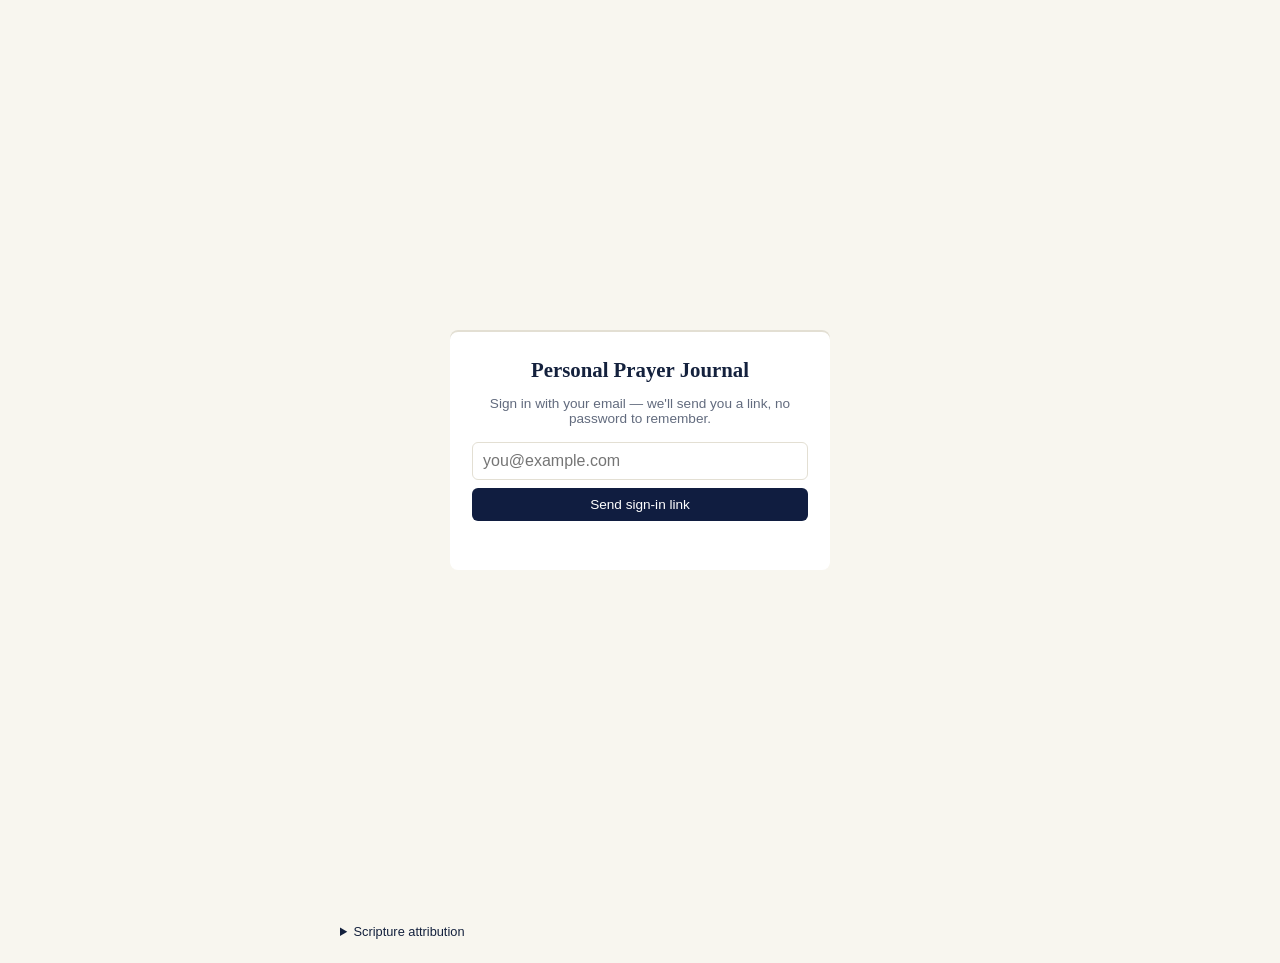
==== commit 0e662c69: "Add files via upload" ====
--- a/public/index.html
+++ b/public/index.html
@@ -1,2134 +1,2256 @@
-<!DOCTYPE html>
-<html lang="en">
-<head>
-<meta charset="UTF-8">
-<meta name="viewport" content="width=device-width, initial-scale=1.0">
-<meta name="apple-mobile-web-app-capable" content="yes">
-<meta name="mobile-web-app-capable" content="yes">
-<meta name="apple-mobile-web-app-status-bar-style" content="black-translucent">
-<meta name="apple-mobile-web-app-title" content="Prayer Journal">
-<meta name="theme-color" content="#3F5B4C">
-<title>Personal Prayer Journal</title>
-<script src="https://challenges.cloudflare.com/turnstile/v0/api.js" async defer></script>
-<style>
-  :root{
-    --paper: #F5F1E7;
-    --paper-light: #FBF9F3;
-    --ink: #24302B;
-    --ink-soft: #7A7267;
-    --rule: #E1D9C8;
-    --primary: #3F5B4C;
-    --primary-dark: #33493D;
-    --gold: #B08D4F;
-    --danger: #8B4040;
-  }
-  * { box-sizing: border-box; }
-  .visually-hidden{
-    position:absolute;
-    width:1px; height:1px;
-    padding:0; margin:-1px;
-    overflow:hidden;
-    clip:rect(0,0,0,0);
-    white-space:nowrap;
-    border:0;
-  }
-  html,body{
-    margin:0; padding:0;
-    background: var(--paper);
-    color: var(--ink);
-    font-family: "Avenir Next","Segoe UI","Helvetica Neue",Arial,sans-serif;
-    -webkit-font-smoothing: antialiased;
-    overflow-x: hidden;
-  }
-  @media (prefers-reduced-motion: reduce){
-    *{ transition: none !important; animation: none !important; }
-  }
-  .serif{
-    font-family: "Iowan Old Style","Palatino Linotype",Palatino,Georgia,serif;
-  }
-  #app{
-    max-width: 480px;
-    margin: 0 auto;
-    min-height: 100vh;
-    display:flex;
-    flex-direction:column;
-    padding-bottom: 40px;
-  }
-  @media (min-width: 640px){
-    #app{ max-width: 720px; }
-    main{ padding: 28px 40px 36px !important; }
-  }
-  header{
-    padding: 18px 20px 6px;
-    text-align:center;
-  }
-  header h1{
-    font-size: 1.35rem;
-    margin:0;
-    letter-spacing: 0.01em;
-    color: var(--ink);
-    font-weight:600;
-  }
-  header .date{
-    margin-top:2px;
-    font-size: 0.78rem;
-    color: var(--ink-soft);
-  }
-  nav.tabs{
-    display:flex;
-    padding: 14px 16px 0;
-    gap: 4px;
-    background: var(--paper);
-  }
-  nav.tabs button{
-    flex:1;
-    border:none;
-    cursor:pointer;
-    padding: 10px 6px;
-    font-size: 0.8rem;
-    font-family: inherit;
-    font-weight:600;
-    color: var(--ink-soft);
-    background: var(--rule);
-    border-radius: 999px;
-    transition: background 0.15s ease, color 0.15s ease;
-  }
-  nav.tabs button.active{
-    background: var(--primary);
-    color: #fff;
-  }
-  nav.tabs button:hover:not(.active){
-    background: #D8CDB4;
-  }
-
-  main{
-    background: var(--paper-light);
-    flex:1;
-    padding: 20px 18px 30px;
-    box-shadow: 0 -2px 0 var(--rule) inset;
-  }
-  .panel{ display:none; }
-  .panel.active{ display:block; }
-
-  .today-greeting{
-    font-size: 0.95rem;
-    color: var(--ink-soft);
-    margin-bottom: 14px;
-  }
-  .search-wrap{
-    position:relative;
-    display:flex;
-    align-items:center;
-  }
-  .search-wrap .search-icon{
-    position:absolute;
-    left:12px;
-    font-size:0.85rem;
-    opacity:0.5;
-    pointer-events:none;
-  }
-  .search-wrap input{
-    width:100%;
-    font-size:16px;
-    font-family:inherit;
-    padding:11px 36px 11px 34px;
-    border:1px solid var(--rule);
-    border-radius:999px;
-    background:#fff;
-  }
-  .clear-search-btn{
-    position:absolute;
-    right:8px;
-    border:none;
-    background:none;
-    cursor:pointer;
-    color: var(--ink-soft);
-    font-size:1.1rem;
-    line-height:1;
-    padding:4px 6px;
-  }
-  .today-progress{
-    margin-bottom: 14px;
-  }
-  .today-progress .progress-text{
-    font-size: 0.85rem;
-    color: var(--ink-soft);
-    margin-bottom: 6px;
-  }
-  .today-progress .progress-track{
-    height: 6px;
-    background: var(--rule);
-    border-radius: 999px;
-    overflow:hidden;
-  }
-  .today-progress .progress-fill{
-    height:100%;
-    background: var(--primary);
-    border-radius: 999px;
-    transition: width 0.25s ease;
-  }
-  .purpose-banner{
-    border-left: 3px solid var(--gold);
-    padding: 10px 14px;
-    margin-bottom: 18px;
-    font-family: "Iowan Old Style","Palatino Linotype",Palatino,Georgia,serif;
-    font-style: italic;
-    color: var(--ink-soft);
-    font-size: 0.92rem;
-    background: rgba(169,132,62,0.08);
-  }
-  section.block{ margin-bottom: 26px; }
-  section.block h2{
-    font-size: 1.02rem;
-    margin: 0 0 4px;
-    color: var(--ink);
-  }
-  section.block .sub{
-    font-size: 0.78rem;
-    color: var(--ink-soft);
-    margin-bottom: 10px;
-  }
-
-  .item-row{
-    display:flex;
-    flex-direction:column;
-    gap: 8px;
-    padding: 14px 14px;
-    margin-bottom: 10px;
-    background: #fff;
-    border: 1px solid var(--rule);
-    border-radius: 12px;
-    box-shadow: 0 1px 2px rgba(36,48,43,0.04);
-    transition: box-shadow 0.15s ease;
-  }
-  .item-row:last-child{ margin-bottom: 0; }
-  .item-main{
-    display:flex;
-    align-items:center;
-    gap:10px;
-  }
-  .item-actions{
-    display:flex;
-    justify-content:space-between;
-    align-items:center;
-    gap:16px;
-    padding-top: 6px;
-    border-top: 1px solid var(--rule);
-  }
-  .item-actions .prayed-label{
-    font-size: 0.78rem;
-    color: var(--ink-soft);
-    display:flex;
-    align-items:center;
-    gap:6px;
-    cursor:pointer;
-  }
-  .item-actions .prayed-label.done{
-    color: var(--primary);
-    font-weight:600;
-  }
-  .item-actions .right-actions{
-    display:flex;
-    gap:14px;
-  }
-  .item-row input[type="checkbox"]{
-    width: 19px; height:19px;
-    accent-color: var(--primary);
-    flex-shrink:0;
-  }
-  .item-row .name{
-    flex:1;
-    font-size: 0.95rem;
-    line-height:1.3;
-  }
-  .item-row .name.done{
-    color: var(--ink-soft);
-  }
-  .item-row .name .person{
-    display:block;
-    font-weight: 600;
-  }
-  .item-row .name .need{
-    display:block;
-    font-weight: 400;
-    font-size: 0.85rem;
-    color: var(--ink-soft);
-    margin-top: 2px;
-  }
-  .item-row .name.done .person,
-  .item-row .name.done .need{
-    color: var(--ink-soft);
-  }
-  .item-row .tag{
-    font-size: 0.68rem;
-    color: var(--ink-soft);
-    background: var(--paper);
-    padding: 3px 8px;
-    border-radius: 10px;
-    white-space:nowrap;
-  }
-  .item-row .del{
-    border:none; background:none; cursor:pointer;
-    color: var(--danger);
-    font-size: 0.78rem;
-    padding: 2px 4px;
-    flex-shrink:0;
-  }
-  .item-row .answer-btn{
-    border:none; background:none; cursor:pointer;
-    color: var(--gold);
-    font-size: 0.75rem;
-    text-decoration: underline;
-    padding: 2px 0;
-  }
-  .answered-row{
-    padding: 14px;
-    margin-bottom: 10px;
-    background: #fff;
-    border: 1px solid var(--rule);
-    border-radius: 12px;
-    box-shadow: 0 1px 2px rgba(36,48,43,0.04);
-  }
-  .answered-row:last-child{ margin-bottom:0; }
-  .answered-row .person{ font-weight:600; font-size:0.95rem; }
-  .answered-row .need{ font-size:0.85rem; color: var(--ink-soft); margin-top:2px; }
-  .answered-row .meta{
-    display:flex;
-    justify-content:space-between;
-    align-items:center;
-    margin-top:6px;
-    font-size: 0.72rem;
-    color: var(--ink-soft);
-  }
-  .answered-row .meta .tag{
-    font-size: 0.68rem;
-    background: var(--paper);
-    padding: 2px 7px;
-    border-radius: 10px;
-  }
-  .answered-row .actions{
-    display:flex;
-    gap:14px;
-    margin-top:6px;
-  }
-  .answered-row .restore-btn{
-    border:none; background:none; cursor:pointer;
-    color: var(--primary);
-    font-size: 0.75rem;
-    text-decoration: underline;
-  }
-  .answered-row textarea.note{
-    margin-top:6px;
-    min-height: 44px;
-    font-size: 0.85rem;
-    font-style: normal;
-  }
-  .empty{
-    font-size: 0.85rem;
-    color: var(--ink-soft);
-    font-style: italic;
-    padding: 6px 0;
-  }
-
-  .addbar{
-    display:flex;
-    gap:8px;
-    margin-top: 10px;
-    flex-wrap: wrap;
-  }
-  .addbar input[type="text"], .addbar input[type="email"], .addbar select, textarea{
-    font-family: inherit;
-    font-size: 16px;
-    padding: 9px 10px;
-    border: 1px solid var(--rule);
-    border-radius: 6px;
-    background: #fff;
-    color: var(--ink);
-  }
-  .addbar input[type="text"]{ flex: 2 1 140px; }
-  .addbar select{ flex: 1 1 100px; }
-  .addbar button, .addgoal button{
-    border:none;
-    background: var(--primary);
-    color:#fff;
-    padding: 9px 14px;
-    border-radius: 6px;
-    font-size: 0.85rem;
-    cursor:pointer;
-    flex: 0 0 auto;
-  }
-  textarea{
-    width:100%;
-    min-height: 70px;
-    resize: vertical;
-    font-family: "Iowan Old Style","Palatino Linotype",Palatino,Georgia,serif;
-    font-style: italic;
-    font-size: 0.92rem;
-  }
-
-  .goal-row{
-    padding: 10px 0;
-    border-bottom: 1px solid var(--rule);
-  }
-  .goal-row:last-child{ border-bottom:none; }
-  .goal-top{
-    display:flex;
-    align-items:flex-start;
-    gap:8px;
-  }
-  .goal-top .name{ flex:1; font-size:0.9rem; }
-  .week-grid{
-    display:flex;
-    gap:6px;
-    margin-top:8px;
-  }
-  .week-grid label{
-    display:flex;
-    flex-direction:column;
-    align-items:center;
-    font-size: 0.62rem;
-    color: var(--ink-soft);
-    gap:3px;
-  }
-  .week-grid input[type="checkbox"]{
-    width:18px; height:18px;
-    accent-color: var(--primary);
-  }
-
-  .addgoal{
-    display:flex;
-    gap:8px;
-    margin-top:10px;
-  }
-  .addgoal input{ flex:1; }
-
-  .category-tags{
-    display:flex;
-    flex-wrap:wrap;
-    gap:6px;
-    margin-top:8px;
-  }
-  .category-tags span.cat-manage-pill{
-    display:inline-flex;
-    align-items:center;
-    gap:6px;
-    font-size: 0.72rem;
-    background: var(--paper);
-    padding: 4px 6px 4px 9px;
-    border-radius: 12px;
-    color: var(--ink-soft);
-  }
-  .cat-manage-del{
-    border:none;
-    background:none;
-    color: var(--danger);
-    cursor:pointer;
-    font-size:0.85rem;
-    padding: 0 2px;
-    line-height:1;
-  }
-  .footnote{
-    text-align:center;
-    font-size: 0.7rem;
-    color: var(--ink-soft);
-    margin-top: 24px;
-    font-style: italic;
-  }
-  .verse-status{
-    font-size: 0.78rem;
-    color: var(--ink-soft);
-    margin-top: 8px;
-    min-height: 1em;
-  }
-  .verse-status.error{ color: var(--danger); }
-  .verse-display{
-    border-left: 3px solid var(--gold);
-    background: rgba(169,132,62,0.08);
-    padding: 12px 14px;
-    margin-top: 10px;
-  }
-  .verse-text{
-    font-family: "Iowan Old Style","Palatino Linotype",Palatino,Georgia,serif;
-    font-style: italic;
-    font-size: 1rem;
-    line-height: 1.55;
-    color: var(--ink);
-    white-space: pre-wrap;
-  }
-  .verse-ref{
-    font-size: 0.8rem;
-    color: var(--ink-soft);
-    margin-top: 8px;
-    text-align: right;
-  }
-  .verse-display .answer-btn{ margin-top: 8px; }
-  details.manual-verse{
-    margin-top: 14px;
-    font-size: 0.85rem;
-  }
-  details.manual-verse summary{
-    cursor: pointer;
-    color: var(--primary);
-  }
-  details.manual-verse textarea{
-    width:100%;
-    margin-top: 8px;
-  }
-  #authScreen{
-    display:flex;
-    align-items:center;
-    justify-content:center;
-    min-height:100vh;
-    padding: 20px;
-  }
-  .auth-card{
-    max-width: 380px;
-    width:100%;
-    background: var(--paper-light);
-    border-radius: 8px;
-    padding: 28px 22px;
-    box-shadow: 0 2px 0 var(--rule) inset;
-  }
-  .auth-card h1{
-    font-size: 1.3rem;
-    margin: 0 0 8px;
-    text-align:center;
-  }
-  .auth-card .sub{
-    font-size: 0.85rem;
-    color: var(--ink-soft);
-    text-align:center;
-    margin-bottom: 16px;
-  }
-  #sendLinkBtn{ width:100%; }
-  .sign-out-btn{
-    border:none; background:none; cursor:pointer;
-    color: var(--ink-soft);
-    font-size: 0.72rem;
-    text-decoration: underline;
-    font-family: inherit;
-  }
-  .data-actions{
-    display:flex;
-    justify-content:center;
-    align-items:center;
-    flex-wrap:wrap;
-    gap:6px;
-    margin-top: 16px;
-  }
-  .data-actions-sep{
-    color: var(--rule);
-    font-size: 0.72rem;
-  }
-  .sign-out-btn.danger-link{
-    color: var(--danger);
-  }
-  details.contact-details{
-    margin-top: 18px;
-    font-size: 0.85rem;
-    text-align:center;
-  }
-  details.contact-details summary{
-    cursor: pointer;
-    color: var(--primary);
-    text-decoration: underline;
-  }
-  details.contact-details .contact-body{
-    text-align:left;
-    margin-top:10px;
-  }
-  details.contact-details textarea{
-    width:100%;
-    min-height: 80px;
-  }
-
-  /* Button system */
-  .btn-primary{
-    border:none;
-    background: var(--primary);
-    color:#fff;
-    padding: 12px 16px;
-    border-radius: 8px;
-    font-size: 0.92rem;
-    font-weight:600;
-    font-family: inherit;
-    cursor:pointer;
-    min-height:44px;
-  }
-  .btn-primary:active{ opacity:0.85; }
-  .btn-secondary{
-    border:1px solid var(--rule);
-    background: #fff;
-    color: var(--ink);
-    padding: 12px 16px;
-    border-radius: 8px;
-    font-size: 0.92rem;
-    font-weight:600;
-    font-family: inherit;
-    cursor:pointer;
-    min-height:44px;
-  }
-  .btn-danger{
-    border:none;
-    background: none;
-    color: var(--danger);
-    font-family: inherit;
-    font-size: 0.85rem;
-    cursor:pointer;
-    padding: 10px 4px;
-    text-align:left;
-    width:100%;
-  }
-
-  /* Bottom sheet / modal */
-  .sheet-overlay{
-    position:fixed;
-    inset:0;
-    background: rgba(20,20,15,0.4);
-    display:flex;
-    align-items:flex-end;
-    justify-content:center;
-    z-index: 100;
-  }
-  .sheet{
-    background: var(--paper-light);
-    width:100%;
-    max-width: 520px;
-    border-radius: 18px 18px 0 0;
-    padding: 12px 20px 24px;
-    max-height: 88vh;
-    overflow-y:auto;
-  }
-  @media (min-width: 640px){
-    .sheet-overlay{ align-items:center; }
-    .sheet{ border-radius:16px; }
-  }
-  .sheet-handle{
-    width:40px; height:4px;
-    background: var(--rule);
-    border-radius:2px;
-    margin: 4px auto 14px;
-  }
-  .sheet h2{ margin: 0 0 14px; font-size:1.15rem; }
-  .field-label{
-    display:block;
-    font-size:0.8rem;
-    font-weight:600;
-    color: var(--ink-soft);
-    margin: 12px 0 5px;
-  }
-  .sheet input[type="text"], .sheet select, .sheet textarea{
-    width:100%;
-    font-family: inherit;
-    font-size:16px;
-    padding: 10px 12px;
-    border:1px solid var(--rule);
-    border-radius:8px;
-    background:#fff;
-    color: var(--ink);
-  }
-  .freq-choice{
-    display:flex;
-    gap:8px;
-    flex-wrap:wrap;
-  }
-  .freq-choice-btn{
-    flex:1 1 auto;
-    border:1px solid var(--rule);
-    background:#fff;
-    color: var(--ink-soft);
-    padding: 10px 8px;
-    border-radius:8px;
-    font-size:0.85rem;
-    font-family:inherit;
-    cursor:pointer;
-  }
-  .freq-choice-btn.active{
-    background: var(--primary);
-    border-color: var(--primary);
-    color:#fff;
-  }
-  .sheet-actions{
-    display:flex;
-    gap:10px;
-    margin-top:20px;
-  }
-  .sheet-actions .btn-secondary, .sheet-actions .btn-primary{ flex:1; }
-
-  /* Frequency filter tabs on Prayer Lists */
-  .freq-filter{
-    display:flex;
-    gap:6px;
-    overflow-x:auto;
-    padding-bottom:2px;
-  }
-  .freq-chip{
-    flex:0 0 auto;
-    border:1px solid var(--rule);
-    background:#fff;
-    color: var(--ink-soft);
-    padding: 8px 14px;
-    border-radius:20px;
-    font-size:0.82rem;
-    font-family:inherit;
-    cursor:pointer;
-    white-space:nowrap;
-  }
-  .freq-chip.active{
-    background: var(--primary);
-    border-color: var(--primary);
-    color:#fff;
-  }
-  .freq-count{
-    font-size:0.72rem;
-    opacity:0.8;
-  }
-
-  /* Category filter chips */
-  .category-filter{
-    display:flex;
-    gap:6px;
-    overflow-x:auto;
-    margin-top:10px;
-    padding-bottom:2px;
-  }
-  .category-filter .cat-chip{
-    flex:0 0 auto;
-    border:1px solid var(--rule);
-    background: var(--paper);
-    color: var(--ink-soft);
-    padding: 6px 12px;
-    border-radius:16px;
-    font-size:0.76rem;
-    font-family:inherit;
-    cursor:pointer;
-    white-space:nowrap;
-  }
-  .category-filter .cat-chip.active{
-    background: var(--gold);
-    border-color: var(--gold);
-    color:#fff;
-  }
-
-  details.manage-categories{
-    margin: 18px 0 0;
-    padding: 0 20px;
-    font-size:0.85rem;
-  }
-  details.manage-categories summary{
-    cursor:pointer;
-    color: var(--primary);
-    text-decoration: underline;
-  }
-
-  /* Item overflow menu */
-  .item-menu{ position:relative; }
-  .item-menu-btn{
-    border:none;
-    background:none;
-    color: var(--ink-soft);
-    font-size:1.1rem;
-    cursor:pointer;
-    padding: 4px 8px;
-    line-height:1;
-  }
-  .item-menu-popover{
-    position:absolute;
-    right:0;
-    top: 100%;
-    margin-top:4px;
-    background:#fff;
-    border:1px solid var(--rule);
-    border-radius:8px;
-    box-shadow: 0 4px 14px rgba(0,0,0,0.12);
-    min-width:160px;
-    z-index: 20;
-    overflow:hidden;
-  }
-  .item-menu-popover button{
-    display:block;
-    width:100%;
-    text-align:left;
-    border:none;
-    background:none;
-    padding: 11px 14px;
-    font-family:inherit;
-    font-size:0.85rem;
-    color: var(--ink);
-    cursor:pointer;
-  }
-  .item-menu-popover button:hover{ background: var(--paper); }
-  .item-menu-popover button.danger{ color: var(--danger); }
-
-  /* Toasts */
-  .toast-container{
-    position:fixed;
-    bottom: 20px;
-    left:50%;
-    transform: translateX(-50%);
-    z-index: 200;
-    display:flex;
-    flex-direction:column;
-    gap:8px;
-    align-items:center;
-    width:100%;
-    padding: 0 20px;
-    pointer-events:none;
-  }
-  .toast{
-    background: var(--ink);
-    color:#fff;
-    padding: 11px 18px;
-    border-radius: 20px;
-    font-size:0.85rem;
-    box-shadow: 0 4px 14px rgba(0,0,0,0.2);
-    opacity:0;
-    transform: translateY(8px);
-    transition: opacity 0.2s ease, transform 0.2s ease;
-    max-width: 420px;
-    text-align:center;
-  }
-  .toast.show{ opacity:1; transform:translateY(0); }
-  @media (prefers-reduced-motion: reduce){
-    .toast{ transition:none; }
-  }
-</style>
-</head>
-<body>
-<div id="authScreen">
-  <div class="auth-card">
-    <h1 class="serif">Personal Prayer Journal</h1>
-    <p class="sub">Sign in with your email — we'll send you a link, no password to remember.</p>
-    <div id="authStep1">
-      <div class="addbar">
-        <input type="email" id="authEmail" placeholder="you@example.com" style="flex:1 1 100%;">
-      </div>
-      <div class="addbar" style="margin-top:8px;">
-        <button id="sendLinkBtn">Send sign-in link</button>
-      </div>
-    </div>
-    <div id="authStep2" style="display:none;">
-      <p class="sub">Check your email for a sign-in link. It expires in 15 minutes and works on any device.</p>
-    </div>
-    <div class="verse-status" id="authStatus"></div>
-  </div>
-</div>
-
-<div id="loadingScreen" style="display:none;">
-  <p class="sub" style="text-align:center; padding-top:60px;">Loading your journal...</p>
-</div>
-
-<div id="app" style="display:none;">
-  <header>
-    <h1 class="serif">Personal Prayer Journal</h1>
-    <div class="date" id="todayLabel"></div>
-  </header>
-
-  <nav class="tabs">
-    <button data-tab="today" class="active">Today</button>
-    <button data-tab="lists">Prayer Lists</button>
-    <button data-tab="guidance">Guidance</button>
-  </nav>
-
-  <main>
-    <!-- TODAY -->
-    <div class="panel active" id="panel-today">
-      <div id="todayGreeting" class="today-greeting"></div>
-      <div id="todayProgress" class="today-progress" style="display:none;"></div>
-      <div id="purposeBanner" style="display:none" class="purpose-banner"></div>
-
-      <section class="block">
-        <h2 class="serif">Daily</h2>
-        <div class="sub">Persons and needs you pray for every day</div>
-        <div id="dailyList"></div>
-      </section>
-
-      <section class="block">
-        <h2 class="serif" id="weeklyHeading">Today's category</h2>
-        <div class="sub" id="weeklySub"></div>
-        <div id="weeklyList"></div>
-      </section>
-
-      <section class="block">
-        <h2 class="serif">This week's goals</h2>
-        <div class="sub">Check off today's column as you complete each one</div>
-        <div id="todayGoalsList"></div>
-      </section>
-    </div>
-
-    <!-- LISTS -->
-    <div class="panel" id="panel-lists">
-      <section class="block">
-        <div class="search-wrap">
-          <span class="search-icon">🔍</span>
-          <input type="text" id="searchItems" placeholder="Search people, requests, or categories">
-          <button id="clearSearchBtn" class="clear-search-btn" style="display:none;" aria-label="Clear search">×</button>
-        </div>
-      </section>
-
-      <section class="block">
-        <button class="btn-primary" id="openAddPrayerBtn" style="width:100%;">+ Add Prayer</button>
-      </section>
-
-      <section class="block">
-        <div class="freq-filter" id="freqFilter" role="tablist" aria-label="Filter by frequency">
-          <button class="freq-chip active" data-freq="daily" role="tab" aria-selected="true">Daily <span class="freq-count" id="count-daily"></span></button>
-          <button class="freq-chip" data-freq="weekly" role="tab" aria-selected="false">Weekly <span class="freq-count" id="count-weekly"></span></button>
-          <button class="freq-chip" data-freq="monthly" role="tab" aria-selected="false">Monthly <span class="freq-count" id="count-monthly"></span></button>
-          <button class="freq-chip" data-freq="annual" role="tab" aria-selected="false">Annual <span class="freq-count" id="count-annual"></span></button>
-        </div>
-        <div class="category-filter" id="categoryFilter"></div>
-        <div class="sub" id="freqSub" style="margin-top:8px;"></div>
-        <div id="filteredList"></div>
-      </section>
-
-      <details class="manage-categories">
-        <summary>Manage categories</summary>
-        <div class="contact-body">
-          <div class="addbar">
-            <input type="text" id="newCategoryName" placeholder="Add a new category">
-            <button id="addCategoryBtn">Add</button>
-          </div>
-          <div class="category-tags" id="categoryTags"></div>
-        </div>
-      </details>
-
-      <section class="block" id="section-answered">
-        <h2 class="serif">Answered prayers</h2>
-        <div class="sub">Prayers you've marked as answered, most recent first</div>
-        <div id="answeredList"></div>
-      </section>
-    </div>
-
-    <!-- GUIDANCE -->
-    <div class="panel" id="panel-guidance">
-      <section class="block">
-        <h2 class="serif">Weekly memory verse</h2>
-        <div class="sub">Look it up from the ESV, or paste it in yourself</div>
-        <div class="addbar">
-          <input type="text" id="verseBook" placeholder="Book (e.g. John)" style="flex:2 1 100px;">
-          <input type="text" id="verseChapter" placeholder="Ch." style="flex:0 0 60px;">
-          <input type="text" id="verseVerse" placeholder="Verse(s)" style="flex:0 0 80px;">
-        </div>
-        <div class="addbar" style="margin-top:8px;">
-          <button id="lookupVerseBtn">Look up ESV text</button>
-        </div>
-        <div class="verse-status" id="verseStatus"></div>
-        <div class="verse-display" id="verseDisplay" style="display:none;">
-          <div class="verse-text" id="verseText"></div>
-          <div class="verse-ref" id="verseRef"></div>
-          <button class="answer-btn" id="clearVerseBtn">Clear and start a new verse</button>
-        </div>
-        <details class="manual-verse">
-          <summary>Paste the text manually instead</summary>
-          <div class="addbar" style="margin-top:8px;">
-            <input type="text" id="manualVerseRef" placeholder="Reference (e.g. Philippians 4:6-7)" style="flex:1 1 100%;">
-          </div>
-          <textarea id="manualVerseText" placeholder="Paste the verse text here"></textarea>
-          <div class="addbar" style="margin-top:8px;">
-            <button id="saveManualVerseBtn">Save verse</button>
-          </div>
-        </details>
-      </section>
-
-      <section class="block">
-        <h2 class="serif">Life purpose</h2>
-        <textarea id="purposeInput" placeholder="Write a short statement of your life purpose..."></textarea>
-      </section>
-
-      <section class="block">
-        <h2 class="serif">Life goals</h2>
-        <div id="lifeGoalsList"></div>
-        <div class="addgoal">
-          <input type="text" id="newLifeGoal" placeholder="Add a life goal">
-          <button id="addLifeGoalBtn">Add</button>
-        </div>
-      </section>
-
-      <section class="block">
-        <h2 class="serif">Monthly goals</h2>
-        <div class="sub">Set these during your extended monthly prayer time</div>
-        <div id="monthlyGoalsList"></div>
-        <div class="addgoal">
-          <input type="text" id="newMonthlyGoal" placeholder="Add a monthly goal">
-          <button id="addMonthlyGoalBtn">Add</button>
-        </div>
-      </section>
-
-      <section class="block">
-        <h2 class="serif">Weekly goals</h2>
-        <div class="sub">Set these during weekly planning; track daily on the chart</div>
-        <div id="weeklyGoalsList"></div>
-        <div class="addgoal">
-          <input type="text" id="newWeeklyGoal" placeholder="Add a weekly goal">
-          <button id="addWeeklyGoalBtn">Add</button>
-        </div>
-      </section>
-    </div>
-  </main>
-  <details class="contact-details">
-    <summary>Contact the developer</summary>
-    <div class="contact-body">
-      <div class="addbar">
-        <input type="text" id="contactName" placeholder="Your name (optional)" style="flex:1 1 100%;">
-      </div>
-      <div class="addbar" style="margin-top:8px;">
-        <input type="email" id="contactEmail" placeholder="Your email, if you'd like a reply (optional)" style="flex:1 1 100%;">
-      </div>
-      <textarea id="contactMessage" placeholder="Questions, bugs, or suggestions..." style="margin-top:8px;"></textarea>
-      <div id="turnstileWidget" style="margin-top:8px;"></div>
-      <div class="addbar" style="margin-top:8px;">
-        <button id="sendContactBtn">Send</button>
-      </div>
-      <div class="verse-status" id="contactStatus"></div>
-    </div>
-  </details>
-  <div class="data-actions">
-    <button class="sign-out-btn" id="exportDataBtn">Export my data</button>
-    <span class="data-actions-sep">·</span>
-    <button class="sign-out-btn danger-link" id="deleteAccountBtn">Delete my data</button>
-    <span class="data-actions-sep">·</span>
-    <a class="sign-out-btn" href="/privacy.html" target="_blank" rel="noopener">Privacy & your data</a>
-  </div>
-  <div style="text-align:center; margin-top:10px;">
-    <button class="sign-out-btn" id="signOutBtn">Sign out</button>
-  </div>
-</div>
-
-<div id="sheetOverlay" class="sheet-overlay" style="display:none;">
-  <div class="sheet" id="addPrayerSheet" role="dialog" aria-modal="true" aria-labelledby="addPrayerTitle">
-    <div class="sheet-handle"></div>
-    <h2 class="serif" id="addPrayerTitle">Add a Prayer</h2>
-    <label class="field-label" for="newItemPerson">Who are you praying for?</label>
-    <input type="text" id="newItemPerson" placeholder="Person or group">
-    <label class="field-label" for="newItemNeed">What would you like to pray about?</label>
-    <textarea id="newItemNeed" placeholder="Prayer request" style="min-height:60px;"></textarea>
-    <label class="field-label" for="newItemCategory">Category</label>
-    <select id="newItemCategory" style="width:100%;"></select>
-    <label class="field-label">How often?</label>
-    <div class="freq-choice" id="newItemFrequencyChoice">
-      <button type="button" class="freq-choice-btn active" data-value="daily">Daily</button>
-      <button type="button" class="freq-choice-btn" data-value="weekly">Weekly</button>
-      <button type="button" class="freq-choice-btn" data-value="monthly">Monthly</button>
-      <button type="button" class="freq-choice-btn" data-value="annual">Annual</button>
-    </div>
-    <div class="sheet-actions">
-      <button class="btn-secondary" id="cancelAddPrayerBtn">Cancel</button>
-      <button class="btn-primary" id="addItemBtn">Add Prayer</button>
-    </div>
-  </div>
-</div>
-
-<div id="confirmOverlay" class="sheet-overlay" style="display:none;">
-  <div class="sheet" id="confirmSheet" role="dialog" aria-modal="true" aria-labelledby="confirmTitle">
-    <div class="sheet-handle"></div>
-    <h2 class="serif" id="confirmTitle">Confirm</h2>
-    <div id="confirmBody" class="sub" style="margin-bottom:14px;"></div>
-    <div id="confirmExtra"></div>
-    <div class="sheet-actions">
-      <button class="btn-secondary" id="confirmCancelBtn">Cancel</button>
-      <button class="btn-primary" id="confirmOkBtn">Confirm</button>
-    </div>
-  </div>
-</div>
-
-<div id="toastContainer" class="toast-container"></div>
-
-<script>
-const DAY_NAMES = ["Sun","Mon","Tue","Wed","Thu","Fri","Sat"];
-const FULL_DAY_NAMES = ["Sunday","Monday","Tuesday","Wednesday","Thursday","Friday","Saturday"];
-let data = null;
-let searchTerm = "";
-// This is your Turnstile SITE key — it's meant to be public, safe to leave in client code.
-// Only the SECRET key (stored on the server as a secret) needs to stay hidden.
-const TURNSTILE_SITE_KEY = "YOUR_TURNSTILE_SITE_KEY";
-let turnstileWidgetId = null;
-
-function todayStr(d = new Date()){
-  return d.getFullYear()+"-"+String(d.getMonth()+1).padStart(2,"0")+"-"+String(d.getDate()).padStart(2,"0");
-}
-function currentMonthStr(d = new Date()){
-  return d.getFullYear()+"-"+String(d.getMonth()+1).padStart(2,"0");
-}
-function weekStartStr(d = new Date()){
-  const day = d.getDay();
-  const sun = new Date(d);
-  sun.setDate(d.getDate()-day);
-  return todayStr(sun);
-}
-function uid(){ return Math.random().toString(36).slice(2,10); }
-
-function defaultData(){
-  return {
-    categories: ["Family members","Relatives","Close friends","Business associates",
-      "Persons in authority","Missionaries","Church leaders","Disciples","Countries"],
-    items: [],
-    purpose: "",
-    lifeGoals: [],
-    monthlyGoals: [],
-    weeklyGoals: [
-      {id: uid(), text: "Read and mark my Bible ten minutes a day", checks: [false,false,false,false,false,false,false]},
-      {id: uid(), text: "Memorize a new verse each week", checks: [false,false,false,false,false,false,false]},
-      {id: uid(), text: "Have individual Bible study one hour each week", checks: [false,false,false,false,false,false,false]}
-    ],
-    weekStart: weekStartStr(),
-    memoryVerse: null
-  };
-}
-
-const SESSION_KEY = "sessionToken";
-
-function getSessionToken(){
-  try{ return localStorage.getItem(SESSION_KEY); }catch(e){ return null; }
-}
-function setSessionToken(token){
-  try{ localStorage.setItem(SESSION_KEY, token); }catch(e){}
-}
-function clearSessionToken(){
-  try{ localStorage.removeItem(SESSION_KEY); }catch(e){}
-}
-
-async function loadData(){
-  const token = getSessionToken();
-  const resp = await fetch("/api/journal", {
-    headers: { "Authorization": "Bearer " + token }
-  });
-  if(resp.status === 401){
-    clearSessionToken();
-    return false;
-  }
-  const json = await resp.json().catch(()=>({}));
-  try{
-    data = json.data ? JSON.parse(json.data) : defaultData();
-  }catch(e){
-    data = defaultData();
-  }
-  // migrate older entries that only had a single "name" field
-  (data.items||[]).forEach(item=>{
-    if(item.person === undefined){
-      item.person = item.name || "";
-      item.need = "";
-      delete item.name;
-    }
-    if(item.answered === undefined) item.answered = false;
-    if(item.answeredDate === undefined) item.answeredDate = null;
-    if(item.answerNote === undefined) item.answerNote = "";
-  });
-  if(data.memoryVerse === undefined) data.memoryVerse = null;
-  // weekly reset
-  const ws = weekStartStr();
-  if(data.weekStart !== ws){
-    data.weekStart = ws;
-    (data.weeklyGoals||[]).forEach(g => g.checks = [false,false,false,false,false,false,false]);
-    await saveData();
-  }
-  return true;
-}
-
-async function saveData(){
-  const token = getSessionToken();
-  try{
-    await fetch("/api/journal", {
-      method: "POST",
-      headers: {
-        "Authorization": "Bearer " + token,
-        "Content-Type": "application/json"
-      },
-      body: JSON.stringify({ data: JSON.stringify(data) })
-    });
-  }catch(e){
-    console.error("Save error", e);
-  }
-}
-
-function el(tag, opts={}, children=[]){
-  const e = document.createElement(tag);
-  if(opts.class) e.className = opts.class;
-  if(opts.text) e.textContent = opts.text;
-  if(opts.html) e.innerHTML = opts.html;
-  if(opts.attrs) Object.entries(opts.attrs).forEach(([k,v])=>e.setAttribute(k,v));
-  children.forEach(c=>e.appendChild(c));
-  return e;
-}
-
-function showToast(message){
-  const container = document.getElementById("toastContainer");
-  if(!container) return;
-  const toast = el("div",{class:"toast", text:message});
-  container.appendChild(toast);
-  requestAnimationFrame(()=> toast.classList.add("show"));
-  setTimeout(()=>{
-    toast.classList.remove("show");
-    setTimeout(()=> toast.remove(), 250);
-  }, 2200);
-}
-
-function closeAllItemMenus(){
-  document.querySelectorAll(".item-menu-popover").forEach(p=>p.remove());
-}
-document.addEventListener("click", closeAllItemMenus);
-
-function openConfirm({title, body, confirmText, danger, onConfirm, extraNode}){
-  document.getElementById("confirmTitle").textContent = title || "Confirm";
-  document.getElementById("confirmBody").textContent = body || "";
-  const okBtn = document.getElementById("confirmOkBtn");
-  okBtn.textContent = confirmText || "Confirm";
-  okBtn.style.background = danger ? "var(--danger)" : "";
-  const extra = document.getElementById("confirmExtra");
-  extra.innerHTML = "";
-  if(extraNode) extra.appendChild(extraNode);
-  const overlay = document.getElementById("confirmOverlay");
-  overlay.style.display = "flex";
-  okBtn.onclick = async ()=>{
-    overlay.style.display = "none";
-    await onConfirm();
-  };
-  document.getElementById("confirmCancelBtn").onclick = ()=>{
-    overlay.style.display = "none";
-  };
-}
-
-function openMarkAnsweredDialog(item){
-  const noteWrap = document.createElement("div");
-  noteWrap.appendChild(el("label",{class:"field-label", text:"How was this prayer answered? (optional)"}));
-  const noteInput = el("textarea",{attrs:{placeholder:"Optional note"}});
-  noteWrap.appendChild(noteInput);
-  openConfirm({
-    title: "Mark as answered",
-    body: item.person + (item.need && item.need.trim() ? " — " + item.need : ""),
-    confirmText: "Mark Answered",
-    extraNode: noteWrap,
-    onConfirm: async ()=>{
-      item.answered = true;
-      item.answeredDate = todayStr();
-      item.answerNote = noteInput.value.trim();
-      await saveData();
-      renderAll();
-      showToast("Moved to Answered Prayers");
-    }
-  });
-}
-
-// --- Add / Edit Prayer sheet state and helpers ---
-let editingItemId = null;
-let selectedNewItemFrequency = "daily";
-
-function setSheetFrequency(freq){
-  selectedNewItemFrequency = freq;
-  document.querySelectorAll("#newItemFrequencyChoice .freq-choice-btn").forEach(b=>{
-    b.classList.toggle("active", b.dataset.value === freq);
-  });
-}
-
-function setSheetMode(isEdit){
-  document.getElementById("addPrayerTitle").textContent = isEdit ? "Edit Prayer" : "Add a Prayer";
-  document.getElementById("addItemBtn").textContent = isEdit ? "Save Changes" : "Add Prayer";
-}
-
-function openAddPrayerSheet(){
-  editingItemId = null;
-  setSheetMode(false);
-  document.getElementById("newItemPerson").value = "";
-  document.getElementById("newItemNeed").value = "";
-  setSheetFrequency("daily");
-  document.getElementById("sheetOverlay").style.display = "flex";
-  document.getElementById("newItemPerson").focus();
-}
-
-function openEditPrayerSheet(item){
-  editingItemId = item.id;
-  setSheetMode(true);
-  document.getElementById("newItemPerson").value = item.person || "";
-  document.getElementById("newItemNeed").value = item.need || "";
-  const catSelect = document.getElementById("newItemCategory");
-  // make sure the item's current category is selectable even if it was removed from the list
-  if(item.category && ![...catSelect.options].some(o=>o.value===item.category)){
-    const opt = document.createElement("option");
-    opt.value = item.category; opt.textContent = item.category;
-    catSelect.appendChild(opt);
-  }
-  catSelect.value = item.category;
-  setSheetFrequency(item.frequency || "daily");
-  document.getElementById("sheetOverlay").style.display = "flex";
-  document.getElementById("newItemPerson").focus();
-}
-
-function closeAddPrayerSheet(){
-  document.getElementById("sheetOverlay").style.display = "none";
-  document.getElementById("newItemPerson").value = "";
-  document.getElementById("newItemNeed").value = "";
-  editingItemId = null;
-  setSheetMode(false);
-  setSheetFrequency("daily");
-}
-
-function renderCategorySelect(){
-  const sel = document.getElementById("newItemCategory");
-  sel.innerHTML = "";
-  data.categories.forEach(cat=>{
-    const o = document.createElement("option");
-    o.value = cat; o.textContent = cat;
-    sel.appendChild(o);
-  });
-}
-
-function renderCategoryTags(){
-  const wrap = document.getElementById("categoryTags");
-  wrap.innerHTML = "";
-  data.categories.forEach(cat=>{
-    const pill = el("span",{class:"cat-manage-pill"});
-    pill.appendChild(document.createTextNode(cat));
-    const delBtn = el("button",{class:"cat-manage-del", text:"×", attrs:{type:"button","aria-label":"Delete category "+cat}});
-    delBtn.addEventListener("click", ()=>{
-      const usedCount = data.items.filter(i=>i.category===cat).length;
-      openConfirm({
-        title: "Delete \"" + cat + "\"?",
-        body: usedCount > 0
-          ? usedCount + " prayer" + (usedCount===1?"":"s") + " currently use this category. They'll be moved to \"Uncategorized\"."
-          : "This category isn't used by any prayers yet.",
-        confirmText: "Delete category",
-        danger: true,
-        onConfirm: async ()=>{
-          data.categories = data.categories.filter(c=>c!==cat);
-          if(usedCount > 0){
-            if(!data.categories.includes("Uncategorized")) data.categories.push("Uncategorized");
-            data.items.forEach(i=>{ if(i.category===cat) i.category = "Uncategorized"; });
-          }
-          await saveData();
-          renderAll();
-          showToast("Category deleted");
-        }
-      });
-    });
-    pill.appendChild(delBtn);
-    wrap.appendChild(pill);
-  });
-}
-
-function matchesSearch(item){
-  if(!searchTerm) return true;
-  const hay = (item.person+" "+item.need+" "+item.category).toLowerCase();
-  return hay.includes(searchTerm);
-}
-
-function itemRow(item){
-  const today = todayStr();
-  let prayedNow;
-  if(item.frequency === "daily") prayedNow = item.lastPrayed === today;
-  else if(item.frequency === "monthly") prayedNow = item.lastPrayed && item.lastPrayed.slice(0,7) === currentMonthStr();
-  else if(item.frequency === "annual") prayedNow = item.lastPrayed && item.lastPrayed.slice(0,4) === String(new Date().getFullYear());
-  else prayedNow = item.lastPrayed === today; // weekly: mark per day it's prayed
-
-  const row = el("div",{class:"item-row"});
-  const mainLine = el("div",{class:"item-main"});
-  const name = el("span",{class:"name"+(prayedNow?" done":"")});
-  name.appendChild(el("span",{class:"person", text:item.person}));
-  if(item.need && item.need.trim()){
-    name.appendChild(el("span",{class:"need", text:item.need}));
-  }
-  const tag = el("span",{class:"tag", text:item.category});
-  mainLine.appendChild(name); mainLine.appendChild(tag);
-
-  const actions = el("div",{class:"item-actions"});
-
-  const prayedLabel = el("label",{class:"prayed-label"+(prayedNow?" done":"")});
-  const cb = el("input",{class:"visually-hidden", attrs:{type:"checkbox"}});
-  cb.checked = !!prayedNow;
-  cb.addEventListener("change", async ()=>{
-    item.lastPrayed = cb.checked ? today : null;
-    await saveData();
-    renderAll();
-  });
-  prayedLabel.appendChild(cb);
-  prayedLabel.appendChild(document.createTextNode((prayedNow ? "✓" : "○") + " Prayed today"));
-
-  const menuWrap = el("div",{class:"item-menu"});
-  const menuBtn = el("button",{class:"item-menu-btn", text:"⋯", attrs:{type:"button","aria-label":"More actions for "+item.person, "aria-haspopup":"true"}});
-  menuBtn.addEventListener("click", (e)=>{
-    e.stopPropagation();
-    const alreadyOpen = !!menuWrap.querySelector(".item-menu-popover");
-    closeAllItemMenus();
-    if(alreadyOpen) return; // second click toggles it closed
-    const popover = el("div",{class:"item-menu-popover"});
-    const editOpt = el("button",{attrs:{type:"button"}, text:"Edit"});
-    editOpt.addEventListener("click", (e2)=>{
-      e2.stopPropagation();
-      closeAllItemMenus();
-      openEditPrayerSheet(item);
-    });
-    const answerOpt = el("button",{attrs:{type:"button"}, text:"Mark as answered"});
-    answerOpt.addEventListener("click", (e2)=>{
-      e2.stopPropagation();
-      closeAllItemMenus();
-      openMarkAnsweredDialog(item);
-    });
-    const deleteOpt = el("button",{class:"danger", attrs:{type:"button"}, text:"Delete"});
-    deleteOpt.addEventListener("click", (e2)=>{
-      e2.stopPropagation();
-      closeAllItemMenus();
-      openConfirm({
-        title: "Delete this prayer?",
-        body: "This will permanently remove the prayer for " + item.person + ".",
-        confirmText: "Delete",
-        danger: true,
-        onConfirm: async ()=>{
-          data.items = data.items.filter(i=>i.id!==item.id);
-          await saveData();
-          renderAll();
-          showToast("Prayer deleted");
-        }
-      });
-    });
-    popover.appendChild(editOpt); popover.appendChild(answerOpt); popover.appendChild(deleteOpt);
-    menuWrap.appendChild(popover);
-  });
-  menuWrap.appendChild(menuBtn);
-
-  actions.appendChild(prayedLabel); actions.appendChild(menuWrap);
-
-  row.appendChild(mainLine); row.appendChild(actions);
-  return row;
-}
-
-function answeredRow(item){
-  const wrap = el("div",{class:"answered-row"});
-  wrap.appendChild(el("div",{class:"person", text:item.person}));
-  if(item.need && item.need.trim()) wrap.appendChild(el("div",{class:"need", text:item.need}));
-
-  const meta = el("div",{class:"meta"});
-  const dateLabel = item.answeredDate
-    ? new Date(item.answeredDate+"T00:00:00").toLocaleDateString(undefined,{month:"short", day:"numeric", year:"numeric"})
-    : "";
-  meta.appendChild(el("span",{text:"Answered "+dateLabel}));
-  meta.appendChild(el("span",{class:"tag", text:item.category}));
-  wrap.appendChild(meta);
-
-  const note = el("textarea",{class:"note", attrs:{placeholder:"How did God answer this? (optional)"}});
-  note.value = item.answerNote || "";
-  let noteTimer;
-  note.addEventListener("input", ()=>{
-    item.answerNote = note.value;
-    clearTimeout(noteTimer);
-    noteTimer = setTimeout(saveData, 500);
-  });
-  wrap.appendChild(note);
-
-  const actions = el("div",{class:"actions"});
-  const restore = el("button",{class:"restore-btn", text:"Move back to active"});
-  restore.addEventListener("click", async ()=>{
-    item.answered = false;
-    item.answeredDate = null;
-    await saveData();
-    renderAll();
-    showToast("Moved back to active");
-  });
-  const del = el("button",{class:"del", text:"Delete"});
-  del.addEventListener("click", ()=>{
-    openConfirm({
-      title: "Delete this record?",
-      body: "This will permanently remove the answered prayer for " + item.person + ".",
-      confirmText: "Delete",
-      danger: true,
-      onConfirm: async ()=>{
-        data.items = data.items.filter(i=>i.id!==item.id);
-        await saveData();
-        renderAll();
-        showToast("Deleted");
-      }
-    });
-  });
-  actions.appendChild(restore); actions.appendChild(del);
-  wrap.appendChild(actions);
-
-  return wrap;
-}
-
-let activeFreqFilter = "daily";
-let activeCategoryFilter = "all";
-
-function renderListsByFrequency(){
-  const freqLabels = {
-    daily: "Add someone you want to remember every day.",
-    weekly: "Add someone you'd like to pray for on a rotating weekly basis.",
-    monthly: "Useful for people or needs you want to revisit once a month.",
-    annual: "For events or people you pray for once a year."
-  };
-
-  // Update chip counts and active state
-  ["daily","weekly","monthly","annual"].forEach(freq=>{
-    const count = data.items.filter(i=>i.frequency===freq && !i.answered).length;
-    const countEl = document.getElementById("count-"+freq);
-    if(countEl) countEl.textContent = count > 0 ? count : "";
-    const chip = document.querySelector('.freq-chip[data-freq="'+freq+'"]');
-    if(chip){
-      const isActive = freq === activeFreqFilter;
-      chip.classList.toggle("active", isActive);
-      chip.setAttribute("aria-selected", isActive ? "true" : "false");
-    }
-  });
-
-  // Category filter chips
-  const catWrap = document.getElementById("categoryFilter");
-  catWrap.innerHTML = "";
-  const allChip = el("button",{class:"cat-chip"+(activeCategoryFilter==="all"?" active":""), text:"All"});
-  allChip.addEventListener("click", ()=>{ activeCategoryFilter = "all"; renderListsByFrequency(); });
-  catWrap.appendChild(allChip);
-  data.categories.forEach(cat=>{
-    const chip = el("button",{class:"cat-chip"+(activeCategoryFilter===cat?" active":""), text:cat});
-    chip.addEventListener("click", ()=>{ activeCategoryFilter = cat; renderListsByFrequency(); });
-    catWrap.appendChild(chip);
-  });
-
-  const subEl = document.getElementById("freqSub");
-  subEl.textContent = activeFreqFilter === "weekly"
-    ? "Categories rotate through the week — see the Today tab."
-    : "";
-
-  const container = document.getElementById("filteredList");
-  container.innerHTML = "";
-  const totalForFreq = data.items.filter(i=>i.frequency===activeFreqFilter && !i.answered).length;
-  let items = data.items.filter(i=>i.frequency===activeFreqFilter && !i.answered && matchesSearch(i));
-  if(activeCategoryFilter !== "all"){
-    items = items.filter(i=>i.category===activeCategoryFilter);
-  }
-
-  if(totalForFreq === 0 && !searchTerm){
-    container.appendChild(el("div",{class:"empty", text: freqLabels[activeFreqFilter]}));
-    return;
-  }
-  if(items.length===0){
-    container.appendChild(el("div",{class:"empty", text: searchTerm ? "No matches." : "No prayers in this category yet."}));
-    return;
-  }
-  items.forEach(item=>container.appendChild(itemRow(item)));
-}
-
-function renderAnsweredList(){
-  const container = document.getElementById("answeredList");
-  const section = document.getElementById("section-answered");
-  if(!container) return;
-  container.innerHTML = "";
-  const totalAnswered = data.items.filter(i=>i.answered).length;
-  const items = data.items
-    .filter(i=>i.answered && matchesSearch(i))
-    .sort((a,b)=> (b.answeredDate||"").localeCompare(a.answeredDate||""));
-
-  if(totalAnswered === 0 && !searchTerm){
-    if(section) section.style.display = "none";
-    return;
-  }
-  if(section) section.style.display = "block";
-
-  if(items.length===0){
-    container.appendChild(el("div",{class:"empty", text: searchTerm ? "No matches." : "No answered prayers recorded yet."}));
-    return;
-  }
-  items.forEach(item=>container.appendChild(answeredRow(item)));
-}
-
-function renderToday(){
-  const now = new Date();
-  document.getElementById("todayLabel").textContent =
-    now.toLocaleDateString(undefined,{weekday:"long", year:"numeric", month:"long", day:"numeric"});
-
-  const hour = now.getHours();
-  const greeting = hour < 12 ? "Good morning" : (hour < 18 ? "Good afternoon" : "Good evening");
-  document.getElementById("todayGreeting").textContent = greeting + " — here's who's on your heart today.";
-
-  // purpose banner
-  const banner = document.getElementById("purposeBanner");
-  if(data.purpose && data.purpose.trim()){
-    banner.style.display = "block";
-    banner.textContent = "\u201C" + data.purpose.trim() + "\u201D";
-  } else {
-    banner.style.display = "none";
-  }
-
-  // daily
-  const dailyWrap = document.getElementById("dailyList");
-  dailyWrap.innerHTML = "";
-  const dailyItems = data.items.filter(i=>i.frequency==="daily" && !i.answered);
-  if(dailyItems.length===0){
-    dailyWrap.appendChild(el("div",{class:"empty", text:"Add daily needs under Prayer Lists to see them here."}));
-  } else {
-    dailyItems.forEach(i=>dailyWrap.appendChild(itemRow(i)));
-  }
-
-  // weekly - today's category
-  const dayIdx = now.getDay();
-  const cats = data.categories;
-  const todayCategory = cats.length ? cats[dayIdx % cats.length] : null;
-  document.getElementById("weeklyHeading").textContent = todayCategory ? todayCategory : "Today's category";
-  document.getElementById("weeklySub").textContent = todayCategory
-    ? "Your weekly focus for " + FULL_DAY_NAMES[dayIdx]
-    : "Add categories under Prayer Lists to rotate through the week.";
-  const weeklyWrap = document.getElementById("weeklyList");
-  weeklyWrap.innerHTML = "";
-  const weeklyItems = data.items.filter(i=>i.frequency==="weekly" && i.category===todayCategory && !i.answered);
-  if(weeklyItems.length===0){
-    weeklyWrap.appendChild(el("div",{class:"empty", text:"Nothing in this category yet — add someone under Prayer Lists."}));
-  } else {
-    weeklyItems.forEach(i=>weeklyWrap.appendChild(itemRow(i)));
-  }
-
-  // today's prayer progress (daily + today's weekly focus combined)
-  const todaysPrayerItems = dailyItems.concat(weeklyItems);
-  const progressEl = document.getElementById("todayProgress");
-  if(todaysPrayerItems.length === 0){
-    progressEl.style.display = "none";
-  } else {
-    const todayStrVal = todayStr();
-    const prayedCount = todaysPrayerItems.filter(i => i.lastPrayed === todayStrVal).length;
-    progressEl.style.display = "block";
-    progressEl.innerHTML = "";
-    const pct = Math.round((prayedCount / todaysPrayerItems.length) * 100);
-    const text = el("div",{class:"progress-text", text: prayedCount + " of " + todaysPrayerItems.length + " prayed for today"});
-    const track = el("div",{class:"progress-track"});
-    const fill = el("div",{class:"progress-fill"});
-    fill.style.width = pct + "%";
-    track.appendChild(fill);
-    progressEl.appendChild(text);
-    progressEl.appendChild(track);
-  }
-
-  // today's goal checks
-  const goalsWrap = document.getElementById("todayGoalsList");
-  goalsWrap.innerHTML = "";
-  if(data.weeklyGoals.length===0){
-    goalsWrap.appendChild(el("div",{class:"empty", text:"Add weekly goals under Guidance."}));
-  } else {
-    data.weeklyGoals.forEach(g=>{
-      const row = el("div",{class:"item-row"});
-      const cb = el("input",{attrs:{type:"checkbox"}});
-      cb.checked = !!g.checks[dayIdx];
-      cb.addEventListener("change", async ()=>{
-        g.checks[dayIdx] = cb.checked;
-        await saveData();
-        renderAll();
-      });
-      const name = el("span",{class:"name"+(g.checks[dayIdx]?" done":""), text:g.text});
-      row.appendChild(cb); row.appendChild(name);
-      goalsWrap.appendChild(row);
-    });
-  }
-}
-
-function simpleGoalRow(goal, arrKey){
-  const row = el("div",{class:"item-row"});
-  const cb = el("input",{attrs:{type:"checkbox"}});
-  cb.checked = !!goal.done;
-  cb.addEventListener("change", async ()=>{
-    goal.done = cb.checked;
-    await saveData();
-    renderGuidance();
-  });
-  const name = el("span",{class:"name"+(goal.done?" done":""), text:goal.text});
-  const del = el("button",{class:"del", text:"×"});
-  del.addEventListener("click", async ()=>{
-    data[arrKey] = data[arrKey].filter(g=>g.id!==goal.id);
-    await saveData();
-    renderGuidance();
-  });
-  row.appendChild(cb); row.appendChild(name); row.appendChild(del);
-  return row;
-}
-
-function weeklyGoalRow(goal){
-  const wrap = el("div",{class:"goal-row"});
-  const top = el("div",{class:"goal-top"});
-  const name = el("span",{class:"name", text:goal.text});
-  const del = el("button",{class:"del", text:"×"});
-  del.addEventListener("click", async ()=>{
-    data.weeklyGoals = data.weeklyGoals.filter(g=>g.id!==goal.id);
-    await saveData();
-    renderGuidance();
-    renderToday();
-  });
-  top.appendChild(name); top.appendChild(del);
-  wrap.appendChild(top);
-  const grid = el("div",{class:"week-grid"});
-  DAY_NAMES.forEach((dn, idx)=>{
-    const label = el("label");
-    const cb = el("input",{attrs:{type:"checkbox"}});
-    cb.checked = !!goal.checks[idx];
-    cb.addEventListener("change", async ()=>{
-      goal.checks[idx] = cb.checked;
-      await saveData();
-      renderToday();
-    });
-    label.appendChild(document.createTextNode(dn[0]));
-    label.appendChild(cb);
-    grid.appendChild(label);
-  });
-  wrap.appendChild(grid);
-  return wrap;
-}
-
-function setVerseStatus(msg, isError){
-  const el2 = document.getElementById("verseStatus");
-  el2.textContent = msg || "";
-  el2.classList.toggle("error", !!isError);
-}
-
-function renderMemoryVerse(){
-  const display = document.getElementById("verseDisplay");
-  if(data.memoryVerse && data.memoryVerse.text){
-    display.style.display = "block";
-    document.getElementById("verseText").textContent = data.memoryVerse.text;
-    document.getElementById("verseRef").textContent =
-      data.memoryVerse.reference + (data.memoryVerse.savedDate ? " — ESV, saved " +
-      new Date(data.memoryVerse.savedDate+"T00:00:00").toLocaleDateString(undefined,{month:"short", day:"numeric"}) : "");
-  } else {
-    display.style.display = "none";
-  }
-}
-
-async function lookupVerse(){
-  const book = document.getElementById("verseBook").value.trim();
-  const chapter = document.getElementById("verseChapter").value.trim();
-  const verse = document.getElementById("verseVerse").value.trim();
-  if(!book || !chapter || !verse){
-    setVerseStatus("Enter a book, chapter, and verse.", true);
-    return;
-  }
-  const reference = book + " " + chapter + ":" + verse;
-  setVerseStatus("Looking up " + reference + "...");
-  try{
-    const resp = await fetch("/api/esv?q=" + encodeURIComponent(reference));
-    const json = await resp.json().catch(()=>({}));
-    if(!resp.ok || json.error){
-      throw new Error(json.error || "Lookup failed");
-    }
-    const text = (json.passages && json.passages[0]) ? json.passages[0].trim() : "";
-    if(!text){ throw new Error("No text returned for that reference."); }
-    data.memoryVerse = { reference: json.canonical || reference, text, savedDate: todayStr() };
-    await saveData();
-    renderMemoryVerse();
-    setVerseStatus("Saved as this week's memory verse.");
-  }catch(e){
-    setVerseStatus("Couldn't fetch that automatically — you can paste the text below instead.", true);
-  }
-}
-
-async function saveManualVerse(){
-  const ref = document.getElementById("manualVerseRef").value.trim();
-  const text = document.getElementById("manualVerseText").value.trim();
-  if(!ref || !text){
-    setVerseStatus("Add a reference and the verse text to save it manually.", true);
-    return;
-  }
-  data.memoryVerse = { reference: ref, text, savedDate: todayStr() };
-  await saveData();
-  document.getElementById("manualVerseRef").value = "";
-  document.getElementById("manualVerseText").value = "";
-  renderMemoryVerse();
-  setVerseStatus("Saved as this week's memory verse.");
-}
-
-function renderGuidance(){
-  renderMemoryVerse();
-  document.getElementById("purposeInput").value = data.purpose || "";
-
-  const lifeWrap = document.getElementById("lifeGoalsList");
-  lifeWrap.innerHTML = "";
-  if(data.lifeGoals.length===0) lifeWrap.appendChild(el("div",{class:"empty", text:"No life goals added yet."}));
-  else data.lifeGoals.forEach(g=>lifeWrap.appendChild(simpleGoalRow(g,"lifeGoals")));
-
-  const monthWrap = document.getElementById("monthlyGoalsList");
-  monthWrap.innerHTML = "";
-  if(data.monthlyGoals.length===0) monthWrap.appendChild(el("div",{class:"empty", text:"No monthly goals added yet."}));
-  else data.monthlyGoals.forEach(g=>monthWrap.appendChild(simpleGoalRow(g,"monthlyGoals")));
-
-  const weekWrap = document.getElementById("weeklyGoalsList");
-  weekWrap.innerHTML = "";
-  if(data.weeklyGoals.length===0) weekWrap.appendChild(el("div",{class:"empty", text:"No weekly goals added yet."}));
-  else data.weeklyGoals.forEach(g=>weekWrap.appendChild(weeklyGoalRow(g)));
-}
-
-function renderAll(){
-  renderCategorySelect();
-  renderCategoryTags();
-  renderListsByFrequency();
-  renderAnsweredList();
-  renderToday();
-  renderGuidance();
-}
-
-function setupTabs(){
-  document.querySelectorAll("nav.tabs button").forEach(btn=>{
-    btn.addEventListener("click", ()=>{
-      document.querySelectorAll("nav.tabs button").forEach(b=>b.classList.remove("active"));
-      document.querySelectorAll(".panel").forEach(p=>p.classList.remove("active"));
-      btn.classList.add("active");
-      document.getElementById("panel-"+btn.dataset.tab).classList.add("active");
-    });
-  });
-}
-
-function setupForms(){
-  document.getElementById("sendContactBtn").addEventListener("click", async ()=>{
-    const nameEl = document.getElementById("contactName");
-    const emailEl = document.getElementById("contactEmail");
-    const messageEl = document.getElementById("contactMessage");
-    const statusEl = document.getElementById("contactStatus");
-    const message = messageEl.value.trim();
-    if(!message){
-      statusEl.textContent = "Enter a message before sending.";
-      statusEl.classList.add("error");
-      return;
-    }
-    const turnstileToken = (typeof turnstile !== "undefined" && turnstileWidgetId !== null)
-      ? turnstile.getResponse(turnstileWidgetId) : "";
-    if(!turnstileToken){
-      statusEl.textContent = "Please complete the verification check.";
-      statusEl.classList.add("error");
-      return;
-    }
-    statusEl.textContent = "Sending...";
-    statusEl.classList.remove("error");
-    try{
-      const resp = await fetch("/api/contact", {
-        method: "POST",
-        headers: { "Content-Type": "application/json" },
-        body: JSON.stringify({
-          name: nameEl.value.trim(),
-          email: emailEl.value.trim(),
-          message,
-          turnstileToken
-        })
-      });
-      const json = await resp.json().catch(()=>({}));
-      if(!resp.ok || json.error){
-        throw new Error(json.error || "Could not send your message.");
-      }
-      statusEl.textContent = "Thanks! Your message was sent.";
-      nameEl.value = ""; emailEl.value = ""; messageEl.value = "";
-    }catch(e){
-      statusEl.textContent = e.message || "Something went wrong. Try again.";
-      statusEl.classList.add("error");
-    }finally{
-      if(typeof turnstile !== "undefined" && turnstileWidgetId !== null){
-        turnstile.reset(turnstileWidgetId);
-      }
-    }
-  });
-
-  document.getElementById("lookupVerseBtn").addEventListener("click", lookupVerse);
-
-  document.getElementById("clearVerseBtn").addEventListener("click", async ()=>{
-    data.memoryVerse = null;
-    await saveData();
-    renderMemoryVerse();
-    setVerseStatus("");
-    document.getElementById("verseBook").value = "";
-    document.getElementById("verseChapter").value = "";
-    document.getElementById("verseVerse").value = "";
-  });
-
-  document.getElementById("saveManualVerseBtn").addEventListener("click", saveManualVerse);
-
-  document.getElementById("searchItems").addEventListener("input", (e)=>{
-    searchTerm = e.target.value.trim().toLowerCase();
-    document.getElementById("clearSearchBtn").style.display = e.target.value ? "block" : "none";
-    renderListsByFrequency();
-    renderAnsweredList();
-  });
-
-  document.getElementById("clearSearchBtn").addEventListener("click", ()=>{
-    const input = document.getElementById("searchItems");
-    input.value = "";
-    searchTerm = "";
-    document.getElementById("clearSearchBtn").style.display = "none";
-    renderListsByFrequency();
-    renderAnsweredList();
-    input.focus();
-  });
-
-  // --- Add / Edit Prayer bottom sheet (state + helpers live at top level) ---
-  document.getElementById("openAddPrayerBtn").addEventListener("click", openAddPrayerSheet);
-  document.getElementById("cancelAddPrayerBtn").addEventListener("click", closeAddPrayerSheet);
-  document.getElementById("sheetOverlay").addEventListener("click", (e)=>{
-    if(e.target.id === "sheetOverlay") closeAddPrayerSheet();
-  });
-
-  document.getElementById("newItemFrequencyChoice").addEventListener("click", (e)=>{
-    const btn = e.target.closest(".freq-choice-btn");
-    if(!btn) return;
-    setSheetFrequency(btn.dataset.value);
-  });
-
-  document.getElementById("addItemBtn").addEventListener("click", async ()=>{
-    const personInput = document.getElementById("newItemPerson");
-    const needInput = document.getElementById("newItemNeed");
-    const person = personInput.value.trim();
-    const need = needInput.value.trim();
-    if(!person){
-      personInput.focus();
-      return;
-    }
-    const category = document.getElementById("newItemCategory").value;
-
-    if(editingItemId){
-      const item = data.items.find(i=>i.id===editingItemId);
-      if(item){
-        item.person = person;
-        item.need = need;
-        item.category = category;
-        item.frequency = selectedNewItemFrequency;
-      }
-      await saveData();
-      activeFreqFilter = selectedNewItemFrequency;
-      closeAddPrayerSheet();
-      renderAll();
-      showToast("Prayer updated");
-      return;
-    }
-
-    data.items.push({id: uid(), person, need, category, frequency: selectedNewItemFrequency, lastPrayed: null});
-    await saveData();
-    activeFreqFilter = selectedNewItemFrequency;
-    closeAddPrayerSheet();
-    renderAll();
-    showToast("Prayer added");
-  });
-
-  document.getElementById("freqFilter").addEventListener("click", (e)=>{
-    const btn = e.target.closest(".freq-chip");
-    if(!btn) return;
-    activeFreqFilter = btn.dataset.freq;
-    activeCategoryFilter = "all";
-    renderListsByFrequency();
-  });
-
-  document.getElementById("confirmOverlay").addEventListener("click", (e)=>{
-    if(e.target.id === "confirmOverlay") e.target.style.display = "none";
-  });
-
-  document.getElementById("addCategoryBtn").addEventListener("click", async ()=>{
-    const input = document.getElementById("newCategoryName");
-    const val = input.value.trim();
-    if(!val || data.categories.includes(val)) return;
-    data.categories.push(val);
-    input.value = "";
-    await saveData();
-    renderAll();
-    showToast("Category added");
-  });
-
-  let purposeTimer;
-  document.getElementById("purposeInput").addEventListener("input", (e)=>{
-    data.purpose = e.target.value;
-    clearTimeout(purposeTimer);
-    purposeTimer = setTimeout(async ()=>{ await saveData(); renderToday(); }, 500);
-  });
-
-  document.getElementById("addLifeGoalBtn").addEventListener("click", async ()=>{
-    const input = document.getElementById("newLifeGoal");
-    const val = input.value.trim();
-    if(!val) return;
-    data.lifeGoals.push({id:uid(), text:val, done:false});
-    input.value = "";
-    await saveData();
-    renderGuidance();
-  });
-
-  document.getElementById("addMonthlyGoalBtn").addEventListener("click", async ()=>{
-    const input = document.getElementById("newMonthlyGoal");
-    const val = input.value.trim();
-    if(!val) return;
-    data.monthlyGoals.push({id:uid(), text:val, done:false});
-    input.value = "";
-    await saveData();
-    renderGuidance();
-  });
-
-  document.getElementById("addWeeklyGoalBtn").addEventListener("click", async ()=>{
-    const input = document.getElementById("newWeeklyGoal");
-    const val = input.value.trim();
-    if(!val) return;
-    data.weeklyGoals.push({id:uid(), text:val, checks:[false,false,false,false,false,false,false]});
-    input.value = "";
-    await saveData();
-    renderGuidance();
-    renderToday();
-  });
-}
-
-function showAuthScreen(message, isError){
-  document.getElementById("authScreen").style.display = "flex";
-  document.getElementById("loadingScreen").style.display = "none";
-  document.getElementById("app").style.display = "none";
-  const statusEl = document.getElementById("authStatus");
-  statusEl.textContent = message || "";
-  statusEl.classList.toggle("error", !!isError);
-}
-
-function showApp(){
-  document.getElementById("authScreen").style.display = "none";
-  document.getElementById("loadingScreen").style.display = "none";
-  document.getElementById("app").style.display = "flex";
-}
-
-function showLoading(){
-  document.getElementById("authScreen").style.display = "none";
-  document.getElementById("loadingScreen").style.display = "block";
-  document.getElementById("app").style.display = "none";
-}
-
-async function startApp(){
-  const ok = await loadData();
-  if(!ok){
-    showAuthScreen("Your session expired. Please sign in again.", true);
-    return;
-  }
-  setupTabs();
-  setupForms();
-  renderAll();
-  showApp();
-  renderTurnstile();
-}
-
-function renderTurnstile(){
-  if(!TURNSTILE_SITE_KEY || TURNSTILE_SITE_KEY === "YOUR_TURNSTILE_SITE_KEY"){
-    // Not configured yet — leave the widget area empty rather than risk breaking the page.
-    return;
-  }
-  if(typeof turnstile === "undefined"){
-    // Script hasn't loaded yet (slow network) — try again shortly.
-    setTimeout(renderTurnstile, 500);
-    return;
-  }
-  if(turnstileWidgetId !== null) return; // already rendered
-  try{
-    turnstileWidgetId = turnstile.render("#turnstileWidget", {
-      sitekey: TURNSTILE_SITE_KEY
-    });
-  }catch(e){
-    console.error("Turnstile render failed", e);
-  }
-}
-
-async function sendMagicLink(){
-  const emailInput = document.getElementById("authEmail");
-  const email = emailInput.value.trim();
-  const statusEl = document.getElementById("authStatus");
-  if(!email || !email.includes("@")){
-    statusEl.textContent = "Enter a valid email address.";
-    statusEl.classList.add("error");
-    return;
-  }
-  statusEl.textContent = "Sending...";
-  statusEl.classList.remove("error");
-  try{
-    const resp = await fetch("/api/auth/request-link", {
-      method: "POST",
-      headers: { "Content-Type": "application/json" },
-      body: JSON.stringify({ email })
-    });
-    const json = await resp.json().catch(()=>({}));
-    if(!resp.ok || json.error){
-      throw new Error(json.error || "Could not send the link.");
-    }
-    document.getElementById("authStep1").style.display = "none";
-    document.getElementById("authStep2").style.display = "block";
-    statusEl.textContent = "";
-  }catch(e){
-    statusEl.textContent = e.message || "Something went wrong. Try again.";
-    statusEl.classList.add("error");
-  }
-}
-
-async function verifyMagicLink(token){
-  showLoading();
-  try{
-    const resp = await fetch("/api/auth/verify", {
-      method: "POST",
-      headers: { "Content-Type": "application/json" },
-      body: JSON.stringify({ token })
-    });
-    const json = await resp.json().catch(()=>({}));
-    if(!resp.ok || json.error){
-      throw new Error(json.error || "That link isn't valid.");
-    }
-    setSessionToken(json.sessionToken);
-    // remove the token from the URL so it can't be reused or bookmarked
-    window.history.replaceState({}, document.title, window.location.pathname);
-    await startApp();
-  }catch(e){
-    showAuthScreen(e.message || "That link isn't valid. Request a new one.", true);
-  }
-}
-
-(async function init(){
-  document.getElementById("sendLinkBtn").addEventListener("click", sendMagicLink);
-  document.getElementById("signOutBtn").addEventListener("click", ()=>{
-    clearSessionToken();
-    document.getElementById("authStep1").style.display = "block";
-    document.getElementById("authStep2").style.display = "none";
-    document.getElementById("authEmail").value = "";
-    showAuthScreen("");
-  });
-
-  document.getElementById("exportDataBtn").addEventListener("click", ()=>{
-    try{
-      const blob = new Blob([JSON.stringify(data, null, 2)], {type: "application/json"});
-      const url = URL.createObjectURL(blob);
-      const a = document.createElement("a");
-      a.href = url;
-      a.download = "prayer-journal-export-" + todayStr() + ".json";
-      document.body.appendChild(a);
-      a.click();
-      a.remove();
-      URL.revokeObjectURL(url);
-      showToast("Export downloaded");
-    }catch(e){
-      showToast("Could not export your data.");
-    }
-  });
-
-  document.getElementById("deleteAccountBtn").addEventListener("click", ()=>{
-    openConfirm({
-      title: "Delete your account and data?",
-      body: "This permanently removes everything you've entered — prayers, categories, goals, your memory verse, all of it — and cannot be undone. You will be signed out immediately.",
-      confirmText: "Delete everything",
-      danger: true,
-      onConfirm: async ()=>{
-        const token = getSessionToken();
-        try{
-          const resp = await fetch("/api/account/delete", {
-            method: "POST",
-            headers: { "Authorization": "Bearer " + token }
-          });
-          const json = await resp.json().catch(()=>({}));
-          if(!resp.ok || json.error){
-            throw new Error(json.error || "Could not delete your data.");
-          }
-          clearSessionToken();
-          showAuthScreen("Your account and data have been deleted.");
-        }catch(e){
-          showToast(e.message || "Could not delete your data. Try again.");
-        }
-      }
-    });
-  });
-
-  const urlParams = new URLSearchParams(window.location.search);
-  const linkToken = urlParams.get("token");
-
-  if(linkToken){
-    await verifyMagicLink(linkToken);
-    return;
-  }
-
-  const existingToken = getSessionToken();
-  if(existingToken){
-    showLoading();
-    await startApp();
-    return;
-  }
-
-  showAuthScreen("");
-})();
-</script>
-</body>
-</html>
+<!DOCTYPE html>
+<html lang="en">
+<head>
+<meta charset="UTF-8">
+<meta name="viewport" content="width=device-width, initial-scale=1.0">
+<meta name="apple-mobile-web-app-capable" content="yes">
+<meta name="mobile-web-app-capable" content="yes">
+<meta name="apple-mobile-web-app-status-bar-style" content="black-translucent">
+<meta name="apple-mobile-web-app-title" content="Prayer Journal">
+<meta name="theme-color" content="#101D40">
+<title>Personal Prayer Journal</title>
+<link rel="stylesheet" href="/journeys.css?v=20260930-navy-gold">
+<script src="/journeys.js?v=20260925-scripture-help"></script>
+<script src="https://challenges.cloudflare.com/turnstile/v0/api.js" async defer></script>
+<style>
+  :root{
+    --paper: #F8F6EF;
+    --paper-light: #FFFFFF;
+    --ink: #14213D;
+    --ink-soft: #626B7E;
+    --rule: #E3DFD3;
+    --primary: #101D40;
+    --primary-dark: #09132D;
+    --gold: #B79A4D;
+    --danger: #8B4040;
+  }
+  * { box-sizing: border-box; }
+  .visually-hidden{
+    position:absolute;
+    width:1px; height:1px;
+    padding:0; margin:-1px;
+    overflow:hidden;
+    clip:rect(0,0,0,0);
+    white-space:nowrap;
+    border:0;
+  }
+  html,body{
+    margin:0; padding:0;
+    background: var(--paper);
+    color: var(--ink);
+    font-family: "Avenir Next","Segoe UI","Helvetica Neue",Arial,sans-serif;
+    -webkit-font-smoothing: antialiased;
+    overflow-x: hidden;
+  }
+  @media (prefers-reduced-motion: reduce){
+    *{ transition: none !important; animation: none !important; }
+  }
+  .serif{
+    font-family: "Iowan Old Style","Palatino Linotype",Palatino,Georgia,serif;
+  }
+  #app{
+    max-width: 480px;
+    margin: 0 auto;
+    min-height: 100vh;
+    display:flex;
+    flex-direction:column;
+    padding-bottom: 40px;
+  }
+  @media (min-width: 640px){
+    #app{ max-width: 720px; }
+    main{ padding: 28px 40px 36px !important; }
+  }
+  header{
+    padding: 18px 20px 6px;
+    text-align:center;
+  }
+  header h1{
+    font-size: 1.35rem;
+    margin:0;
+    letter-spacing: 0.01em;
+    color: var(--ink);
+    font-weight:600;
+  }
+  header .date{
+    margin-top:2px;
+    font-size: 0.78rem;
+    color: var(--ink-soft);
+  }
+  nav.tabs{
+    display:flex;
+    padding: 14px 16px 0;
+    gap: 4px;
+    background: var(--paper);
+  }
+  nav.tabs button{
+    flex:1;
+    border:none;
+    cursor:pointer;
+    padding: 10px 6px;
+    font-size: 0.8rem;
+    font-family: inherit;
+    font-weight:600;
+    color: var(--ink-soft);
+    background: var(--rule);
+    border-radius: 999px;
+    transition: background 0.15s ease, color 0.15s ease;
+  }
+  nav.tabs button.active{
+    background: var(--primary);
+    color: #fff;
+  }
+  nav.tabs button:hover:not(.active){
+    background: #E8DDBD;
+  }
+
+  main{
+    background: var(--paper-light);
+    flex:1;
+    padding: 20px 18px 30px;
+    box-shadow: 0 -2px 0 var(--rule) inset;
+  }
+  .panel{ display:none; }
+  .panel.active{ display:block; }
+
+  .today-greeting{
+    font-size: 0.95rem;
+    color: var(--ink-soft);
+    margin-bottom: 14px;
+  }
+  .search-wrap{
+    position:relative;
+    display:flex;
+    align-items:center;
+  }
+  .search-wrap .search-icon{
+    position:absolute;
+    left:12px;
+    font-size:0.85rem;
+    opacity:0.5;
+    pointer-events:none;
+  }
+  .search-wrap input{
+    width:100%;
+    font-size:16px;
+    font-family:inherit;
+    padding:11px 36px 11px 34px;
+    border:1px solid var(--rule);
+    border-radius:999px;
+    background:#fff;
+  }
+  .clear-search-btn{
+    position:absolute;
+    right:8px;
+    border:none;
+    background:none;
+    cursor:pointer;
+    color: var(--ink-soft);
+    font-size:1.1rem;
+    line-height:1;
+    padding:4px 6px;
+  }
+  .today-progress{
+    margin-bottom: 14px;
+  }
+  .today-progress .progress-text{
+    font-size: 0.85rem;
+    color: var(--ink-soft);
+    margin-bottom: 6px;
+  }
+  .today-progress .progress-track{
+    height: 6px;
+    background: var(--rule);
+    border-radius: 999px;
+    overflow:hidden;
+  }
+  .today-progress .progress-fill{
+    height:100%;
+    background: var(--primary);
+    border-radius: 999px;
+    transition: width 0.25s ease;
+  }
+  .purpose-banner{
+    border-left: 3px solid var(--gold);
+    padding: 10px 14px;
+    margin-bottom: 18px;
+    font-family: "Iowan Old Style","Palatino Linotype",Palatino,Georgia,serif;
+    font-style: italic;
+    color: var(--ink-soft);
+    font-size: 0.92rem;
+    background: rgba(169,132,62,0.08);
+  }
+  section.block{ margin-bottom: 26px; }
+  section.block h2{
+    font-size: 1.02rem;
+    margin: 0 0 4px;
+    color: var(--ink);
+  }
+  section.block .sub{
+    font-size: 0.78rem;
+    color: var(--ink-soft);
+    margin-bottom: 10px;
+  }
+
+  .item-row{
+    display:flex;
+    flex-direction:column;
+    gap: 8px;
+    padding: 14px 14px;
+    margin-bottom: 10px;
+    background: #fff;
+    border: 1px solid var(--rule);
+    border-radius: 12px;
+    box-shadow: 0 1px 2px rgba(36,48,43,0.04);
+    transition: box-shadow 0.15s ease;
+  }
+  .item-row:last-child{ margin-bottom: 0; }
+  .item-main{
+    display:flex;
+    align-items:center;
+    gap:10px;
+  }
+  .item-actions{
+    display:flex;
+    justify-content:space-between;
+    align-items:center;
+    gap:16px;
+    padding-top: 6px;
+    border-top: 1px solid var(--rule);
+  }
+  .item-actions .prayed-label{
+    font-size: 0.78rem;
+    color: var(--ink-soft);
+    display:flex;
+    align-items:center;
+    gap:6px;
+    cursor:pointer;
+  }
+  .item-actions .prayed-label.done{
+    color: var(--primary);
+    font-weight:600;
+  }
+  .item-actions .right-actions{
+    display:flex;
+    gap:14px;
+  }
+  .item-row input[type="checkbox"]{
+    width: 19px; height:19px;
+    accent-color: var(--primary);
+    flex-shrink:0;
+  }
+  .item-row .name{
+    flex:1;
+    font-size: 0.95rem;
+    line-height:1.3;
+  }
+  .item-row .name.done{
+    color: var(--ink-soft);
+  }
+  .item-row .name .person{
+    display:block;
+    font-weight: 600;
+  }
+  .item-row .name .need{
+    display:block;
+    font-weight: 400;
+    font-size: 0.85rem;
+    color: var(--ink-soft);
+    margin-top: 2px;
+  }
+  .item-row .name.done .person,
+  .item-row .name.done .need{
+    color: var(--ink-soft);
+  }
+  .item-row .tag{
+    font-size: 0.68rem;
+    color: var(--ink-soft);
+    background: var(--paper);
+    padding: 3px 8px;
+    border-radius: 10px;
+    white-space:nowrap;
+  }
+  .item-row .del{
+    border:none; background:none; cursor:pointer;
+    color: var(--danger);
+    font-size: 0.78rem;
+    padding: 2px 4px;
+    flex-shrink:0;
+  }
+  .item-row .answer-btn{
+    border:none; background:none; cursor:pointer;
+    color: var(--gold);
+    font-size: 0.75rem;
+    text-decoration: underline;
+    padding: 2px 0;
+  }
+  .answered-row{
+    padding: 14px;
+    margin-bottom: 10px;
+    background: #fff;
+    border: 1px solid var(--rule);
+    border-radius: 12px;
+    box-shadow: 0 1px 2px rgba(36,48,43,0.04);
+  }
+  .answered-row:last-child{ margin-bottom:0; }
+  .answered-row .person{ font-weight:600; font-size:0.95rem; }
+  .answered-row .need{ font-size:0.85rem; color: var(--ink-soft); margin-top:2px; }
+  .answered-row .meta{
+    display:flex;
+    justify-content:space-between;
+    align-items:center;
+    margin-top:6px;
+    font-size: 0.72rem;
+    color: var(--ink-soft);
+  }
+  .answered-row .meta .tag{
+    font-size: 0.68rem;
+    background: var(--paper);
+    padding: 2px 7px;
+    border-radius: 10px;
+  }
+  .answered-row .actions{
+    display:flex;
+    gap:14px;
+    margin-top:6px;
+  }
+  .answered-row .restore-btn{
+    border:none; background:none; cursor:pointer;
+    color: var(--primary);
+    font-size: 0.75rem;
+    text-decoration: underline;
+  }
+  .answered-row textarea.note{
+    margin-top:6px;
+    min-height: 44px;
+    font-size: 0.85rem;
+    font-style: normal;
+  }
+  .empty{
+    font-size: 0.85rem;
+    color: var(--ink-soft);
+    font-style: italic;
+    padding: 6px 0;
+  }
+
+  .addbar{
+    display:flex;
+    gap:8px;
+    margin-top: 10px;
+    flex-wrap: wrap;
+  }
+  .addbar input[type="text"], .addbar input[type="email"], .addbar select, textarea{
+    font-family: inherit;
+    font-size: 16px;
+    padding: 9px 10px;
+    border: 1px solid var(--rule);
+    border-radius: 6px;
+    background: #fff;
+    color: var(--ink);
+  }
+  .addbar input[type="text"]{ flex: 2 1 140px; }
+  .addbar select{ flex: 1 1 100px; }
+  .addbar button, .addgoal button{
+    border:none;
+    background: var(--primary);
+    color:#fff;
+    padding: 9px 14px;
+    border-radius: 6px;
+    font-size: 0.85rem;
+    cursor:pointer;
+    flex: 0 0 auto;
+  }
+  textarea{
+    width:100%;
+    min-height: 70px;
+    resize: vertical;
+    font-family: "Iowan Old Style","Palatino Linotype",Palatino,Georgia,serif;
+    font-style: italic;
+    font-size: 0.92rem;
+  }
+
+  .goal-row{
+    padding: 10px 0;
+    border-bottom: 1px solid var(--rule);
+  }
+  .goal-row:last-child{ border-bottom:none; }
+  .goal-top{
+    display:flex;
+    align-items:flex-start;
+    gap:8px;
+  }
+  .goal-top .name{ flex:1; font-size:0.9rem; }
+  .week-grid{
+    display:flex;
+    gap:6px;
+    margin-top:8px;
+  }
+  .week-grid label{
+    display:flex;
+    flex-direction:column;
+    align-items:center;
+    font-size: 0.62rem;
+    color: var(--ink-soft);
+    gap:3px;
+  }
+  .week-grid input[type="checkbox"]{
+    width:18px; height:18px;
+    accent-color: var(--primary);
+  }
+
+  .addgoal{
+    display:flex;
+    gap:8px;
+    margin-top:10px;
+  }
+  .addgoal input{ flex:1; }
+
+  .category-tags{
+    display:flex;
+    flex-wrap:wrap;
+    gap:6px;
+    margin-top:8px;
+  }
+  .category-tags span.cat-manage-pill{
+    display:inline-flex;
+    align-items:center;
+    gap:6px;
+    font-size: 0.72rem;
+    background: var(--paper);
+    padding: 4px 6px 4px 9px;
+    border-radius: 12px;
+    color: var(--ink-soft);
+  }
+  .cat-manage-del{
+    border:none;
+    background:none;
+    color: var(--danger);
+    cursor:pointer;
+    font-size:0.85rem;
+    padding: 0 2px;
+    line-height:1;
+  }
+  .footnote{
+    text-align:center;
+    font-size: 0.7rem;
+    color: var(--ink-soft);
+    margin-top: 24px;
+    font-style: italic;
+  }
+  .verse-status{
+    font-size: 0.78rem;
+    color: var(--ink-soft);
+    margin-top: 8px;
+    min-height: 1em;
+  }
+  .verse-status.error{ color: var(--danger); }
+  .verse-display{
+    border-left: 3px solid var(--gold);
+    background: rgba(169,132,62,0.08);
+    padding: 12px 14px;
+    margin-top: 10px;
+  }
+  .verse-text{
+    font-family: "Iowan Old Style","Palatino Linotype",Palatino,Georgia,serif;
+    font-style: italic;
+    font-size: 1rem;
+    line-height: 1.55;
+    color: var(--ink);
+    white-space: pre-wrap;
+  }
+  .verse-ref{
+    font-size: 0.8rem;
+    color: var(--ink-soft);
+    margin-top: 8px;
+    text-align: right;
+  }
+  .verse-display .answer-btn{ margin-top: 8px; }
+  details.manual-verse{
+    margin-top: 14px;
+    font-size: 0.85rem;
+  }
+  details.manual-verse summary{
+    cursor: pointer;
+    color: var(--primary);
+  }
+  details.manual-verse textarea{
+    width:100%;
+    margin-top: 8px;
+  }
+  #authScreen{
+    display:flex;
+    align-items:center;
+    justify-content:center;
+    min-height:100vh;
+    padding: 20px;
+  }
+  .auth-card{
+    max-width: 380px;
+    width:100%;
+    background: var(--paper-light);
+    border-radius: 8px;
+    padding: 28px 22px;
+    box-shadow: 0 2px 0 var(--rule) inset;
+  }
+  .auth-card h1{
+    font-size: 1.3rem;
+    margin: 0 0 8px;
+    text-align:center;
+  }
+  .auth-card .sub{
+    font-size: 0.85rem;
+    color: var(--ink-soft);
+    text-align:center;
+    margin-bottom: 16px;
+  }
+  #sendLinkBtn{ width:100%; }
+  .sign-out-btn{
+    border:none; background:none; cursor:pointer;
+    color: var(--ink-soft);
+    font-size: 0.72rem;
+    text-decoration: underline;
+    font-family: inherit;
+  }
+  .data-actions{
+    display:flex;
+    justify-content:center;
+    align-items:center;
+    flex-wrap:wrap;
+    gap:6px;
+    margin-top: 16px;
+  }
+  .data-actions-sep{
+    color: var(--rule);
+    font-size: 0.72rem;
+  }
+  .sign-out-btn.danger-link{
+    color: var(--danger);
+  }
+  details.contact-details{
+    margin-top: 18px;
+    font-size: 0.85rem;
+    text-align:center;
+  }
+  details.contact-details summary{
+    cursor: pointer;
+    color: var(--primary);
+    text-decoration: underline;
+  }
+  details.contact-details .contact-body{
+    text-align:left;
+    margin-top:10px;
+  }
+  details.contact-details textarea{
+    width:100%;
+    min-height: 80px;
+  }
+
+  /* Button system */
+  .btn-primary{
+    border:none;
+    background: var(--primary);
+    color:#fff;
+    padding: 12px 16px;
+    border-radius: 8px;
+    font-size: 0.92rem;
+    font-weight:600;
+    font-family: inherit;
+    cursor:pointer;
+    min-height:44px;
+  }
+  .btn-primary:active{ opacity:0.85; }
+  .btn-secondary{
+    border:1px solid var(--rule);
+    background: #fff;
+    color: var(--ink);
+    padding: 12px 16px;
+    border-radius: 8px;
+    font-size: 0.92rem;
+    font-weight:600;
+    font-family: inherit;
+    cursor:pointer;
+    min-height:44px;
+  }
+  .btn-danger{
+    border:none;
+    background: none;
+    color: var(--danger);
+    font-family: inherit;
+    font-size: 0.85rem;
+    cursor:pointer;
+    padding: 10px 4px;
+    text-align:left;
+    width:100%;
+  }
+
+  /* Bottom sheet / modal */
+  .sheet-overlay{
+    position:fixed;
+    inset:0;
+    background: rgba(20,20,15,0.4);
+    display:flex;
+    align-items:flex-end;
+    justify-content:center;
+    z-index: 100;
+  }
+  .sheet{
+    background: var(--paper-light);
+    width:100%;
+    max-width: 520px;
+    border-radius: 18px 18px 0 0;
+    padding: 12px 20px 24px;
+    max-height: 88vh;
+    overflow-y:auto;
+  }
+  @media (min-width: 640px){
+    .sheet-overlay{ align-items:center; }
+    .sheet{ border-radius:16px; }
+  }
+  .sheet-handle{
+    width:40px; height:4px;
+    background: var(--rule);
+    border-radius:2px;
+    margin: 4px auto 14px;
+  }
+  .sheet h2{ margin: 0 0 14px; font-size:1.15rem; }
+  .field-label{
+    display:block;
+    font-size:0.8rem;
+    font-weight:600;
+    color: var(--ink-soft);
+    margin: 12px 0 5px;
+  }
+  .sheet input[type="text"], .sheet select, .sheet textarea{
+    width:100%;
+    font-family: inherit;
+    font-size:16px;
+    padding: 10px 12px;
+    border:1px solid var(--rule);
+    border-radius:8px;
+    background:#fff;
+    color: var(--ink);
+  }
+  .freq-choice{
+    display:flex;
+    gap:8px;
+    flex-wrap:wrap;
+  }
+  .freq-choice-btn{
+    flex:1 1 auto;
+    border:1px solid var(--rule);
+    background:#fff;
+    color: var(--ink-soft);
+    padding: 10px 8px;
+    border-radius:8px;
+    font-size:0.85rem;
+    font-family:inherit;
+    cursor:pointer;
+  }
+  .freq-choice-btn.active{
+    background: var(--primary);
+    border-color: var(--primary);
+    color:#fff;
+  }
+  .sheet-actions{
+    display:flex;
+    gap:10px;
+    margin-top:20px;
+  }
+  .sheet-actions .btn-secondary, .sheet-actions .btn-primary{ flex:1; }
+
+  /* Frequency filter tabs on Prayer Lists */
+  .freq-filter{
+    display:flex;
+    gap:6px;
+    overflow-x:auto;
+    padding-bottom:2px;
+  }
+  .freq-chip{
+    flex:0 0 auto;
+    border:1px solid var(--rule);
+    background:#fff;
+    color: var(--ink-soft);
+    padding: 8px 14px;
+    border-radius:20px;
+    font-size:0.82rem;
+    font-family:inherit;
+    cursor:pointer;
+    white-space:nowrap;
+  }
+  .freq-chip.active{
+    background: var(--primary);
+    border-color: var(--primary);
+    color:#fff;
+  }
+  .freq-count{
+    font-size:0.72rem;
+    opacity:0.8;
+  }
+
+  /* Category filter chips */
+  .category-filter{
+    display:flex;
+    gap:6px;
+    overflow-x:auto;
+    margin-top:10px;
+    padding-bottom:2px;
+  }
+  .category-filter .cat-chip{
+    flex:0 0 auto;
+    border:1px solid var(--rule);
+    background: var(--paper);
+    color: var(--ink-soft);
+    padding: 6px 12px;
+    border-radius:16px;
+    font-size:0.76rem;
+    font-family:inherit;
+    cursor:pointer;
+    white-space:nowrap;
+  }
+  .category-filter .cat-chip.active{
+    background: var(--gold);
+    border-color: var(--gold);
+    color:#fff;
+  }
+
+  details.manage-categories{
+    margin: 18px 0 0;
+    padding: 0 20px;
+    font-size:0.85rem;
+  }
+  details.manage-categories summary{
+    cursor:pointer;
+    color: var(--primary);
+    text-decoration: underline;
+  }
+
+  /* Item overflow menu */
+  .item-menu{ position:relative; }
+  .item-menu-btn{
+    border:none;
+    background:none;
+    color: var(--ink-soft);
+    font-size:1.1rem;
+    cursor:pointer;
+    padding: 4px 8px;
+    line-height:1;
+  }
+  .item-menu-popover{
+    position:absolute;
+    right:0;
+    top: 100%;
+    margin-top:4px;
+    background:#fff;
+    border:1px solid var(--rule);
+    border-radius:8px;
+    box-shadow: 0 4px 14px rgba(0,0,0,0.12);
+    min-width:160px;
+    z-index: 20;
+    overflow:hidden;
+  }
+  .item-menu-popover button{
+    display:block;
+    width:100%;
+    text-align:left;
+    border:none;
+    background:none;
+    padding: 11px 14px;
+    font-family:inherit;
+    font-size:0.85rem;
+    color: var(--ink);
+    cursor:pointer;
+  }
+  .item-menu-popover button:hover{ background: var(--paper); }
+  .item-menu-popover button.danger{ color: var(--danger); }
+
+  /* Toasts */
+  .toast-container{
+    position:fixed;
+    bottom: 20px;
+    left:50%;
+    transform: translateX(-50%);
+    z-index: 200;
+    display:flex;
+    flex-direction:column;
+    gap:8px;
+    align-items:center;
+    width:100%;
+    padding: 0 20px;
+    pointer-events:none;
+  }
+  .toast{
+    background: var(--ink);
+    color:#fff;
+    padding: 11px 18px;
+    border-radius: 20px;
+    font-size:0.85rem;
+    box-shadow: 0 4px 14px rgba(0,0,0,0.2);
+    opacity:0;
+    transform: translateY(8px);
+    transition: opacity 0.2s ease, transform 0.2s ease;
+    max-width: 420px;
+    text-align:center;
+  }
+  .toast.show{ opacity:1; transform:translateY(0); }
+  @media (prefers-reduced-motion: reduce){
+    .toast{ transition:none; }
+  }
+/* Navy, gold, and white theme. */
+header{background:var(--primary);padding:30px 20px 22px;border-top:3px solid var(--gold)}
+header h1{color:#fff}
+header .date{color:#DBCD9F}
+nav.tabs{background:var(--primary);padding-bottom:14px}
+nav.tabs button{background:transparent;color:#E7EAF1;border:1px solid #526078}
+nav.tabs button.active{background:var(--gold);color:var(--primary);border-color:var(--gold)}
+nav.tabs button:hover:not(.active){background:#253556;color:#fff}
+.verse-display{background:var(--primary);border-left:4px solid var(--gold);border-radius:12px;padding:22px}
+.verse-display .verse-text{color:#fff}
+.verse-display .verse-ref{color:#E0C879}
+.verse-display button{background:#fff;color:var(--primary)}
+a{color:var(--primary)}
+.answered-accordion{margin-top:28px;padding:0 16px 16px;border:1px solid var(--rule);border-top:3px solid var(--gold);border-radius:12px;background:var(--paper)}
+.answered-accordion:not([open]){padding-bottom:0}
+.answered-accordion>summary{cursor:pointer;padding:18px 0;color:var(--primary);font-size:1.08rem;font-weight:600}
+.answered-accordion>summary:focus-visible{outline:3px solid var(--gold);outline-offset:3px;border-radius:4px}
+.answered-count{display:inline-block;vertical-align:middle;margin-left:8px;padding:2px 9px;border-radius:999px;background:var(--primary);color:white;font:600 .75rem/1.5 "Segoe UI",sans-serif}
+</style>
+</head>
+<body>
+<div id="authScreen">
+  <div class="auth-card">
+    <h1 class="serif">Personal Prayer Journal</h1>
+    <p class="sub">Sign in with your email — we'll send you a link, no password to remember.</p>
+    <div id="authStep1">
+      <div class="addbar">
+        <input type="email" id="authEmail" placeholder="you@example.com" style="flex:1 1 100%;">
+      </div>
+      <div class="addbar" style="margin-top:8px;">
+        <button id="sendLinkBtn">Send sign-in link</button>
+      </div>
+    </div>
+    <div id="authStep2" style="display:none;">
+      <p class="sub">Check your email for a sign-in link. It expires in 15 minutes and works on any device.</p>
+    </div>
+    <div class="verse-status" id="authStatus"></div>
+  </div>
+</div>
+
+<div id="loadingScreen" style="display:none;">
+  <p class="sub" style="text-align:center; padding-top:60px;">Loading your journal...</p>
+</div>
+
+<div id="app" style="display:none;">
+  <header>
+    <h1 class="serif">Personal Prayer Journal</h1>
+    <div class="date" id="todayLabel"></div>
+  </header>
+
+  <nav class="tabs">
+    <button data-tab="today" class="active">Today</button>
+    <button data-tab="lists">Prayer Lists</button>
+    <button data-tab="guidance">Discipleship</button>
+    <button data-tab="journeys">Guided Prayer</button>
+  </nav>
+
+  <main>
+    <div id="panel-journeys" class="panel"><div id="journeyRoot"></div></div>
+    <!-- TODAY -->
+    <div class="panel active" id="panel-today">
+      <div id="todayGreeting" class="today-greeting"></div>
+      <div id="todayProgress" class="today-progress" style="display:none;"></div>
+      <div id="purposeBanner" style="display:none" class="purpose-banner"></div>
+
+      <section class="block">
+        <h2 class="serif">Daily</h2>
+        <div class="sub">Persons and needs you pray for every day</div>
+        <div id="dailyList"></div>
+      </section>
+
+      <section class="block">
+        <h2 class="serif" id="weeklyHeading">Today's category</h2>
+        <div class="sub" id="weeklySub"></div>
+        <div id="weeklyList"></div>
+      </section>
+
+      <section class="block">
+        <h2 class="serif">This week's goals</h2>
+        <div class="sub">Check off today's column as you complete each one</div>
+        <div id="todayGoalsList"></div>
+      </section>
+    </div>
+
+    <!-- LISTS -->
+    <div class="panel" id="panel-lists">
+      <section class="block">
+        <div class="search-wrap">
+          <span class="search-icon">🔍</span>
+          <input type="text" id="searchItems" placeholder="Search people, requests, or categories">
+          <button id="clearSearchBtn" class="clear-search-btn" style="display:none;" aria-label="Clear search">×</button>
+        </div>
+      </section>
+
+      <section class="block">
+        <button class="btn-primary" id="openAddPrayerBtn" style="width:100%;">+ Add Prayer</button>
+      </section>
+
+      <section class="block">
+        <div class="freq-filter" id="freqFilter" role="tablist" aria-label="Filter by frequency">
+          <button class="freq-chip active" data-freq="daily" role="tab" aria-selected="true">Daily <span class="freq-count" id="count-daily"></span></button>
+          <button class="freq-chip" data-freq="weekly" role="tab" aria-selected="false">Weekly <span class="freq-count" id="count-weekly"></span></button>
+          <button class="freq-chip" data-freq="monthly" role="tab" aria-selected="false">Monthly <span class="freq-count" id="count-monthly"></span></button>
+          <button class="freq-chip" data-freq="annual" role="tab" aria-selected="false">Annual <span class="freq-count" id="count-annual"></span></button>
+        </div>
+        <div class="category-filter" id="categoryFilter"></div>
+        <div class="sub" id="freqSub" style="margin-top:8px;"></div>
+        <div id="filteredList"></div>
+      </section>
+
+      <details class="manage-categories">
+        <summary>Manage categories</summary>
+        <div class="contact-body">
+          <div class="addbar">
+            <input type="text" id="newCategoryName" placeholder="Add a new category">
+            <button id="addCategoryBtn">Add</button>
+          </div>
+          <div class="category-tags" id="categoryTags"></div>
+        </div>
+      </details>
+
+      <details class="block answered-accordion" id="section-answered">
+        <summary><span class="serif">Answered prayers</span> <span id="answeredCount" class="answered-count">0</span></summary>
+        <div class="sub">Remember what God has done. Most recent answers appear first.</div>
+        <div id="answeredList"></div>
+      </details>
+    </div>
+
+    <!-- GUIDANCE -->
+    <div class="panel" id="panel-guidance">
+      <section class="block">
+        <h2 class="serif">Weekly memory verse</h2>
+        <div class="sub">Look it up from the ESV, or paste it in yourself</div>
+        <div class="addbar">
+          <input type="text" id="verseBook" placeholder="Book (e.g. John)" style="flex:2 1 100px;">
+          <input type="text" id="verseChapter" placeholder="Ch." style="flex:0 0 60px;">
+          <input type="text" id="verseVerse" placeholder="Verse(s)" style="flex:0 0 80px;">
+        </div>
+        <div class="addbar" style="margin-top:8px;">
+          <button id="lookupVerseBtn">Look up ESV text</button>
+        </div>
+        <div class="verse-status" id="verseStatus"></div>
+        <div class="verse-display" id="verseDisplay" style="display:none;">
+          <div class="verse-text" id="verseText"></div>
+          <div class="verse-ref" id="verseRef"></div>
+          <button class="answer-btn" id="clearVerseBtn">Clear and start a new verse</button>
+        </div>
+        <details class="manual-verse">
+          <summary>Paste the text manually instead</summary>
+          <div class="addbar" style="margin-top:8px;">
+            <input type="text" id="manualVerseRef" placeholder="Reference (e.g. Philippians 4:6-7)" style="flex:1 1 100%;">
+          </div>
+          <textarea id="manualVerseText" placeholder="Paste the verse text here"></textarea>
+          <div class="addbar" style="margin-top:8px;">
+            <button id="saveManualVerseBtn">Save verse</button>
+          </div>
+        </details>
+      </section>
+
+      <section class="block">
+        <h2 class="serif">Life purpose</h2>
+        <textarea id="purposeInput" placeholder="Write a short statement of your life purpose..."></textarea>
+      </section>
+
+      <section class="block">
+        <h2 class="serif">Life goals</h2>
+        <div id="lifeGoalsList"></div>
+        <div class="addgoal">
+          <input type="text" id="newLifeGoal" placeholder="Add a life goal">
+          <button id="addLifeGoalBtn">Add</button>
+        </div>
+      </section>
+
+      <section class="block">
+        <h2 class="serif">Monthly goals</h2>
+        <div class="sub">Set these during your extended monthly prayer time</div>
+        <div id="monthlyGoalsList"></div>
+        <div class="addgoal">
+          <input type="text" id="newMonthlyGoal" placeholder="Add a monthly goal">
+          <button id="addMonthlyGoalBtn">Add</button>
+        </div>
+      </section>
+
+      <section class="block">
+        <h2 class="serif">Weekly goals</h2>
+        <div class="sub">Set these during weekly planning; track daily on the chart</div>
+        <div id="weeklyGoalsList"></div>
+        <div class="addgoal">
+          <input type="text" id="newWeeklyGoal" placeholder="Add a weekly goal">
+          <button id="addWeeklyGoalBtn">Add</button>
+        </div>
+      </section>
+    </div>
+  </main>
+  <details class="contact-details">
+    <summary>Contact the developer</summary>
+    <div class="contact-body">
+      <div class="addbar">
+        <input type="text" id="contactName" placeholder="Your name (optional)" style="flex:1 1 100%;">
+      </div>
+      <div class="addbar" style="margin-top:8px;">
+        <input type="email" id="contactEmail" placeholder="Your email, if you'd like a reply (optional)" style="flex:1 1 100%;">
+      </div>
+      <textarea id="contactMessage" placeholder="Questions, bugs, or suggestions..." style="margin-top:8px;"></textarea>
+      <div id="turnstileWidget" style="margin-top:8px;"></div>
+      <div class="addbar" style="margin-top:8px;">
+        <button id="sendContactBtn">Send</button>
+      </div>
+      <div class="verse-status" id="contactStatus"></div>
+    </div>
+  </details>
+  <div class="data-actions">
+    <button class="sign-out-btn" id="exportDataBtn">Export my data</button>
+    <span class="data-actions-sep">·</span>
+    <button class="sign-out-btn danger-link" id="deleteAccountBtn">Delete my data</button>
+    <span class="data-actions-sep">·</span>
+    <a class="sign-out-btn" href="/privacy.html" target="_blank" rel="noopener">Privacy & your data</a>
+  </div>
+  <div style="text-align:center; margin-top:10px;">
+    <button class="sign-out-btn" id="signOutBtn">Sign out</button>
+  </div>
+</div>
+
+<div id="sheetOverlay" class="sheet-overlay" style="display:none;">
+  <div class="sheet" id="addPrayerSheet" role="dialog" aria-modal="true" aria-labelledby="addPrayerTitle">
+    <div class="sheet-handle"></div>
+    <h2 class="serif" id="addPrayerTitle">Add a Prayer</h2>
+    <label class="field-label" for="newItemPerson">Who are you praying for?</label>
+    <input type="text" id="newItemPerson" placeholder="Person or group">
+    <label class="field-label" for="newItemNeed">What would you like to pray about?</label>
+    <textarea id="newItemNeed" placeholder="Prayer request" style="min-height:60px;"></textarea>
+    <label class="field-label" for="newItemCategory">Category</label>
+    <select id="newItemCategory" style="width:100%;"></select>
+    <label class="field-label">How often?</label>
+    <div class="freq-choice" id="newItemFrequencyChoice">
+      <button type="button" class="freq-choice-btn active" data-value="daily">Daily</button>
+      <button type="button" class="freq-choice-btn" data-value="weekly">Weekly</button>
+      <button type="button" class="freq-choice-btn" data-value="monthly">Monthly</button>
+      <button type="button" class="freq-choice-btn" data-value="annual">Annual</button>
+    </div>
+    <div class="sheet-actions">
+      <button class="btn-secondary" id="cancelAddPrayerBtn">Cancel</button>
+      <button class="btn-primary" id="addItemBtn">Add Prayer</button>
+    </div>
+  </div>
+</div>
+
+<div id="confirmOverlay" class="sheet-overlay" style="display:none;">
+  <div class="sheet" id="confirmSheet" role="dialog" aria-modal="true" aria-labelledby="confirmTitle">
+    <div class="sheet-handle"></div>
+    <h2 class="serif" id="confirmTitle">Confirm</h2>
+    <div id="confirmBody" class="sub" style="margin-bottom:14px;"></div>
+    <div id="confirmExtra"></div>
+    <div class="sheet-actions">
+      <button class="btn-secondary" id="confirmCancelBtn">Cancel</button>
+      <button class="btn-primary" id="confirmOkBtn">Confirm</button>
+    </div>
+  </div>
+</div>
+
+<div id="toastContainer" class="toast-container"></div>
+
+<script>
+const DAY_NAMES = ["Sun","Mon","Tue","Wed","Thu","Fri","Sat"];
+const FULL_DAY_NAMES = ["Sunday","Monday","Tuesday","Wednesday","Thursday","Friday","Saturday"];
+let data = null;
+let searchTerm = "";
+// This is your Turnstile SITE key — it's meant to be public, safe to leave in client code.
+// Only the SECRET key (stored on the server as a secret) needs to stay hidden.
+const TURNSTILE_SITE_KEY = "YOUR_TURNSTILE_SITE_KEY";
+let turnstileWidgetId = null;
+
+function todayStr(d = new Date()){
+  return d.getFullYear()+"-"+String(d.getMonth()+1).padStart(2,"0")+"-"+String(d.getDate()).padStart(2,"0");
+}
+function currentMonthStr(d = new Date()){
+  return d.getFullYear()+"-"+String(d.getMonth()+1).padStart(2,"0");
+}
+function weekStartStr(d = new Date()){
+  const day = d.getDay();
+  const sun = new Date(d);
+  sun.setDate(d.getDate()-day);
+  return todayStr(sun);
+}
+function uid(){ return Math.random().toString(36).slice(2,10); }
+
+function defaultData(){
+  return {
+    categories: ["Family members","Relatives","Close friends","Business associates",
+      "Persons in authority","Missionaries","Church leaders","Disciples","Countries"],
+    items: [],
+    purpose: "",
+    lifeGoals: [],
+    monthlyGoals: [],
+    weeklyGoals: [
+      {id: uid(), text: "Read and mark my Bible ten minutes a day", checks: [false,false,false,false,false,false,false]},
+      {id: uid(), text: "Memorize a new verse each week", checks: [false,false,false,false,false,false,false]},
+      {id: uid(), text: "Have individual Bible study one hour each week", checks: [false,false,false,false,false,false,false]}
+    ],
+    weekStart: weekStartStr(),
+    memoryVerse: null
+  };
+}
+
+const SESSION_KEY = "sessionToken";
+
+function getSessionToken(){
+  try{ return localStorage.getItem(SESSION_KEY); }catch(e){ return null; }
+}
+function setSessionToken(token){
+  try{ localStorage.setItem(SESSION_KEY, token); }catch(e){}
+}
+function clearSessionToken(){
+  try{ localStorage.removeItem(SESSION_KEY); }catch(e){}
+}
+
+async function loadData(){
+  const token = getSessionToken();
+  const resp = await fetch("/api/journal", {
+    headers: { "Authorization": "Bearer " + token }
+  });
+  if(resp.status === 401){
+    clearSessionToken();
+    return false;
+  }
+  const json = await resp.json().catch(()=>({}));
+  try{
+    data = json.data ? JSON.parse(json.data) : defaultData();
+  }catch(e){
+    data = defaultData();
+  }
+  // migrate older entries that only had a single "name" field
+  (data.items||[]).forEach(item=>{
+    if(item.person === undefined){
+      item.person = item.name || "";
+      item.need = "";
+      delete item.name;
+    }
+    if(item.answered === undefined) item.answered = false;
+    if(item.answeredDate === undefined) item.answeredDate = null;
+    if(item.answerNote === undefined) item.answerNote = "";
+  });
+  if(data.memoryVerse === undefined) data.memoryVerse = null;
+  // weekly reset
+  const ws = weekStartStr();
+  if(data.weekStart !== ws){
+    data.weekStart = ws;
+    (data.weeklyGoals||[]).forEach(g => g.checks = [false,false,false,false,false,false,false]);
+    await saveData();
+  }
+  return true;
+}
+
+async function saveData(){
+  const token = getSessionToken();
+  try{
+    const response = await fetch("/api/journal", {
+      method: "POST",
+      headers: {
+        "Authorization": "Bearer " + token,
+        "Content-Type": "application/json"
+      },
+      body: JSON.stringify({ data: JSON.stringify(data) })
+    });
+    return response.ok;
+  }catch(e){
+    console.error("Save error", e);
+    return false;
+  }
+}
+
+function el(tag, opts={}, children=[]){
+  const e = document.createElement(tag);
+  if(opts.class) e.className = opts.class;
+  if(opts.text) e.textContent = opts.text;
+  if(opts.html) e.innerHTML = opts.html;
+  if(opts.attrs) Object.entries(opts.attrs).forEach(([k,v])=>e.setAttribute(k,v));
+  children.forEach(c=>e.appendChild(c));
+  return e;
+}
+
+function showToast(message){
+  const container = document.getElementById("toastContainer");
+  if(!container) return;
+  const toast = el("div",{class:"toast", text:message});
+  container.appendChild(toast);
+  requestAnimationFrame(()=> toast.classList.add("show"));
+  setTimeout(()=>{
+    toast.classList.remove("show");
+    setTimeout(()=> toast.remove(), 250);
+  }, 2200);
+}
+
+function closeAllItemMenus(){
+  document.querySelectorAll(".item-menu-popover").forEach(p=>p.remove());
+}
+document.addEventListener("click", closeAllItemMenus);
+
+function openConfirm({title, body, confirmText, danger, onConfirm, extraNode}){
+  document.getElementById("confirmTitle").textContent = title || "Confirm";
+  document.getElementById("confirmBody").textContent = body || "";
+  const okBtn = document.getElementById("confirmOkBtn");
+  okBtn.textContent = confirmText || "Confirm";
+  okBtn.style.background = danger ? "var(--danger)" : "";
+  const extra = document.getElementById("confirmExtra");
+  extra.innerHTML = "";
+  if(extraNode) extra.appendChild(extraNode);
+  const overlay = document.getElementById("confirmOverlay");
+  overlay.style.display = "flex";
+  okBtn.onclick = async ()=>{
+    overlay.style.display = "none";
+    await onConfirm();
+  };
+  document.getElementById("confirmCancelBtn").onclick = ()=>{
+    overlay.style.display = "none";
+  };
+}
+
+function openMarkAnsweredDialog(item){
+  const noteWrap = document.createElement("div");
+  noteWrap.appendChild(el("label",{class:"field-label", text:"How was this prayer answered? (optional)"}));
+  const noteInput = el("textarea",{attrs:{placeholder:"Optional note"}});
+  noteWrap.appendChild(noteInput);
+  openConfirm({
+    title: "Mark as answered",
+    body: item.person + (item.need && item.need.trim() ? " — " + item.need : ""),
+    confirmText: "Mark Answered",
+    extraNode: noteWrap,
+    onConfirm: async ()=>{
+      item.answered = true;
+      item.answeredDate = todayStr();
+      item.answerNote = noteInput.value.trim();
+      await saveData();
+      renderAll();
+      showToast("Moved to Answered Prayers");
+    }
+  });
+}
+
+// --- Add / Edit Prayer sheet state and helpers ---
+let editingItemId = null;
+let selectedNewItemFrequency = "daily";
+
+function setSheetFrequency(freq){
+  selectedNewItemFrequency = freq;
+  document.querySelectorAll("#newItemFrequencyChoice .freq-choice-btn").forEach(b=>{
+    b.classList.toggle("active", b.dataset.value === freq);
+  });
+}
+
+function setSheetMode(isEdit){
+  document.getElementById("addPrayerTitle").textContent = isEdit ? "Edit Prayer" : "Add a Prayer";
+  document.getElementById("addItemBtn").textContent = isEdit ? "Save Changes" : "Add Prayer";
+}
+
+function openAddPrayerSheet(){
+  editingItemId = null;
+  setSheetMode(false);
+  document.getElementById("newItemPerson").value = "";
+  document.getElementById("newItemNeed").value = "";
+  setSheetFrequency("daily");
+  document.getElementById("sheetOverlay").style.display = "flex";
+  document.getElementById("newItemPerson").focus();
+}
+
+function openEditPrayerSheet(item){
+  editingItemId = item.id;
+  setSheetMode(true);
+  document.getElementById("newItemPerson").value = item.person || "";
+  document.getElementById("newItemNeed").value = item.need || "";
+  const catSelect = document.getElementById("newItemCategory");
+  // keep the item's current category selectable even if it was removed from the list
+  if(item.category && ![...catSelect.options].some(o=>o.value===item.category)){
+    const opt = document.createElement("option");
+    opt.value = item.category; opt.textContent = item.category;
+    catSelect.appendChild(opt);
+  }
+  catSelect.value = item.category;
+  setSheetFrequency(item.frequency || "daily");
+  document.getElementById("sheetOverlay").style.display = "flex";
+  document.getElementById("newItemPerson").focus();
+}
+
+function closeAddPrayerSheet(){
+  document.getElementById("sheetOverlay").style.display = "none";
+  document.getElementById("newItemPerson").value = "";
+  document.getElementById("newItemNeed").value = "";
+  editingItemId = null;
+  setSheetMode(false);
+  setSheetFrequency("daily");
+}
+
+function renderCategorySelect(){
+  const sel = document.getElementById("newItemCategory");
+  sel.innerHTML = "";
+  data.categories.forEach(cat=>{
+    const o = document.createElement("option");
+    o.value = cat; o.textContent = cat;
+    sel.appendChild(o);
+  });
+}
+
+function renderCategoryTags(){
+  const wrap = document.getElementById("categoryTags");
+  wrap.innerHTML = "";
+  data.categories.forEach(cat=>{
+    const pill = el("span",{class:"cat-manage-pill"});
+    pill.appendChild(document.createTextNode(cat));
+    const delBtn = el("button",{class:"cat-manage-del", text:"×", attrs:{type:"button","aria-label":"Delete category "+cat}});
+    delBtn.addEventListener("click", ()=>{
+      const usedCount = data.items.filter(i=>i.category===cat).length;
+      openConfirm({
+        title: "Delete \"" + cat + "\"?",
+        body: usedCount > 0
+          ? usedCount + " prayer" + (usedCount===1?"":"s") + " currently use this category. They'll be moved to \"Uncategorized\"."
+          : "This category isn't used by any prayers yet.",
+        confirmText: "Delete category",
+        danger: true,
+        onConfirm: async ()=>{
+          data.categories = data.categories.filter(c=>c!==cat);
+          if(usedCount > 0){
+            if(!data.categories.includes("Uncategorized")) data.categories.push("Uncategorized");
+            data.items.forEach(i=>{ if(i.category===cat) i.category = "Uncategorized"; });
+          }
+          await saveData();
+          renderAll();
+          showToast("Category deleted");
+        }
+      });
+    });
+    pill.appendChild(delBtn);
+    wrap.appendChild(pill);
+  });
+}
+
+function matchesSearch(item){
+  if(!searchTerm) return true;
+  const hay = (item.person+" "+item.need+" "+item.category).toLowerCase();
+  return hay.includes(searchTerm);
+}
+
+function prayerItems(){ return data.items.concat(window.PrayerJourneys.items()); }
+async function openPrayerJourney(id){
+  try {
+    await window.PrayerJourneys.open(id);
+    document.querySelector('nav.tabs button[data-tab="journeys"]').click();
+  } catch(e) { showToast(e.message); }
+}
+function journeyRow(item){
+  const row = el("div",{class:"item-row"});
+  row.appendChild(el("div",{class:"person",text:item.person}));
+  if(item.need) row.appendChild(el("div",{class:"need",text:item.need}));
+  row.appendChild(el("span",{class:"tag",text:"Prayer Journey · " + item.category}));
+  const actions = el("div",{class:"item-actions"});
+  if(!item.answered){
+    const label = el("label",{class:"prayed-label"});
+    const check = el("input",{attrs:{type:"checkbox"}});
+    check.checked = item.lastPrayed === todayStr();
+    check.onchange = async () => {
+      check.disabled = true;
+      try { await window.PrayerJourneys.markPrayed(item.journeyId, check.checked ? todayStr() : ""); }
+      catch(e) { check.checked = !check.checked; showToast(e.message); }
+      finally { check.disabled = false; }
+    };
+    label.append(check, document.createTextNode(" Prayed today")); actions.appendChild(label);
+  } else {
+    row.appendChild(el("div",{class:"meta",text:"Answered " + item.answeredDate}));
+    if(item.answerNote) row.appendChild(el("p",{text:item.answerNote}));
+  }
+  const open = el("button",{class:"journey-secondary",text:item.answered ? "Review journey" : "Open journey",attrs:{type:"button"}});
+  open.onclick = () => openPrayerJourney(item.journeyId); actions.appendChild(open);
+  row.appendChild(actions); return row;
+}
+function itemRow(item){
+  if(item.journeyId) return journeyRow(item);
+  const today = todayStr();
+  let prayedNow;
+  if(item.frequency === "daily") prayedNow = item.lastPrayed === today;
+  else if(item.frequency === "monthly") prayedNow = item.lastPrayed && item.lastPrayed.slice(0,7) === currentMonthStr();
+  else if(item.frequency === "annual") prayedNow = item.lastPrayed && item.lastPrayed.slice(0,4) === String(new Date().getFullYear());
+  else prayedNow = item.lastPrayed === today; // weekly: mark per day it's prayed
+
+  const row = el("div",{class:"item-row"});
+  const mainLine = el("div",{class:"item-main"});
+  const name = el("span",{class:"name"+(prayedNow?" done":"")});
+  name.appendChild(el("span",{class:"person", text:item.person}));
+  if(item.need && item.need.trim()){
+    name.appendChild(el("span",{class:"need", text:item.need}));
+  }
+  const tag = el("span",{class:"tag", text:item.category});
+  mainLine.appendChild(name); mainLine.appendChild(tag);
+
+  const actions = el("div",{class:"item-actions"});
+
+  const prayedLabel = el("label",{class:"prayed-label"+(prayedNow?" done":"")});
+  const cb = el("input",{class:"visually-hidden", attrs:{type:"checkbox"}});
+  cb.checked = !!prayedNow;
+  cb.addEventListener("change", async ()=>{
+    item.lastPrayed = cb.checked ? today : null;
+    await saveData();
+    renderAll();
+  });
+  prayedLabel.appendChild(cb);
+  prayedLabel.appendChild(document.createTextNode((prayedNow ? "✓" : "○") + " Prayed today"));
+
+  const menuWrap = el("div",{class:"item-menu"});
+  const menuBtn = el("button",{class:"item-menu-btn", text:"⋯", attrs:{type:"button","aria-label":"More actions for "+item.person, "aria-haspopup":"true"}});
+  menuBtn.addEventListener("click", (e)=>{
+    e.stopPropagation();
+    const alreadyOpen = !!menuWrap.querySelector(".item-menu-popover");
+    closeAllItemMenus();
+    if(alreadyOpen) return; // second click toggles it closed
+    const popover = el("div",{class:"item-menu-popover"});
+    const editOpt = el("button",{attrs:{type:"button"}, text:"Edit"});
+    editOpt.addEventListener("click", (e2)=>{
+      e2.stopPropagation();
+      closeAllItemMenus();
+      openEditPrayerSheet(item);
+    });
+    const answerOpt = el("button",{attrs:{type:"button"}, text:"Mark as answered"});
+    answerOpt.addEventListener("click", (e2)=>{
+      e2.stopPropagation();
+      closeAllItemMenus();
+      openMarkAnsweredDialog(item);
+    });
+    const deleteOpt = el("button",{class:"danger", attrs:{type:"button"}, text:"Delete"});
+    deleteOpt.addEventListener("click", (e2)=>{
+      e2.stopPropagation();
+      closeAllItemMenus();
+      openConfirm({
+        title: "Delete this prayer?",
+        body: "This will permanently remove the prayer for " + item.person + ".",
+        confirmText: "Delete",
+        danger: true,
+        onConfirm: async ()=>{
+          data.items = data.items.filter(i=>i.id!==item.id);
+          await saveData();
+          renderAll();
+          showToast("Prayer deleted");
+        }
+      });
+    });
+    popover.appendChild(editOpt); popover.appendChild(answerOpt); popover.appendChild(deleteOpt);
+    menuWrap.appendChild(popover);
+  });
+  menuWrap.appendChild(menuBtn);
+
+  actions.appendChild(prayedLabel); actions.appendChild(menuWrap);
+
+  row.appendChild(mainLine); row.appendChild(actions);
+  return row;
+}
+
+function answeredRow(item){
+  if(item.journeyId) return journeyRow(item);
+  const wrap = el("div",{class:"answered-row"});
+  wrap.appendChild(el("div",{class:"person", text:item.person}));
+  if(item.need && item.need.trim()) wrap.appendChild(el("div",{class:"need", text:item.need}));
+
+  const meta = el("div",{class:"meta"});
+  const dateLabel = item.answeredDate
+    ? new Date(item.answeredDate+"T00:00:00").toLocaleDateString(undefined,{month:"short", day:"numeric", year:"numeric"})
+    : "";
+  meta.appendChild(el("span",{text:"Answered "+dateLabel}));
+  meta.appendChild(el("span",{class:"tag", text:item.category}));
+  wrap.appendChild(meta);
+
+  const note = el("textarea",{class:"note", attrs:{placeholder:"How did God answer this? (optional)"}});
+  note.value = item.answerNote || "";
+  let noteTimer;
+  note.addEventListener("input", ()=>{
+    item.answerNote = note.value;
+    clearTimeout(noteTimer);
+    noteTimer = setTimeout(saveData, 500);
+  });
+  wrap.appendChild(note);
+
+  const actions = el("div",{class:"actions"});
+  const restore = el("button",{class:"restore-btn", text:"Move back to active"});
+  restore.addEventListener("click", async ()=>{
+    item.answered = false;
+    item.answeredDate = null;
+    await saveData();
+    renderAll();
+    showToast("Moved back to active");
+  });
+  const del = el("button",{class:"del", text:"Delete"});
+  del.addEventListener("click", ()=>{
+    openConfirm({
+      title: "Delete this record?",
+      body: "This will permanently remove the answered prayer for " + item.person + ".",
+      confirmText: "Delete",
+      danger: true,
+      onConfirm: async ()=>{
+        data.items = data.items.filter(i=>i.id!==item.id);
+        await saveData();
+        renderAll();
+        showToast("Deleted");
+      }
+    });
+  });
+  actions.appendChild(restore); actions.appendChild(del);
+  wrap.appendChild(actions);
+
+  return wrap;
+}
+
+let activeFreqFilter = "daily";
+let activeCategoryFilter = "all";
+
+function renderListsByFrequency(){
+  const freqLabels = {
+    daily: "Add someone you want to remember every day.",
+    weekly: "Add someone you'd like to pray for on a rotating weekly basis.",
+    monthly: "Useful for people or needs you want to revisit once a month.",
+    annual: "For events or people you pray for once a year."
+  };
+
+  // Update chip counts and active state
+  ["daily","weekly","monthly","annual"].forEach(freq=>{
+    const count = prayerItems().filter(i=>i.frequency===freq && !i.answered).length;
+    const countEl = document.getElementById("count-"+freq);
+    if(countEl) countEl.textContent = count > 0 ? count : "";
+    const chip = document.querySelector('.freq-chip[data-freq="'+freq+'"]');
+    if(chip){
+      const isActive = freq === activeFreqFilter;
+      chip.classList.toggle("active", isActive);
+      chip.setAttribute("aria-selected", isActive ? "true" : "false");
+    }
+  });
+
+  // Category filter chips
+  const catWrap = document.getElementById("categoryFilter");
+  catWrap.innerHTML = "";
+  const allChip = el("button",{class:"cat-chip"+(activeCategoryFilter==="all"?" active":""), text:"All"});
+  allChip.addEventListener("click", ()=>{ activeCategoryFilter = "all"; renderListsByFrequency(); });
+  catWrap.appendChild(allChip);
+  data.categories.forEach(cat=>{
+    const chip = el("button",{class:"cat-chip"+(activeCategoryFilter===cat?" active":""), text:cat});
+    chip.addEventListener("click", ()=>{ activeCategoryFilter = cat; renderListsByFrequency(); });
+    catWrap.appendChild(chip);
+  });
+
+  const subEl = document.getElementById("freqSub");
+  subEl.textContent = activeFreqFilter === "weekly"
+    ? "Categories rotate through the week — see the Today tab."
+    : "";
+
+  const container = document.getElementById("filteredList");
+  container.innerHTML = "";
+  const totalForFreq = prayerItems().filter(i=>i.frequency===activeFreqFilter && !i.answered).length;
+  let items = prayerItems().filter(i=>i.frequency===activeFreqFilter && !i.answered && matchesSearch(i));
+  if(activeCategoryFilter !== "all"){
+    items = items.filter(i=>i.category===activeCategoryFilter);
+  }
+
+  if(totalForFreq === 0 && !searchTerm){
+    container.appendChild(el("div",{class:"empty", text: freqLabels[activeFreqFilter]}));
+    return;
+  }
+  if(items.length===0){
+    container.appendChild(el("div",{class:"empty", text: searchTerm ? "No matches." : "No prayers in this category yet."}));
+    return;
+  }
+  items.forEach(item=>container.appendChild(itemRow(item)));
+}
+
+function renderAnsweredList(){
+  const container = document.getElementById("answeredList");
+  const section = document.getElementById("section-answered");
+  if(!container) return;
+  container.innerHTML = "";
+  const totalAnswered = prayerItems().filter(i=>i.answered).length;
+  const items = prayerItems()
+    .filter(i=>i.answered && matchesSearch(i))
+    .sort((a,b)=> (b.answeredDate||"").localeCompare(a.answeredDate||""));
+  document.getElementById("answeredCount").textContent = searchTerm ? items.length + " of " + totalAnswered : String(totalAnswered);
+
+  if(totalAnswered === 0 && !searchTerm){
+    if(section) section.style.display = "none";
+    return;
+  }
+  if(section) section.style.display = "block";
+
+  if(items.length===0){
+    container.appendChild(el("div",{class:"empty", text: searchTerm ? "No matches." : "No answered prayers recorded yet."}));
+    return;
+  }
+  items.forEach(item=>container.appendChild(answeredRow(item)));
+}
+
+let todayRenderedDate = todayStr();
+function refreshPrayerDay(){
+  if(todayRenderedDate !== todayStr()) renderToday();
+}
+window.addEventListener("focus", refreshPrayerDay);
+document.addEventListener("visibilitychange", () => { if(!document.hidden) refreshPrayerDay(); });
+setInterval(refreshPrayerDay, 60000);
+function renderToday(){
+  todayRenderedDate = todayStr();
+  const now = new Date();
+  document.getElementById("todayLabel").textContent =
+    now.toLocaleDateString(undefined,{weekday:"long", year:"numeric", month:"long", day:"numeric"});
+
+  const hour = now.getHours();
+  const greeting = hour < 12 ? "Good morning" : (hour < 18 ? "Good afternoon" : "Good evening");
+  document.getElementById("todayGreeting").textContent = greeting + " — here's who's on your heart today.";
+
+  // purpose banner
+  const banner = document.getElementById("purposeBanner");
+  if(data.purpose && data.purpose.trim()){
+    banner.style.display = "block";
+    banner.textContent = "\u201C" + data.purpose.trim() + "\u201D";
+  } else {
+    banner.style.display = "none";
+  }
+
+  // daily
+  const dailyWrap = document.getElementById("dailyList");
+  const completedOpen = dailyWrap.querySelector("details")?.open || false;
+  dailyWrap.innerHTML = "";
+  const dailyItems = prayerItems().filter(i=>i.frequency==="daily" && !i.answered);
+  const remainingDaily = dailyItems.filter(i=>i.lastPrayed!==todayStr());
+  const completedDaily = dailyItems.filter(i=>i.lastPrayed===todayStr());
+  if(dailyItems.length===0){
+    dailyWrap.appendChild(el("div",{class:"empty", text:"Add daily needs under Prayer Lists to see them here."}));
+  } else {
+    remainingDaily.forEach(i=>dailyWrap.appendChild(itemRow(i)));
+    if(!remainingDaily.length) dailyWrap.appendChild(el("div",{class:"empty",text:"You've prayed through your daily prayers today."}));
+    if(completedDaily.length){
+      const completed = el("details");
+      completed.open = completedOpen;
+      const summary = el("summary",{text:"Prayed today ("+completedDaily.length+")"});
+      summary.style.cssText = "cursor:pointer;padding:12px 0;font-weight:600";
+      completed.appendChild(summary);
+      completed.appendChild(el("p",{class:"meta",text:"Uncheck Prayed today to return a prayer to your list."}));
+      completedDaily.forEach(i=>completed.appendChild(itemRow(i)));
+      dailyWrap.appendChild(completed);
+    }
+  }
+
+  // weekly - today's category
+  const dayIdx = now.getDay();
+  const cats = data.categories;
+  const todayCategory = cats.length ? cats[dayIdx % cats.length] : null;
+  document.getElementById("weeklyHeading").textContent = todayCategory ? todayCategory : "Today's category";
+  document.getElementById("weeklySub").textContent = todayCategory
+    ? "Your weekly focus for " + FULL_DAY_NAMES[dayIdx]
+    : "Add categories under Prayer Lists to rotate through the week.";
+  const weeklyWrap = document.getElementById("weeklyList");
+  weeklyWrap.innerHTML = "";
+  const weeklyItems = prayerItems().filter(i=>i.frequency==="weekly" && i.category===todayCategory && !i.answered);
+  if(weeklyItems.length===0){
+    weeklyWrap.appendChild(el("div",{class:"empty", text:"Nothing in this category yet — add someone under Prayer Lists."}));
+  } else {
+    weeklyItems.forEach(i=>weeklyWrap.appendChild(itemRow(i)));
+  }
+
+  // today's prayer progress (daily + today's weekly focus combined)
+  const todaysPrayerItems = dailyItems.concat(weeklyItems);
+  const progressEl = document.getElementById("todayProgress");
+  if(todaysPrayerItems.length === 0){
+    progressEl.style.display = "none";
+  } else {
+    const todayStrVal = todayStr();
+    const prayedCount = todaysPrayerItems.filter(i => i.lastPrayed === todayStrVal).length;
+    progressEl.style.display = "block";
+    progressEl.innerHTML = "";
+    const pct = Math.round((prayedCount / todaysPrayerItems.length) * 100);
+    const text = el("div",{class:"progress-text", text: prayedCount + " of " + todaysPrayerItems.length + " prayed for today"});
+    const track = el("div",{class:"progress-track"});
+    const fill = el("div",{class:"progress-fill"});
+    fill.style.width = pct + "%";
+    track.appendChild(fill);
+    progressEl.appendChild(text);
+    progressEl.appendChild(track);
+  }
+
+  // today's goal checks
+  const goalsWrap = document.getElementById("todayGoalsList");
+  goalsWrap.innerHTML = "";
+  if(data.weeklyGoals.length===0){
+    goalsWrap.appendChild(el("div",{class:"empty", text:"Add weekly goals under Discipleship."}));
+  } else {
+    data.weeklyGoals.forEach(g=>{
+      const row = el("div",{class:"item-row"});
+      const cb = el("input",{attrs:{type:"checkbox"}});
+      cb.checked = !!g.checks[dayIdx];
+      cb.addEventListener("change", async ()=>{
+        g.checks[dayIdx] = cb.checked;
+        await saveData();
+        renderAll();
+      });
+      const name = el("span",{class:"name"+(g.checks[dayIdx]?" done":""), text:g.text});
+      row.appendChild(cb); row.appendChild(name);
+      goalsWrap.appendChild(row);
+    });
+  }
+}
+
+function simpleGoalRow(goal, arrKey){
+  const row = el("div",{class:"item-row"});
+  const cb = el("input",{attrs:{type:"checkbox"}});
+  cb.checked = !!goal.done;
+  cb.addEventListener("change", async ()=>{
+    goal.done = cb.checked;
+    await saveData();
+    renderGuidance();
+  });
+  const name = el("span",{class:"name"+(goal.done?" done":""), text:goal.text});
+  const edit = el("button",{class:"journey-secondary",text:"Edit",attrs:{type:"button","aria-label":"Edit goal: "+goal.text}});
+  edit.addEventListener("click", ()=>{
+    const form = el("form",{attrs:{style:"width:100%"}});
+    const id = "edit-goal-"+goal.id;
+    const label = el("label",{text:arrKey==="lifeGoals"?"Edit life goal":"Edit monthly goal",attrs:{for:id}});
+    const input = el("textarea",{attrs:{id,rows:"3",required:"",style:"display:block;width:100%;box-sizing:border-box;font:inherit;padding:12px;margin:10px 0;border:1px solid var(--rule);border-radius:10px;background:var(--paper-light);color:var(--ink)"}});
+    input.value=goal.text;
+    const message=el("p",{attrs:{role:"status"}});
+    const save=el("button",{class:"journey-primary",text:"Save",attrs:{type:"submit"}});
+    const cancel=el("button",{class:"journey-secondary",text:"Cancel",attrs:{type:"button",style:"margin-left:8px"}});
+    const close=()=>{row.replaceChildren(cb,name,edit,del);edit.focus();};
+    cancel.onclick=close;
+    input.oninput=()=>input.setCustomValidity("");
+    form.onkeydown=e=>{if(e.key==="Escape"&&!save.disabled){e.preventDefault();close();}};
+    form.onsubmit=async e=>{
+      e.preventDefault();const text=input.value.trim();
+      if(!text){input.setCustomValidity("Please enter a goal.");input.reportValidity();return;}
+      const previous=goal.text;
+      save.disabled=cancel.disabled=input.disabled=true;message.textContent="Saving…";
+      goal.text=text;
+      if(await saveData()){
+        name.textContent=text;edit.setAttribute("aria-label","Edit goal: "+text);close();showToast("Goal updated.");
+      }else{
+        goal.text=previous;message.textContent="Not saved. Your edit is still here. Please try again.";
+        save.disabled=cancel.disabled=input.disabled=false;
+      }
+    };
+    form.append(label,input,save,cancel,message);row.replaceChildren(form);input.focus();
+  });
+  const del = el("button",{class:"del", text:"×"});
+  del.addEventListener("click", async ()=>{
+    data[arrKey] = data[arrKey].filter(g=>g.id!==goal.id);
+    await saveData();
+    renderGuidance();
+  });
+  row.appendChild(cb); row.appendChild(name); row.appendChild(edit); row.appendChild(del);
+  return row;
+}
+
+function weeklyGoalRow(goal){
+  const wrap = el("div",{class:"goal-row"});
+  const top = el("div",{class:"goal-top"});
+  const name = el("span",{class:"name", text:goal.text});
+  const del = el("button",{class:"del", text:"×"});
+  del.addEventListener("click", async ()=>{
+    data.weeklyGoals = data.weeklyGoals.filter(g=>g.id!==goal.id);
+    await saveData();
+    renderGuidance();
+    renderToday();
+  });
+  top.appendChild(name); top.appendChild(del);
+  wrap.appendChild(top);
+  const grid = el("div",{class:"week-grid"});
+  DAY_NAMES.forEach((dn, idx)=>{
+    const label = el("label");
+    const cb = el("input",{attrs:{type:"checkbox"}});
+    cb.checked = !!goal.checks[idx];
+    cb.addEventListener("change", async ()=>{
+      goal.checks[idx] = cb.checked;
+      await saveData();
+      renderToday();
+    });
+    label.appendChild(document.createTextNode(dn[0]));
+    label.appendChild(cb);
+    grid.appendChild(label);
+  });
+  wrap.appendChild(grid);
+  return wrap;
+}
+
+function setVerseStatus(msg, isError){
+  const el2 = document.getElementById("verseStatus");
+  el2.textContent = msg || "";
+  el2.classList.toggle("error", !!isError);
+}
+
+function renderMemoryVerse(){
+  const display = document.getElementById("verseDisplay");
+  if(data.memoryVerse && data.memoryVerse.text){
+    display.style.display = "block";
+    document.getElementById("verseText").textContent = data.memoryVerse.text;
+    document.getElementById("verseRef").textContent =
+      data.memoryVerse.reference + (data.memoryVerse.savedDate ? " — ESV, saved " +
+      new Date(data.memoryVerse.savedDate+"T00:00:00").toLocaleDateString(undefined,{month:"short", day:"numeric"}) : "");
+  } else {
+    display.style.display = "none";
+  }
+}
+
+async function lookupVerse(){
+  const book = document.getElementById("verseBook").value.trim();
+  const chapter = document.getElementById("verseChapter").value.trim();
+  const verse = document.getElementById("verseVerse").value.trim();
+  if(!book || !chapter || !verse){
+    setVerseStatus("Enter a book, chapter, and verse.", true);
+    return;
+  }
+  const reference = book + " " + chapter + ":" + verse;
+  setVerseStatus("Looking up " + reference + "...");
+  try{
+    const resp = await fetch("/api/esv?q=" + encodeURIComponent(reference));
+    const json = await resp.json().catch(()=>({}));
+    if(!resp.ok || json.error){
+      throw new Error(json.error || "Lookup failed");
+    }
+    const text = (json.passages && json.passages[0]) ? json.passages[0].trim() : "";
+    if(!text){ throw new Error("No text returned for that reference."); }
+    data.memoryVerse = { reference: json.canonical || reference, text, savedDate: todayStr() };
+    await saveData();
+    renderMemoryVerse();
+    setVerseStatus("Saved as this week's memory verse.");
+  }catch(e){
+    setVerseStatus("Couldn't fetch that automatically — you can paste the text below instead.", true);
+  }
+}
+
+async function saveManualVerse(){
+  const ref = document.getElementById("manualVerseRef").value.trim();
+  const text = document.getElementById("manualVerseText").value.trim();
+  if(!ref || !text){
+    setVerseStatus("Add a reference and the verse text to save it manually.", true);
+    return;
+  }
+  data.memoryVerse = { reference: ref, text, savedDate: todayStr() };
+  await saveData();
+  document.getElementById("manualVerseRef").value = "";
+  document.getElementById("manualVerseText").value = "";
+  renderMemoryVerse();
+  setVerseStatus("Saved as this week's memory verse.");
+}
+
+function renderGuidance(){
+  renderMemoryVerse();
+  document.getElementById("purposeInput").value = data.purpose || "";
+
+  const lifeWrap = document.getElementById("lifeGoalsList");
+  lifeWrap.innerHTML = "";
+  if(data.lifeGoals.length===0) lifeWrap.appendChild(el("div",{class:"empty", text:"No life goals added yet."}));
+  else data.lifeGoals.forEach(g=>lifeWrap.appendChild(simpleGoalRow(g,"lifeGoals")));
+
+  const monthWrap = document.getElementById("monthlyGoalsList");
+  monthWrap.innerHTML = "";
+  if(data.monthlyGoals.length===0) monthWrap.appendChild(el("div",{class:"empty", text:"No monthly goals added yet."}));
+  else data.monthlyGoals.forEach(g=>monthWrap.appendChild(simpleGoalRow(g,"monthlyGoals")));
+
+  const weekWrap = document.getElementById("weeklyGoalsList");
+  weekWrap.innerHTML = "";
+  if(data.weeklyGoals.length===0) weekWrap.appendChild(el("div",{class:"empty", text:"No weekly goals added yet."}));
+  else data.weeklyGoals.forEach(g=>weekWrap.appendChild(weeklyGoalRow(g)));
+}
+
+function renderAll(){
+  renderCategorySelect();
+  renderCategoryTags();
+  renderListsByFrequency();
+  renderAnsweredList();
+  renderToday();
+  renderGuidance();
+}
+
+function setupTabs(){
+  document.querySelectorAll("nav.tabs button").forEach(btn=>{
+    btn.addEventListener("click", ()=>{
+      document.querySelectorAll("nav.tabs button").forEach(b=>b.classList.remove("active"));
+      document.querySelectorAll(".panel").forEach(p=>p.classList.remove("active"));
+      btn.classList.add("active");
+      document.getElementById("panel-"+btn.dataset.tab).classList.add("active");
+    });
+  });
+}
+
+function setupForms(){
+  document.getElementById("sendContactBtn").addEventListener("click", async ()=>{
+    const nameEl = document.getElementById("contactName");
+    const emailEl = document.getElementById("contactEmail");
+    const messageEl = document.getElementById("contactMessage");
+    const statusEl = document.getElementById("contactStatus");
+    const message = messageEl.value.trim();
+    if(!message){
+      statusEl.textContent = "Enter a message before sending.";
+      statusEl.classList.add("error");
+      return;
+    }
+    const turnstileToken = (typeof turnstile !== "undefined" && turnstileWidgetId !== null)
+      ? turnstile.getResponse(turnstileWidgetId) : "";
+    if(!turnstileToken){
+      statusEl.textContent = "Please complete the verification check.";
+      statusEl.classList.add("error");
+      return;
+    }
+    statusEl.textContent = "Sending...";
+    statusEl.classList.remove("error");
+    try{
+      const resp = await fetch("/api/contact", {
+        method: "POST",
+        headers: { "Content-Type": "application/json" },
+        body: JSON.stringify({
+          name: nameEl.value.trim(),
+          email: emailEl.value.trim(),
+          message,
+          turnstileToken
+        })
+      });
+      const json = await resp.json().catch(()=>({}));
+      if(!resp.ok || json.error){
+        throw new Error(json.error || "Could not send your message.");
+      }
+      statusEl.textContent = "Thanks! Your message was sent.";
+      nameEl.value = ""; emailEl.value = ""; messageEl.value = "";
+    }catch(e){
+      statusEl.textContent = e.message || "Something went wrong. Try again.";
+      statusEl.classList.add("error");
+    }finally{
+      if(typeof turnstile !== "undefined" && turnstileWidgetId !== null){
+        turnstile.reset(turnstileWidgetId);
+      }
+    }
+  });
+
+  document.getElementById("lookupVerseBtn").addEventListener("click", lookupVerse);
+
+  document.getElementById("clearVerseBtn").addEventListener("click", async ()=>{
+    data.memoryVerse = null;
+    await saveData();
+    renderMemoryVerse();
+    setVerseStatus("");
+    document.getElementById("verseBook").value = "";
+    document.getElementById("verseChapter").value = "";
+    document.getElementById("verseVerse").value = "";
+  });
+
+  document.getElementById("saveManualVerseBtn").addEventListener("click", saveManualVerse);
+
+  document.getElementById("searchItems").addEventListener("input", (e)=>{
+    searchTerm = e.target.value.trim().toLowerCase();
+    document.getElementById("clearSearchBtn").style.display = e.target.value ? "block" : "none";
+    renderListsByFrequency();
+    renderAnsweredList();
+  });
+
+  document.getElementById("clearSearchBtn").addEventListener("click", ()=>{
+    const input = document.getElementById("searchItems");
+    input.value = "";
+    searchTerm = "";
+    document.getElementById("clearSearchBtn").style.display = "none";
+    renderListsByFrequency();
+    renderAnsweredList();
+    input.focus();
+  });
+
+  // --- Add / Edit Prayer bottom sheet (state + helpers live at top level) ---
+  document.getElementById("openAddPrayerBtn").addEventListener("click", openAddPrayerSheet);
+  document.getElementById("cancelAddPrayerBtn").addEventListener("click", closeAddPrayerSheet);
+  document.getElementById("sheetOverlay").addEventListener("click", (e)=>{
+    if(e.target.id === "sheetOverlay") closeAddPrayerSheet();
+  });
+
+  document.getElementById("newItemFrequencyChoice").addEventListener("click", (e)=>{
+    const btn = e.target.closest(".freq-choice-btn");
+    if(!btn) return;
+    setSheetFrequency(btn.dataset.value);
+  });
+
+  document.getElementById("addItemBtn").addEventListener("click", async ()=>{
+    const personInput = document.getElementById("newItemPerson");
+    const needInput = document.getElementById("newItemNeed");
+    const person = personInput.value.trim();
+    const need = needInput.value.trim();
+    if(!person){
+      personInput.focus();
+      return;
+    }
+    const category = document.getElementById("newItemCategory").value;
+
+    if(editingItemId){
+      const item = data.items.find(i=>i.id===editingItemId);
+      if(item){
+        item.person = person;
+        item.need = need;
+        item.category = category;
+        item.frequency = selectedNewItemFrequency;
+      }
+      await saveData();
+      activeFreqFilter = selectedNewItemFrequency;
+      closeAddPrayerSheet();
+      renderAll();
+      showToast("Prayer updated");
+      return;
+    }
+
+    data.items.push({id: uid(), person, need, category, frequency: selectedNewItemFrequency, lastPrayed: null});
+    await saveData();
+    activeFreqFilter = selectedNewItemFrequency;
+    closeAddPrayerSheet();
+    renderAll();
+    showToast("Prayer added");
+  });
+
+  document.getElementById("freqFilter").addEventListener("click", (e)=>{
+    const btn = e.target.closest(".freq-chip");
+    if(!btn) return;
+    activeFreqFilter = btn.dataset.freq;
+    activeCategoryFilter = "all";
+    renderListsByFrequency();
+  });
+
+  document.getElementById("confirmOverlay").addEventListener("click", (e)=>{
+    if(e.target.id === "confirmOverlay") e.target.style.display = "none";
+  });
+
+  document.getElementById("addCategoryBtn").addEventListener("click", async ()=>{
+    const input = document.getElementById("newCategoryName");
+    const val = input.value.trim();
+    if(!val || data.categories.includes(val)) return;
+    data.categories.push(val);
+    input.value = "";
+    await saveData();
+    renderAll();
+    showToast("Category added");
+  });
+
+  let purposeTimer;
+  document.getElementById("purposeInput").addEventListener("input", (e)=>{
+    data.purpose = e.target.value;
+    clearTimeout(purposeTimer);
+    purposeTimer = setTimeout(async ()=>{ await saveData(); renderToday(); }, 500);
+  });
+
+  document.getElementById("addLifeGoalBtn").addEventListener("click", async ()=>{
+    const input = document.getElementById("newLifeGoal");
+    const val = input.value.trim();
+    if(!val) return;
+    data.lifeGoals.push({id:uid(), text:val, done:false});
+    input.value = "";
+    await saveData();
+    renderGuidance();
+  });
+
+  document.getElementById("addMonthlyGoalBtn").addEventListener("click", async ()=>{
+    const input = document.getElementById("newMonthlyGoal");
+    const val = input.value.trim();
+    if(!val) return;
+    data.monthlyGoals.push({id:uid(), text:val, done:false});
+    input.value = "";
+    await saveData();
+    renderGuidance();
+  });
+
+  document.getElementById("addWeeklyGoalBtn").addEventListener("click", async ()=>{
+    const input = document.getElementById("newWeeklyGoal");
+    const val = input.value.trim();
+    if(!val) return;
+    data.weeklyGoals.push({id:uid(), text:val, checks:[false,false,false,false,false,false,false]});
+    input.value = "";
+    await saveData();
+    renderGuidance();
+    renderToday();
+  });
+}
+
+function showAuthScreen(message, isError){
+  document.getElementById("authScreen").style.display = "flex";
+  document.getElementById("loadingScreen").style.display = "none";
+  document.getElementById("app").style.display = "none";
+  const statusEl = document.getElementById("authStatus");
+  statusEl.textContent = message || "";
+  statusEl.classList.toggle("error", !!isError);
+}
+
+function showApp(){
+  document.getElementById("authScreen").style.display = "none";
+  document.getElementById("loadingScreen").style.display = "none";
+  document.getElementById("app").style.display = "flex";
+}
+
+function showLoading(){
+  document.getElementById("authScreen").style.display = "none";
+  document.getElementById("loadingScreen").style.display = "block";
+  document.getElementById("app").style.display = "none";
+}
+
+async function startApp(){
+  const ok = await loadData();
+  if(!ok){
+    showAuthScreen("Your session expired. Please sign in again.", true);
+    return;
+  }
+  setupTabs();
+  setupForms();
+  renderAll();
+  showApp();
+  renderTurnstile();
+  await window.PrayerJourneys.start(getSessionToken(), {categories: () => data.categories, onUpdate: () => { renderListsByFrequency(); renderAnsweredList(); renderToday(); }});
+}
+
+function renderTurnstile(){
+  if(!TURNSTILE_SITE_KEY || TURNSTILE_SITE_KEY === "YOUR_TURNSTILE_SITE_KEY"){
+    // Not configured yet — leave the widget area empty rather than risk breaking the page.
+    return;
+  }
+  if(typeof turnstile === "undefined"){
+    // Script hasn't loaded yet (slow network) — try again shortly.
+    setTimeout(renderTurnstile, 500);
+    return;
+  }
+  if(turnstileWidgetId !== null) return; // already rendered
+  try{
+    turnstileWidgetId = turnstile.render("#turnstileWidget", {
+      sitekey: TURNSTILE_SITE_KEY
+    });
+  }catch(e){
+    console.error("Turnstile render failed", e);
+  }
+}
+
+async function sendMagicLink(){
+  const emailInput = document.getElementById("authEmail");
+  const email = emailInput.value.trim();
+  const statusEl = document.getElementById("authStatus");
+  if(!email || !email.includes("@")){
+    statusEl.textContent = "Enter a valid email address.";
+    statusEl.classList.add("error");
+    return;
+  }
+  statusEl.textContent = "Sending...";
+  statusEl.classList.remove("error");
+  try{
+    const resp = await fetch("/api/auth/request-link", {
+      method: "POST",
+      headers: { "Content-Type": "application/json" },
+      body: JSON.stringify({ email })
+    });
+    const json = await resp.json().catch(()=>({}));
+    if(!resp.ok || json.error){
+      throw new Error(json.error || "Could not send the link.");
+    }
+    document.getElementById("authStep1").style.display = "none";
+    document.getElementById("authStep2").style.display = "block";
+    statusEl.textContent = "";
+  }catch(e){
+    statusEl.textContent = e.message || "Something went wrong. Try again.";
+    statusEl.classList.add("error");
+  }
+}
+
+async function verifyMagicLink(token){
+  showLoading();
+  try{
+    const resp = await fetch("/api/auth/verify", {
+      method: "POST",
+      headers: { "Content-Type": "application/json" },
+      body: JSON.stringify({ token })
+    });
+    const json = await resp.json().catch(()=>({}));
+    if(!resp.ok || json.error){
+      throw new Error(json.error || "That link isn't valid.");
+    }
+    setSessionToken(json.sessionToken);
+    // remove the token from the URL so it can't be reused or bookmarked
+    window.history.replaceState({}, document.title, window.location.pathname);
+    await startApp();
+  }catch(e){
+    showAuthScreen(e.message || "That link isn't valid. Request a new one.", true);
+  }
+}
+
+(async function init(){
+  document.getElementById("sendLinkBtn").addEventListener("click", sendMagicLink);
+  document.getElementById("signOutBtn").addEventListener("click", async ()=>{
+    try { await window.PrayerJourneys.save(); } catch(e) { showToast("Please save your Guided Prayer before signing out. " + e.message); return; }
+    window.PrayerJourneys.reset();
+    clearSessionToken();
+    document.getElementById("authStep1").style.display = "block";
+    document.getElementById("authStep2").style.display = "none";
+    document.getElementById("authEmail").value = "";
+    showAuthScreen("");
+  });
+
+  document.getElementById("exportDataBtn").addEventListener("click", async ()=>{
+    try{
+      const prayerJourneys = await window.PrayerJourneys.exportData();
+      const blob = new Blob([JSON.stringify({...data, prayerJourneys}, null, 2)], {type: "application/json"});
+      const url = URL.createObjectURL(blob);
+      const a = document.createElement("a");
+      a.href = url;
+      a.download = "prayer-journal-export-" + todayStr() + ".json";
+      document.body.appendChild(a);
+      a.click();
+      a.remove();
+      URL.revokeObjectURL(url);
+      showToast("Export downloaded");
+    }catch(e){
+      showToast("Could not export your data.");
+    }
+  });
+
+  document.getElementById("deleteAccountBtn").addEventListener("click", ()=>{
+    openConfirm({
+      title: "Delete your account and data?",
+      body: "This permanently removes everything you've entered — prayers, categories, goals, your memory verse, all of it — and cannot be undone. You will be signed out immediately.",
+      confirmText: "Delete everything",
+      danger: true,
+      onConfirm: async ()=>{
+        const token = getSessionToken();
+        try{
+          const resp = await fetch("/api/account/delete", {
+            method: "POST",
+            headers: { "Authorization": "Bearer " + token }
+          });
+          const json = await resp.json().catch(()=>({}));
+          if(!resp.ok || json.error){
+            throw new Error(json.error || "Could not delete your data.");
+          }
+          clearSessionToken();
+          window.PrayerJourneys.reset();
+          showAuthScreen("Your account and data have been deleted.");
+        }catch(e){
+          showToast(e.message || "Could not delete your data. Try again.");
+        }
+      }
+    });
+  });
+
+  const urlParams = new URLSearchParams(window.location.search);
+  const linkToken = urlParams.get("token");
+
+  if(linkToken){
+    await verifyMagicLink(linkToken);
+    return;
+  }
+
+  const existingToken = getSessionToken();
+  if(existingToken){
+    showLoading();
+    await startApp();
+    return;
+  }
+
+  showAuthScreen("");
+})();
+</script>
+<details style="max-width:640px;margin:24px auto;padding:0 20px;font-size:.8rem;color:var(--ink)">
+<summary>Scripture attribution</summary>
+<p>Scripture quotations are from the ESV® Bible (The Holy Bible, English Standard Version®), © 2001 by Crossway, a publishing ministry of Good News Publishers. Used by permission. All rights reserved. The ESV text may not be quoted in any publication made available to the public by a Creative Commons license. The ESV may not be translated into any other language.</p>
+<p>Users may not copy or download more than 500 verses of the ESV Bible or more than one half of any book of the ESV Bible.</p>
+<p><a href="https://www.esv.org/" target="_blank" rel="noopener noreferrer">ESV.org</a></p>
+</details>
+</body>
+</html>
+
